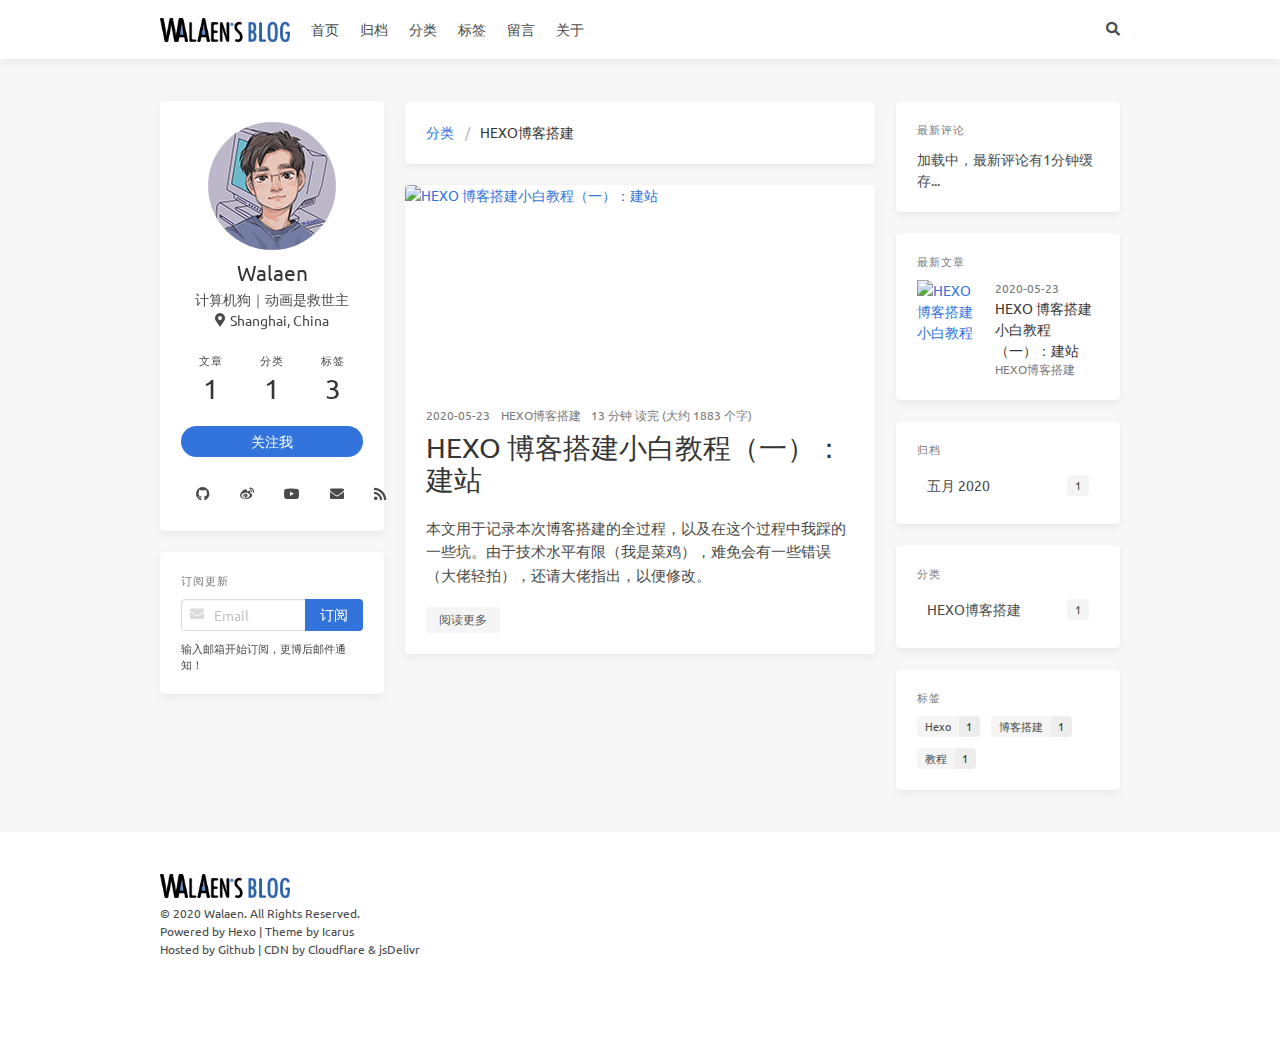
==== categories/HEXO博客搭建/index.html @ 6ec8a06a "update 0523" ====
<!doctype html>
<html lang="zh"><head><meta charset="utf-8"><meta name="generator" content="Hexo 4.2.0"><meta name="viewport" content="width=device-width, initial-scale=1, maximum-scale=1"><meta><title>分类: HEXO博客搭建 - Walaen&#039;s blog</title><meta description="Walaen的个人博客，学习技术，分享生活"><meta property="og:type" content="blog"><meta property="og:title" content="Walaen&#039;s blog"><meta property="og:url" content="https://walaen.com/"><meta property="og:site_name" content="Walaen&#039;s blog"><meta property="og:description" content="Walaen的个人博客，学习技术，分享生活"><meta property="og:locale" content="zh_CN"><meta property="og:image" content="https://walaen.com/img/og_image.png"><meta property="article:author" content="Walaen"><meta property="article:tag" content="walaen"><meta property="article:tag" content="machine-learning"><meta property="article:tag" content="机器学习"><meta property="twitter:card" content="summary"><meta property="twitter:image" content="/img/og_image.png"><script type="application/ld+json">{"@context":"https://schema.org","@type":"BlogPosting","mainEntityOfPage":{"@type":"WebPage","@id":"https://walaen.com"},"headline":"Walaen's blog","image":["https://walaen.com/img/og_image.png"],"author":{"@type":"Person","name":"Walaen"},"description":"Walaen的个人博客，学习技术，分享生活"}</script><link rel="icon" href="/img/favicon.svg"><link rel="stylesheet" href="https://cdnjs.loli.net/ajax/libs/font-awesome/5.12.0/css/all.min.css"><link rel="stylesheet" href="https://cdn.jsdelivr.net/npm/highlight.js@9.12.0/styles/atom-one-dark.css"><link rel="stylesheet" href="https://fonts.loli.net/css2?family=Ubuntu:wght@400;600&amp;family=Source+Code+Pro"><link rel="stylesheet" href="/css/default.css"><style>body>.footer,body>.navbar,body>.section{opacity:0}</style><!--!--><!--!--><link rel="stylesheet" href="https://cdn.jsdelivr.net/npm/lightgallery@1.6.8/dist/css/lightgallery.min.css"><link rel="stylesheet" href="https://cdn.jsdelivr.net/npm/justifiedGallery@3.7.0/dist/css/justifiedGallery.min.css"><!--!--><script src="https://cdn.jsdelivr.net/npm/pace-js@1.0.2/pace.min.js"></script></head><body class="is-3-column"><nav class="navbar navbar-main"><div class="container"><div class="navbar-brand justify-content-center"><a class="navbar-item navbar-logo" href="/"><img src="/img/logo.png" alt="Walaen&#039;s blog" height="28"></a></div><div class="navbar-menu"><div class="navbar-start"><a class="navbar-item" href="/">首页</a><a class="navbar-item" href="/archives">归档</a><a class="navbar-item" href="/categories">分类</a><a class="navbar-item" href="/tags">标签</a><a class="navbar-item" href="/message">留言</a><a class="navbar-item" href="/about">关于</a></div><div class="navbar-end"><a class="navbar-item search" title="搜索" href="javascript:;" rel="external nofollow noreferrer"><i class="fas fa-search"></i></a></div></div></div></nav><section class="section"><div class="container"><div class="columns"><div class="column order-2 column-main is-8-tablet is-9-desktop is-6-widescreen"><div class="card"><div class="card-content"><nav class="breadcrumb" aria-label="breadcrumbs"><ul><li><a href="/categories">分类</a></li><li class="is-active"><a href="#" aria-current="page">HEXO博客搭建</a></li></ul></nav></div></div><div class="card"><div class="card-image"><a class="image is-7by3" href="/posts/10365.html"><img class="thumbnail" src="https://cdn.jsdelivr.net/gh/walaen/blog-img/2020/20200520000636.png" alt="HEXO 博客搭建小白教程（一）：建站"></a></div><article class="card-content article" role="article"><div class="article-meta size-small is-uppercase level is-mobile"><div class="level-left"><time class="level-item" dateTime="2020-05-23T05:00:00.000Z" title="2020-05-23T05:00:00.000Z">2020-05-23</time><span class="level-item"><a class="link-muted" href="/categories/HEXO%E5%8D%9A%E5%AE%A2%E6%90%AD%E5%BB%BA/">HEXO博客搭建</a></span><span class="level-item">13 分钟 读完 (大约 1883 个字)</span></div></div><h1 class="title is-3 is-size-4-mobile"><a class="link-muted" href="/posts/10365.html">HEXO 博客搭建小白教程（一）：建站</a></h1><div class="content"><p>本文用于记录本次博客搭建的全过程，以及在这个过程中我踩的一些坑。由于技术水平有限（我是菜鸡），难免会有一些错误（大佬轻拍），还请大佬指出，以便修改。</p></div><a class="article-more button is-small size-small" href="/posts/10365.html#more">阅读更多</a></article></div></div><div class="column column-left is-4-tablet is-3-desktop is-3-widescreen  order-1 is-sticky"><!--!--><div class="card widget"><div class="card-content"><nav class="level"><div class="level-item has-text-centered flex-shrink-1"><div><figure class="image is-128x128 mx-auto mb-2"><img class="is-rounded" src="/img/avatar.png" alt="Walaen"></figure><p class="title is-size-4 is-block line-height-inherit">Walaen</p><p class="is-size-6 is-block">计算机狗｜动画是救世主</p><p class="is-size-6 is-flex justify-content-center"><i class="fas fa-map-marker-alt mr-1"></i><span>Shanghai, China</span></p></div></div></nav><nav class="level is-mobile"><div class="level-item has-text-centered is-marginless"><div><p class="heading">文章</p><a href="/archives"><p class="title">1</p></a></div></div><div class="level-item has-text-centered is-marginless"><div><p class="heading">分类</p><a href="/categories"><p class="title">1</p></a></div></div><div class="level-item has-text-centered is-marginless"><div><p class="heading">标签</p><a href="/tags"><p class="title">3</p></a></div></div></nav><div class="level"><a class="level-item button is-primary is-rounded" href="https://github.com/walaen" target="_blank" rel="noopener external nofollow noreferrer">关注我</a></div><div class="level is-mobile"><a class="level-item button is-transparent is-marginless" target="_blank" rel="noopener external nofollow noreferrer" title="Github" href="https://github.com/walaen"><i class="fab fa-github"></i></a><a class="level-item button is-transparent is-marginless" target="_blank" rel="noopener external nofollow noreferrer" title="Weibo" href="https://weibo.com/u/7431775168"><i class="fab fa-weibo"></i></a><a class="level-item button is-transparent is-marginless" target="_blank" rel="noopener external nofollow noreferrer" title="Bilibili" href="https://space.bilibili.com/14828141"><i class="fab fa-youtube"></i></a><a class="level-item button is-transparent is-marginless" target="_blank" rel="noopener" title="Email" href="mailto:admin@walaen.com"><i class="fa fa-envelope"></i></a><a class="level-item button is-transparent is-marginless" target="_blank" rel="noopener" title="RSS" href="/atom.xml"><i class="fas fa-rss"></i></a></div></div></div><div class="card widget"><div class="card-content"><div class="menu"><h3 class="menu-label">订阅更新</h3><form action="https://feedburner.google.com/fb/a/mailverify" method="post" target="popupwindow" onsubmit="window.open(&#039;https://feedburner.google.com/fb/a/mailverify?uri=WalaensBlog&#039;,&#039;popupwindow&#039;,&#039;scrollbars=yes,width=550,height=520&#039;);return true"><input type="hidden" value="WalaensBlog" name="uri"><input type="hidden" name="loc" value="en_US"><div class="field has-addons"><div class="control has-icons-left is-expanded"><input class="input" name="email" type="email" placeholder="Email"><span class="icon is-small is-left"><i class="fas fa-envelope"></i></span></div><div class="control"><input class="button is-primary" type="submit" value="订阅"></div></div><p class="help">输入邮箱开始订阅，更博后邮件通知！</p></form></div></div></div><div class="column-right-shadow is-hidden-widescreen"></div></div><div class="column column-right is-4-tablet is-3-desktop is-3-widescreen is-hidden-touch is-hidden-desktop-only order-3"><div class="card widget"><div class="card-content"><h3 class="menu-label">最新评论</h3><span class="body_hot_comment">加载中，最新评论有1分钟缓存...</span></div></div><div class="card widget"><div class="card-content"><h3 class="menu-label">最新文章</h3><article class="media"><a class="media-left" href="/posts/10365.html"><p class="image is-64x64"><img class="thumbnail" src="https://cdn.jsdelivr.net/gh/walaen/blog-img/2020/20200520000636.png" alt="HEXO 博客搭建小白教程（一）：建站"></p></a><div class="media-content size-small"><p><time dateTime="2020-05-23T05:00:00.000Z">2020-05-23</time></p><p class="title is-6"><a class="link-muted" href="/posts/10365.html">HEXO 博客搭建小白教程（一）：建站</a></p><p class="is-uppercase"><a class="link-muted" href="/categories/HEXO%E5%8D%9A%E5%AE%A2%E6%90%AD%E5%BB%BA/">HEXO博客搭建</a></p></div></article></div></div><div class="card widget"><div class="card-content"><div class="menu"><h3 class="menu-label">归档</h3><ul class="menu-list"><li><a class="level is-mobile is-marginless" href="/archives/2020/05/"><span class="level-start"><span class="level-item">五月 2020</span></span><span class="level-end"><span class="level-item tag">1</span></span></a></li></ul></div></div></div><div class="card widget"><div class="card-content"><div class="menu"><h3 class="menu-label">分类</h3><ul class="menu-list"><li><a class="level is-mobile is-marginless" href="/categories/HEXO%E5%8D%9A%E5%AE%A2%E6%90%AD%E5%BB%BA/"><span class="level-start"><span class="level-item">HEXO博客搭建</span></span><span class="level-end"><span class="level-item tag">1</span></span></a></li></ul></div></div></div><div class="card widget"><div class="card-content"><div class="menu"><h3 class="menu-label">标签</h3><div class="field is-grouped is-grouped-multiline"><div class="control"><a class="tags has-addons" href="/tags/Hexo/"><span class="tag">Hexo</span><span class="tag is-grey-lightest">1</span></a></div><div class="control"><a class="tags has-addons" href="/tags/%E5%8D%9A%E5%AE%A2%E6%90%AD%E5%BB%BA/"><span class="tag">博客搭建</span><span class="tag is-grey-lightest">1</span></a></div><div class="control"><a class="tags has-addons" href="/tags/%E6%95%99%E7%A8%8B/"><span class="tag">教程</span><span class="tag is-grey-lightest">1</span></a></div></div></div></div></div></div></div></div></section><footer class="footer"><div class="container"><div class="level"><div class="level-start"><a class="footer-logo is-block mb-2" href="/"><img src="/img/logo.png" alt="Walaen&#039;s blog" height="28"></a><p class="size-small"><span>&copy; 2020 Walaen</span>. All Rights Reserved.<br>Powered by Hexo | Theme by Icarus<br>Hosted by Github | CDN by Cloudflare &amp; jsDelivr</p></div><div class="level-end"></div></div></div></footer><script src="https://cdn.jsdelivr.net/npm/jquery@3.3.1/dist/jquery.min.js"></script><script src="https://cdn.jsdelivr.net/npm/moment@2.22.2/min/moment-with-locales.min.js"></script><script>moment.locale("zh-CN");</script><script>var IcarusThemeSettings = {
            site: {
                url: 'https://walaen.com',
                external_link: {"enable":true,"exclude":[]}
            },
            article: {
                highlight: {
                    clipboard: true,
                    fold: 'unfolded'
                }
            }
        };</script><script src="https://cdn.jsdelivr.net/npm/clipboard@2.0.4/dist/clipboard.min.js" defer></script><script src="/js/animation.js"></script><a id="back-to-top" title="回到顶端" href="javascript:;" rel="external nofollow noreferrer"><i class="fas fa-chevron-up"></i></a><script src="/js/back_to_top.js" defer></script><!--!--><script src="https://cdn.jsdelivr.net/npm/lightgallery@1.6.8/dist/js/lightgallery.min.js" defer></script><script src="https://cdn.jsdelivr.net/npm/justifiedGallery@3.7.0/dist/js/jquery.justifiedGallery.min.js" defer></script><script>window.addEventListener("load", () => {
            if (typeof $.fn.lightGallery === 'function') {
                $('.article').lightGallery({ selector: '.gallery-item' });
            }
            if (typeof $.fn.justifiedGallery === 'function') {
                if ($('.justified-gallery > p > .gallery-item').length) {
                    $('.justified-gallery > p > .gallery-item').unwrap();
                }
                $('.justified-gallery').justifiedGallery();
            }
        });</script><!--!--><!--!--><script src="/js/main.js" defer></script><div class="searchbox"><div class="searchbox-container"><div class="searchbox-header"><div class="searchbox-input-container"><input class="searchbox-input" type="text" placeholder="想要查找什么..."></div><a class="searchbox-close" href="javascript:;" rel="external nofollow noreferrer">×</a></div><div class="searchbox-body"></div></div></div><script src="/js/insight.js" defer></script><script>document.addEventListener('DOMContentLoaded', function () {
            loadInsight({"contentUrl":"/content.json"}, {"hint":"想要查找什么...","untitled":"(无标题)","posts":"文章","pages":"页面","categories":"分类","tags":"标签"});
        });</script></body></html>
---- css/default.css ----
@-moz-keyframes spinAround {
  from {
    transform: rotate(0deg);
  }
  to {
    transform: rotate(359deg);
  }
}
@-webkit-keyframes spinAround {
  from {
    transform: rotate(0deg);
  }
  to {
    transform: rotate(359deg);
  }
}
@-o-keyframes spinAround {
  from {
    transform: rotate(0deg);
  }
  to {
    transform: rotate(359deg);
  }
}
@keyframes spinAround {
  from {
    transform: rotate(0deg);
  }
  to {
    transform: rotate(359deg);
  }
}
.is-unselectable,
.breadcrumb,
.modal-close,
.pagination-previous,
.pagination-next,
.pagination-link,
.pagination-ellipsis,
.tabs,
.button,
.delete,
.file {
  -webkit-touch-callout: none;
  -webkit-user-select: none;
  -moz-user-select: none;
  -ms-user-select: none;
  user-select: none;
}
.navbar-link:not(.is-arrowless)::after,
.select:not(.is-multiple):not(.is-loading)::after {
  border: 3px solid transparent;
  border-radius: 2px;
  border-right: 0;
  border-top: 0;
  content: " ";
  display: block;
  height: 0.625em;
  margin-top: -0.4375em;
  pointer-events: none;
  position: absolute;
  top: 50%;
  transform: rotate(-45deg);
  transform-origin: center;
  width: 0.625em;
}
.breadcrumb:not(:last-child),
.level:not(:last-child),
.list:not(:last-child),
.message:not(:last-child),
.pagination:not(:last-child),
.tabs:not(:last-child),
.box:not(:last-child),
.content:not(:last-child),
.notification:not(:last-child),
.progress:not(:last-child),
.table:not(:last-child),
.table-container:not(:last-child),
.title:not(:last-child),
.subtitle:not(:last-child),
.block:not(:last-child),
.highlight:not(:last-child) {
  margin-bottom: 1.5rem;
}
.modal-close,
.delete {
  -moz-appearance: none;
  -webkit-appearance: none;
  background-color: rgba(10,10,10,0.2);
  border: none;
  border-radius: 290486px;
  cursor: pointer;
  pointer-events: auto;
  display: inline-block;
  flex-grow: 0;
  flex-shrink: 0;
  font-size: 0;
  height: 20px;
  max-height: 20px;
  max-width: 20px;
  min-height: 20px;
  min-width: 20px;
  outline: none;
  position: relative;
  vertical-align: top;
  width: 20px;
}
.modal-close::before,
.delete::before,
.modal-close::after,
.delete::after {
  background-color: #fff;
  content: "";
  display: block;
  left: 50%;
  position: absolute;
  top: 50%;
  transform: translateX(-50%) translateY(-50%) rotate(45deg);
  transform-origin: center center;
}
.modal-close::before,
.delete::before {
  height: 2px;
  width: 50%;
}
.modal-close::after,
.delete::after {
  height: 50%;
  width: 2px;
}
.modal-close:hover,
.delete:hover,
.modal-close:focus,
.delete:focus {
  background-color: rgba(10,10,10,0.3);
}
.modal-close:active,
.delete:active {
  background-color: rgba(10,10,10,0.4);
}
.modal-close.is-small,
.delete.is-small {
  height: 16px;
  max-height: 16px;
  max-width: 16px;
  min-height: 16px;
  min-width: 16px;
  width: 16px;
}
.modal-close.is-medium,
.delete.is-medium {
  height: 24px;
  max-height: 24px;
  max-width: 24px;
  min-height: 24px;
  min-width: 24px;
  width: 24px;
}
.modal-close.is-large,
.delete.is-large {
  height: 32px;
  max-height: 32px;
  max-width: 32px;
  min-height: 32px;
  min-width: 32px;
  width: 32px;
}
.button.is-loading::after,
.loader,
.select.is-loading::after,
.control.is-loading::after {
  animation: spinAround 500ms infinite linear;
  border: 2px solid #dbdbdb;
  border-radius: 290486px;
  border-right-color: transparent;
  border-top-color: transparent;
  content: "";
  display: block;
  height: 1em;
  position: relative;
  width: 1em;
}
.is-overlay,
.modal,
.modal-background,
.image.is-square img,
.image.is-1by1 img,
.image.is-5by4 img,
.image.is-4by3 img,
.image.is-3by2 img,
.image.is-5by3 img,
.image.is-16by9 img,
.image.is-2by1 img,
.image.is-3by1 img,
.image.is-4by5 img,
.image.is-3by4 img,
.image.is-2by3 img,
.image.is-3by5 img,
.image.is-9by16 img,
.image.is-1by2 img,
.image.is-1by3 img,
.image.is-square .has-ratio,
.image.is-1by1 .has-ratio,
.image.is-5by4 .has-ratio,
.image.is-4by3 .has-ratio,
.image.is-3by2 .has-ratio,
.image.is-5by3 .has-ratio,
.image.is-16by9 .has-ratio,
.image.is-2by1 .has-ratio,
.image.is-3by1 .has-ratio,
.image.is-4by5 .has-ratio,
.image.is-3by4 .has-ratio,
.image.is-2by3 .has-ratio,
.image.is-3by5 .has-ratio,
.image.is-9by16 .has-ratio,
.image.is-1by2 .has-ratio,
.image.is-1by3 .has-ratio,
.hero-video {
  bottom: 0;
  left: 0;
  position: absolute;
  right: 0;
  top: 0;
}
.pagination-previous,
.pagination-next,
.pagination-link,
.pagination-ellipsis,
.button,
.input,
.textarea,
.select select,
.file-cta,
.file-name {
  -moz-appearance: none;
  -webkit-appearance: none;
  align-items: center;
  border: 1px solid transparent;
  border-radius: 4px;
  box-shadow: none;
  display: inline-flex;
  font-size: 1rem;
  height: 2.25em;
  justify-content: flex-start;
  line-height: 1.5;
  padding-bottom: calc(0.5em - 1px);
  padding-left: calc(0.75em - 1px);
  padding-right: calc(0.75em - 1px);
  padding-top: calc(0.5em - 1px);
  position: relative;
  vertical-align: top;
}
.pagination-previous:focus,
.pagination-next:focus,
.pagination-link:focus,
.pagination-ellipsis:focus,
.button:focus,
.input:focus,
.textarea:focus,
.select select:focus,
.file-cta:focus,
.file-name:focus,
.pagination-previous.is-focused,
.pagination-next.is-focused,
.pagination-link.is-focused,
.pagination-ellipsis.is-focused,
.button.is-focused,
.input.is-focused,
.textarea.is-focused,
.select select.is-focused,
.file-cta.is-focused,
.file-name.is-focused,
.pagination-previous:active,
.pagination-next:active,
.pagination-link:active,
.pagination-ellipsis:active,
.button:active,
.input:active,
.textarea:active,
.select select:active,
.file-cta:active,
.file-name:active,
.pagination-previous.is-active,
.pagination-next.is-active,
.pagination-link.is-active,
.pagination-ellipsis.is-active,
.button.is-active,
.input.is-active,
.textarea.is-active,
.select select.is-active,
.file-cta.is-active,
.file-name.is-active {
  outline: none;
}
.pagination-previous[disabled],
.pagination-next[disabled],
.pagination-link[disabled],
.pagination-ellipsis[disabled],
.button[disabled],
.input[disabled],
.textarea[disabled],
.select select[disabled],
.file-cta[disabled],
.file-name[disabled],
fieldset[disabled] .pagination-previous,
fieldset[disabled] .pagination-next,
fieldset[disabled] .pagination-link,
fieldset[disabled] .pagination-ellipsis,
fieldset[disabled] .button,
fieldset[disabled] .input,
fieldset[disabled] .textarea,
fieldset[disabled] .select select,
fieldset[disabled] .file-cta,
fieldset[disabled] .file-name {
  cursor: not-allowed;
}
/* minireset.css v0.0.6 | MIT License | github.com/jgthms/minireset.css */
html,
body,
p,
ol,
ul,
li,
dl,
dt,
dd,
blockquote,
figure,
fieldset,
legend,
textarea,
pre,
iframe,
hr,
h1,
h2,
h3,
h4,
h5,
h6 {
  margin: 0;
  padding: 0;
}
h1,
h2,
h3,
h4,
h5,
h6 {
  font-size: 100%;
  font-weight: normal;
}
ul {
  list-style: none;
}
button,
input,
select,
textarea {
  margin: 0;
}
html {
  box-sizing: border-box;
}
*,
*::before,
*::after {
  box-sizing: inherit;
}
img,
video {
  height: auto;
  max-width: 100%;
}
iframe {
  border: 0;
}
table {
  border-collapse: collapse;
  border-spacing: 0;
}
td,
th {
  padding: 0;
}
td:not([align]),
th:not([align]) {
  text-align: left;
}
html {
  background-color: #f7f7f7;
  font-size: 14px;
  -moz-osx-font-smoothing: grayscale;
  -webkit-font-smoothing: antialiased;
  min-width: 300px;
  overflow-x: hidden;
  overflow-y: scroll;
  text-rendering: optimizeLegibility;
  text-size-adjust: 100%;
}
article,
aside,
figure,
footer,
header,
hgroup,
section {
  display: block;
}
body,
button,
input,
select,
textarea {
  font-family: Ubuntu, Roboto, 'Open Sans', 'Microsoft YaHei', sans-serif;
}
code,
pre {
  -moz-osx-font-smoothing: auto;
  -webkit-font-smoothing: auto;
  font-family: 'Source Code Pro', monospace, 'Microsoft YaHei';
}
body {
  color: #4a4a4a;
  font-size: 1em;
  font-weight: 400;
  line-height: 1.5;
}
a {
  color: #3273dc;
  cursor: pointer;
  text-decoration: none;
}
a strong {
  color: currentColor;
}
a:hover {
  color: #363636;
}
code {
  background-color: #f5f5f5;
  color: #f14668;
  font-size: 0.875em;
  font-weight: normal;
  padding: 0.25em 0.5em 0.25em;
}
hr {
  background-color: #f5f5f5;
  border: none;
  display: block;
  height: 2px;
  margin: 1.5rem 0;
}
img {
  height: auto;
  max-width: 100%;
}
input[type="checkbox"],
input[type="radio"] {
  vertical-align: baseline;
}
small {
  font-size: 0.875em;
}
span {
  font-style: inherit;
  font-weight: inherit;
}
strong {
  color: #363636;
  font-weight: 700;
}
fieldset {
  border: none;
}
pre {
  -webkit-overflow-scrolling: touch;
  background-color: #f5f5f5;
  color: #4a4a4a;
  font-size: 0.875em;
  overflow-x: auto;
  padding: 1.25rem 1.5rem;
  white-space: pre;
  word-wrap: normal;
}
pre code {
  background-color: transparent;
  color: currentColor;
  font-size: 1em;
  padding: 0;
}
table td,
table th {
  vertical-align: top;
}
table td:not([align]),
table th:not([align]) {
  text-align: left;
}
table th {
  color: #363636;
}
.is-clearfix::after {
  clear: both;
  content: " ";
  display: table;
}
.is-pulled-left {
  float: left !important;
}
.is-pulled-right {
  float: right !important;
}
.is-clipped {
  overflow: hidden !important;
}
.is-size-1 {
  font-size: 3rem !important;
}
.is-size-2 {
  font-size: 2.5rem !important;
}
.is-size-3 {
  font-size: 2rem !important;
}
.is-size-4 {
  font-size: 1.5rem !important;
}
.is-size-5 {
  font-size: 1.25rem !important;
}
.is-size-6 {
  font-size: 1rem !important;
}
.is-size-7 {
  font-size: 0.75rem !important;
}
@media screen and (max-width: 768px) {
  .is-size-1-mobile {
    font-size: 3rem !important;
  }
  .is-size-2-mobile {
    font-size: 2.5rem !important;
  }
  .is-size-3-mobile {
    font-size: 2rem !important;
  }
  .is-size-4-mobile {
    font-size: 1.5rem !important;
  }
  .is-size-5-mobile {
    font-size: 1.25rem !important;
  }
  .is-size-6-mobile {
    font-size: 1rem !important;
  }
  .is-size-7-mobile {
    font-size: 0.75rem !important;
  }
}
@media screen and (min-width: 769px), print {
  .is-size-1-tablet {
    font-size: 3rem !important;
  }
  .is-size-2-tablet {
    font-size: 2.5rem !important;
  }
  .is-size-3-tablet {
    font-size: 2rem !important;
  }
  .is-size-4-tablet {
    font-size: 1.5rem !important;
  }
  .is-size-5-tablet {
    font-size: 1.25rem !important;
  }
  .is-size-6-tablet {
    font-size: 1rem !important;
  }
  .is-size-7-tablet {
    font-size: 0.75rem !important;
  }
}
@media screen and (max-width: 1087px) {
  .is-size-1-touch {
    font-size: 3rem !important;
  }
  .is-size-2-touch {
    font-size: 2.5rem !important;
  }
  .is-size-3-touch {
    font-size: 2rem !important;
  }
  .is-size-4-touch {
    font-size: 1.5rem !important;
  }
  .is-size-5-touch {
    font-size: 1.25rem !important;
  }
  .is-size-6-touch {
    font-size: 1rem !important;
  }
  .is-size-7-touch {
    font-size: 0.75rem !important;
  }
}
@media screen and (min-width: 1088px) {
  .is-size-1-desktop {
    font-size: 3rem !important;
  }
  .is-size-2-desktop {
    font-size: 2.5rem !important;
  }
  .is-size-3-desktop {
    font-size: 2rem !important;
  }
  .is-size-4-desktop {
    font-size: 1.5rem !important;
  }
  .is-size-5-desktop {
    font-size: 1.25rem !important;
  }
  .is-size-6-desktop {
    font-size: 1rem !important;
  }
  .is-size-7-desktop {
    font-size: 0.75rem !important;
  }
}
@media screen and (min-width: 1280px) {
  .is-size-1-widescreen {
    font-size: 3rem !important;
  }
  .is-size-2-widescreen {
    font-size: 2.5rem !important;
  }
  .is-size-3-widescreen {
    font-size: 2rem !important;
  }
  .is-size-4-widescreen {
    font-size: 1.5rem !important;
  }
  .is-size-5-widescreen {
    font-size: 1.25rem !important;
  }
  .is-size-6-widescreen {
    font-size: 1rem !important;
  }
  .is-size-7-widescreen {
    font-size: 0.75rem !important;
  }
}
@media screen and (min-width: 1472px) {
  .is-size-1-fullhd {
    font-size: 3rem !important;
  }
  .is-size-2-fullhd {
    font-size: 2.5rem !important;
  }
  .is-size-3-fullhd {
    font-size: 2rem !important;
  }
  .is-size-4-fullhd {
    font-size: 1.5rem !important;
  }
  .is-size-5-fullhd {
    font-size: 1.25rem !important;
  }
  .is-size-6-fullhd {
    font-size: 1rem !important;
  }
  .is-size-7-fullhd {
    font-size: 0.75rem !important;
  }
}
.has-text-centered {
  text-align: center !important;
}
.has-text-justified {
  text-align: justify !important;
}
.has-text-left {
  text-align: left !important;
}
.has-text-right {
  text-align: right !important;
}
@media screen and (max-width: 768px) {
  .has-text-centered-mobile {
    text-align: center !important;
  }
}
@media screen and (min-width: 769px), print {
  .has-text-centered-tablet {
    text-align: center !important;
  }
}
@media screen and (min-width: 769px) and (max-width: 1087px) {
  .has-text-centered-tablet-only {
    text-align: center !important;
  }
}
@media screen and (max-width: 1087px) {
  .has-text-centered-touch {
    text-align: center !important;
  }
}
@media screen and (min-width: 1088px) {
  .has-text-centered-desktop {
    text-align: center !important;
  }
}
@media screen and (min-width: 1088px) and (max-width: 1279px) {
  .has-text-centered-desktop-only {
    text-align: center !important;
  }
}
@media screen and (min-width: 1280px) {
  .has-text-centered-widescreen {
    text-align: center !important;
  }
}
@media screen and (min-width: 1280px) and (max-width: 1471px) {
  .has-text-centered-widescreen-only {
    text-align: center !important;
  }
}
@media screen and (min-width: 1472px) {
  .has-text-centered-fullhd {
    text-align: center !important;
  }
}
@media screen and (max-width: 768px) {
  .has-text-justified-mobile {
    text-align: justify !important;
  }
}
@media screen and (min-width: 769px), print {
  .has-text-justified-tablet {
    text-align: justify !important;
  }
}
@media screen and (min-width: 769px) and (max-width: 1087px) {
  .has-text-justified-tablet-only {
    text-align: justify !important;
  }
}
@media screen and (max-width: 1087px) {
  .has-text-justified-touch {
    text-align: justify !important;
  }
}
@media screen and (min-width: 1088px) {
  .has-text-justified-desktop {
    text-align: justify !important;
  }
}
@media screen and (min-width: 1088px) and (max-width: 1279px) {
  .has-text-justified-desktop-only {
    text-align: justify !important;
  }
}
@media screen and (min-width: 1280px) {
  .has-text-justified-widescreen {
    text-align: justify !important;
  }
}
@media screen and (min-width: 1280px) and (max-width: 1471px) {
  .has-text-justified-widescreen-only {
    text-align: justify !important;
  }
}
@media screen and (min-width: 1472px) {
  .has-text-justified-fullhd {
    text-align: justify !important;
  }
}
@media screen and (max-width: 768px) {
  .has-text-left-mobile {
    text-align: left !important;
  }
}
@media screen and (min-width: 769px), print {
  .has-text-left-tablet {
    text-align: left !important;
  }
}
@media screen and (min-width: 769px) and (max-width: 1087px) {
  .has-text-left-tablet-only {
    text-align: left !important;
  }
}
@media screen and (max-width: 1087px) {
  .has-text-left-touch {
    text-align: left !important;
  }
}
@media screen and (min-width: 1088px) {
  .has-text-left-desktop {
    text-align: left !important;
  }
}
@media screen and (min-width: 1088px) and (max-width: 1279px) {
  .has-text-left-desktop-only {
    text-align: left !important;
  }
}
@media screen and (min-width: 1280px) {
  .has-text-left-widescreen {
    text-align: left !important;
  }
}
@media screen and (min-width: 1280px) and (max-width: 1471px) {
  .has-text-left-widescreen-only {
    text-align: left !important;
  }
}
@media screen and (min-width: 1472px) {
  .has-text-left-fullhd {
    text-align: left !important;
  }
}
@media screen and (max-width: 768px) {
  .has-text-right-mobile {
    text-align: right !important;
  }
}
@media screen and (min-width: 769px), print {
  .has-text-right-tablet {
    text-align: right !important;
  }
}
@media screen and (min-width: 769px) and (max-width: 1087px) {
  .has-text-right-tablet-only {
    text-align: right !important;
  }
}
@media screen and (max-width: 1087px) {
  .has-text-right-touch {
    text-align: right !important;
  }
}
@media screen and (min-width: 1088px) {
  .has-text-right-desktop {
    text-align: right !important;
  }
}
@media screen and (min-width: 1088px) and (max-width: 1279px) {
  .has-text-right-desktop-only {
    text-align: right !important;
  }
}
@media screen and (min-width: 1280px) {
  .has-text-right-widescreen {
    text-align: right !important;
  }
}
@media screen and (min-width: 1280px) and (max-width: 1471px) {
  .has-text-right-widescreen-only {
    text-align: right !important;
  }
}
@media screen and (min-width: 1472px) {
  .has-text-right-fullhd {
    text-align: right !important;
  }
}
.is-capitalized {
  text-transform: capitalize !important;
}
.is-lowercase {
  text-transform: lowercase !important;
}
.is-uppercase {
  text-transform: uppercase !important;
}
.is-italic {
  font-style: italic !important;
}
.has-text-white {
  color: #fff !important;
}
a.has-text-white:hover,
a.has-text-white:focus {
  color: #e6e6e6 !important;
}
.has-background-white {
  background-color: #fff !important;
}
.has-text-black {
  color: #0a0a0a !important;
}
a.has-text-black:hover,
a.has-text-black:focus {
  color: #000 !important;
}
.has-background-black {
  background-color: #0a0a0a !important;
}
.has-text-light {
  color: #f5f5f5 !important;
}
a.has-text-light:hover,
a.has-text-light:focus {
  color: #dbdbdb !important;
}
.has-background-light {
  background-color: #f5f5f5 !important;
}
.has-text-dark {
  color: #363636 !important;
}
a.has-text-dark:hover,
a.has-text-dark:focus {
  color: #1c1c1c !important;
}
.has-background-dark {
  background-color: #363636 !important;
}
.has-text-primary {
  color: #3273dc !important;
}
a.has-text-primary:hover,
a.has-text-primary:focus {
  color: #205bbc !important;
}
.has-background-primary {
  background-color: #3273dc !important;
}
.has-text-link {
  color: #3273dc !important;
}
a.has-text-link:hover,
a.has-text-link:focus {
  color: #205bbc !important;
}
.has-background-link {
  background-color: #3273dc !important;
}
.has-text-info {
  color: #3298dc !important;
}
a.has-text-info:hover,
a.has-text-info:focus {
  color: #207dbc !important;
}
.has-background-info {
  background-color: #3298dc !important;
}
.has-text-success {
  color: #48c774 !important;
}
a.has-text-success:hover,
a.has-text-success:focus {
  color: #34a85c !important;
}
.has-background-success {
  background-color: #48c774 !important;
}
.has-text-warning {
  color: #ffdd57 !important;
}
a.has-text-warning:hover,
a.has-text-warning:focus {
  color: #ffd324 !important;
}
.has-background-warning {
  background-color: #ffdd57 !important;
}
.has-text-danger {
  color: #f14668 !important;
}
a.has-text-danger:hover,
a.has-text-danger:focus {
  color: #ee1742 !important;
}
.has-background-danger {
  background-color: #f14668 !important;
}
.has-text-grey-lightest {
  color: #ededed !important;
}
a.has-text-grey-lightest:hover,
a.has-text-grey-lightest:focus {
  color: #d4d4d4 !important;
}
.has-background-grey-lightest {
  background-color: #ededed !important;
}
.has-text-black-bis {
  color: #121212 !important;
}
.has-background-black-bis {
  background-color: #121212 !important;
}
.has-text-black-ter {
  color: #242424 !important;
}
.has-background-black-ter {
  background-color: #242424 !important;
}
.has-text-grey-darker {
  color: #363636 !important;
}
.has-background-grey-darker {
  background-color: #363636 !important;
}
.has-text-grey-dark {
  color: #4a4a4a !important;
}
.has-background-grey-dark {
  background-color: #4a4a4a !important;
}
.has-text-grey {
  color: #7a7a7a !important;
}
.has-background-grey {
  background-color: #7a7a7a !important;
}
.has-text-grey-light {
  color: #b5b5b5 !important;
}
.has-background-grey-light {
  background-color: #b5b5b5 !important;
}
.has-text-grey-lighter {
  color: #dbdbdb !important;
}
.has-background-grey-lighter {
  background-color: #dbdbdb !important;
}
.has-text-white-ter {
  color: #f5f5f5 !important;
}
.has-background-white-ter {
  background-color: #f5f5f5 !important;
}
.has-text-white-bis {
  color: #fafafa !important;
}
.has-background-white-bis {
  background-color: #fafafa !important;
}
.has-text-weight-light {
  font-weight: 300 !important;
}
.has-text-weight-normal {
  font-weight: 400 !important;
}
.has-text-weight-medium {
  font-weight: 500 !important;
}
.has-text-weight-semibold {
  font-weight: 600 !important;
}
.has-text-weight-bold {
  font-weight: 700 !important;
}
.is-family-primary {
  font-family: Ubuntu, Roboto, 'Open Sans', 'Microsoft YaHei', sans-serif !important;
}
.is-family-secondary {
  font-family: Ubuntu, Roboto, 'Open Sans', 'Microsoft YaHei', sans-serif !important;
}
.is-family-sans-serif {
  font-family: Ubuntu, Roboto, 'Open Sans', 'Microsoft YaHei', sans-serif !important;
}
.is-family-monospace {
  font-family: monospace !important;
}
.is-family-code {
  font-family: 'Source Code Pro', monospace, 'Microsoft YaHei' !important;
}
.is-block {
  display: block !important;
}
@media screen and (max-width: 768px) {
  .is-block-mobile {
    display: block !important;
  }
}
@media screen and (min-width: 769px), print {
  .is-block-tablet {
    display: block !important;
  }
}
@media screen and (min-width: 769px) and (max-width: 1087px) {
  .is-block-tablet-only {
    display: block !important;
  }
}
@media screen and (max-width: 1087px) {
  .is-block-touch {
    display: block !important;
  }
}
@media screen and (min-width: 1088px) {
  .is-block-desktop {
    display: block !important;
  }
}
@media screen and (min-width: 1088px) and (max-width: 1279px) {
  .is-block-desktop-only {
    display: block !important;
  }
}
@media screen and (min-width: 1280px) {
  .is-block-widescreen {
    display: block !important;
  }
}
@media screen and (min-width: 1280px) and (max-width: 1471px) {
  .is-block-widescreen-only {
    display: block !important;
  }
}
@media screen and (min-width: 1472px) {
  .is-block-fullhd {
    display: block !important;
  }
}
.is-flex {
  display: flex !important;
}
@media screen and (max-width: 768px) {
  .is-flex-mobile {
    display: flex !important;
  }
}
@media screen and (min-width: 769px), print {
  .is-flex-tablet {
    display: flex !important;
  }
}
@media screen and (min-width: 769px) and (max-width: 1087px) {
  .is-flex-tablet-only {
    display: flex !important;
  }
}
@media screen and (max-width: 1087px) {
  .is-flex-touch {
    display: flex !important;
  }
}
@media screen and (min-width: 1088px) {
  .is-flex-desktop {
    display: flex !important;
  }
}
@media screen and (min-width: 1088px) and (max-width: 1279px) {
  .is-flex-desktop-only {
    display: flex !important;
  }
}
@media screen and (min-width: 1280px) {
  .is-flex-widescreen {
    display: flex !important;
  }
}
@media screen and (min-width: 1280px) and (max-width: 1471px) {
  .is-flex-widescreen-only {
    display: flex !important;
  }
}
@media screen and (min-width: 1472px) {
  .is-flex-fullhd {
    display: flex !important;
  }
}
.is-inline {
  display: inline !important;
}
@media screen and (max-width: 768px) {
  .is-inline-mobile {
    display: inline !important;
  }
}
@media screen and (min-width: 769px), print {
  .is-inline-tablet {
    display: inline !important;
  }
}
@media screen and (min-width: 769px) and (max-width: 1087px) {
  .is-inline-tablet-only {
    display: inline !important;
  }
}
@media screen and (max-width: 1087px) {
  .is-inline-touch {
    display: inline !important;
  }
}
@media screen and (min-width: 1088px) {
  .is-inline-desktop {
    display: inline !important;
  }
}
@media screen and (min-width: 1088px) and (max-width: 1279px) {
  .is-inline-desktop-only {
    display: inline !important;
  }
}
@media screen and (min-width: 1280px) {
  .is-inline-widescreen {
    display: inline !important;
  }
}
@media screen and (min-width: 1280px) and (max-width: 1471px) {
  .is-inline-widescreen-only {
    display: inline !important;
  }
}
@media screen and (min-width: 1472px) {
  .is-inline-fullhd {
    display: inline !important;
  }
}
.is-inline-block {
  display: inline-block !important;
}
@media screen and (max-width: 768px) {
  .is-inline-block-mobile {
    display: inline-block !important;
  }
}
@media screen and (min-width: 769px), print {
  .is-inline-block-tablet {
    display: inline-block !important;
  }
}
@media screen and (min-width: 769px) and (max-width: 1087px) {
  .is-inline-block-tablet-only {
    display: inline-block !important;
  }
}
@media screen and (max-width: 1087px) {
  .is-inline-block-touch {
    display: inline-block !important;
  }
}
@media screen and (min-width: 1088px) {
  .is-inline-block-desktop {
    display: inline-block !important;
  }
}
@media screen and (min-width: 1088px) and (max-width: 1279px) {
  .is-inline-block-desktop-only {
    display: inline-block !important;
  }
}
@media screen and (min-width: 1280px) {
  .is-inline-block-widescreen {
    display: inline-block !important;
  }
}
@media screen and (min-width: 1280px) and (max-width: 1471px) {
  .is-inline-block-widescreen-only {
    display: inline-block !important;
  }
}
@media screen and (min-width: 1472px) {
  .is-inline-block-fullhd {
    display: inline-block !important;
  }
}
.is-inline-flex {
  display: inline-flex !important;
}
@media screen and (max-width: 768px) {
  .is-inline-flex-mobile {
    display: inline-flex !important;
  }
}
@media screen and (min-width: 769px), print {
  .is-inline-flex-tablet {
    display: inline-flex !important;
  }
}
@media screen and (min-width: 769px) and (max-width: 1087px) {
  .is-inline-flex-tablet-only {
    display: inline-flex !important;
  }
}
@media screen and (max-width: 1087px) {
  .is-inline-flex-touch {
    display: inline-flex !important;
  }
}
@media screen and (min-width: 1088px) {
  .is-inline-flex-desktop {
    display: inline-flex !important;
  }
}
@media screen and (min-width: 1088px) and (max-width: 1279px) {
  .is-inline-flex-desktop-only {
    display: inline-flex !important;
  }
}
@media screen and (min-width: 1280px) {
  .is-inline-flex-widescreen {
    display: inline-flex !important;
  }
}
@media screen and (min-width: 1280px) and (max-width: 1471px) {
  .is-inline-flex-widescreen-only {
    display: inline-flex !important;
  }
}
@media screen and (min-width: 1472px) {
  .is-inline-flex-fullhd {
    display: inline-flex !important;
  }
}
.is-hidden {
  display: none !important;
}
.is-sr-only {
  border: none !important;
  clip: rect(0, 0, 0, 0) !important;
  height: 0.01em !important;
  overflow: hidden !important;
  padding: 0 !important;
  position: absolute !important;
  white-space: nowrap !important;
  width: 0.01em !important;
}
@media screen and (max-width: 768px) {
  .is-hidden-mobile {
    display: none !important;
  }
}
@media screen and (min-width: 769px), print {
  .is-hidden-tablet {
    display: none !important;
  }
}
@media screen and (min-width: 769px) and (max-width: 1087px) {
  .is-hidden-tablet-only {
    display: none !important;
  }
}
@media screen and (max-width: 1087px) {
  .is-hidden-touch {
    display: none !important;
  }
}
@media screen and (min-width: 1088px) {
  .is-hidden-desktop {
    display: none !important;
  }
}
@media screen and (min-width: 1088px) and (max-width: 1279px) {
  .is-hidden-desktop-only {
    display: none !important;
  }
}
@media screen and (min-width: 1280px) {
  .is-hidden-widescreen {
    display: none !important;
  }
}
@media screen and (min-width: 1280px) and (max-width: 1471px) {
  .is-hidden-widescreen-only {
    display: none !important;
  }
}
@media screen and (min-width: 1472px) {
  .is-hidden-fullhd {
    display: none !important;
  }
}
.is-invisible {
  visibility: hidden !important;
}
@media screen and (max-width: 768px) {
  .is-invisible-mobile {
    visibility: hidden !important;
  }
}
@media screen and (min-width: 769px), print {
  .is-invisible-tablet {
    visibility: hidden !important;
  }
}
@media screen and (min-width: 769px) and (max-width: 1087px) {
  .is-invisible-tablet-only {
    visibility: hidden !important;
  }
}
@media screen and (max-width: 1087px) {
  .is-invisible-touch {
    visibility: hidden !important;
  }
}
@media screen and (min-width: 1088px) {
  .is-invisible-desktop {
    visibility: hidden !important;
  }
}
@media screen and (min-width: 1088px) and (max-width: 1279px) {
  .is-invisible-desktop-only {
    visibility: hidden !important;
  }
}
@media screen and (min-width: 1280px) {
  .is-invisible-widescreen {
    visibility: hidden !important;
  }
}
@media screen and (min-width: 1280px) and (max-width: 1471px) {
  .is-invisible-widescreen-only {
    visibility: hidden !important;
  }
}
@media screen and (min-width: 1472px) {
  .is-invisible-fullhd {
    visibility: hidden !important;
  }
}
.is-marginless {
  margin: 0 !important;
}
.is-paddingless {
  padding: 0 !important;
}
.is-radiusless {
  border-radius: 0 !important;
}
.is-shadowless {
  box-shadow: none !important;
}
.is-relative {
  position: relative !important;
}
.breadcrumb {
  font-size: 1rem;
  white-space: nowrap;
}
.breadcrumb a {
  align-items: center;
  color: #3273dc;
  display: flex;
  justify-content: center;
  padding: 0 0.75em;
}
.breadcrumb a:hover {
  color: #363636;
}
.breadcrumb li {
  align-items: center;
  display: flex;
}
.breadcrumb li:first-child a {
  padding-left: 0;
}
.breadcrumb li.is-active a {
  color: #363636;
  cursor: default;
  pointer-events: none;
}
.breadcrumb li + li::before {
  color: #b5b5b5;
  content: "\0002f";
}
.breadcrumb ul,
.breadcrumb ol {
  align-items: flex-start;
  display: flex;
  flex-wrap: wrap;
  justify-content: flex-start;
}
.breadcrumb .icon:first-child {
  margin-right: 0.5em;
}
.breadcrumb .icon:last-child {
  margin-left: 0.5em;
}
.breadcrumb.is-centered ol,
.breadcrumb.is-centered ul {
  justify-content: center;
}
.breadcrumb.is-right ol,
.breadcrumb.is-right ul {
  justify-content: flex-end;
}
.breadcrumb.is-small {
  font-size: 0.75rem;
}
.breadcrumb.is-medium {
  font-size: 1.25rem;
}
.breadcrumb.is-large {
  font-size: 1.5rem;
}
.breadcrumb.has-arrow-separator li + li::before {
  content: "\02192";
}
.breadcrumb.has-bullet-separator li + li::before {
  content: "\02022";
}
.breadcrumb.has-dot-separator li + li::before {
  content: "\000b7";
}
.breadcrumb.has-succeeds-separator li + li::before {
  content: "\0227B";
}
.card {
  background-color: #fff;
  box-shadow: 0 4px 10px rgba(0,0,0,0.05), 0 0 1px rgba(0,0,0,0.1);
  color: #4a4a4a;
  max-width: 100%;
  position: relative;
}
.card-header {
  background-color: transparent;
  align-items: stretch;
  box-shadow: 0 0.125em 0.25em rgba(10,10,10,0.1);
  display: flex;
}
.card-header-title {
  align-items: center;
  color: #363636;
  display: flex;
  flex-grow: 1;
  font-weight: 700;
  padding: 0.75rem 1rem;
}
.card-header-title.is-centered {
  justify-content: center;
}
.card-header-icon {
  align-items: center;
  cursor: pointer;
  display: flex;
  justify-content: center;
  padding: 0.75rem 1rem;
}
.card-image {
  display: block;
  position: relative;
}
.card-content {
  background-color: transparent;
  padding: 1.5rem;
}
.card-footer {
  background-color: transparent;
  border-top: 1px solid #ededed;
  align-items: stretch;
  display: flex;
}
.card-footer-item {
  align-items: center;
  display: flex;
  flex-basis: 0;
  flex-grow: 1;
  flex-shrink: 0;
  justify-content: center;
  padding: 0.75rem;
}
.card-footer-item:not(:last-child) {
  border-right: 1px solid #ededed;
}
.card .media:not(:last-child) {
  margin-bottom: 0.75rem;
}
.dropdown {
  display: inline-flex;
  position: relative;
  vertical-align: top;
}
.dropdown.is-active .dropdown-menu,
.dropdown.is-hoverable:hover .dropdown-menu {
  display: block;
}
.dropdown.is-right .dropdown-menu {
  left: auto;
  right: 0;
}
.dropdown.is-up .dropdown-menu {
  bottom: 100%;
  padding-bottom: 4px;
  padding-top: initial;
  top: auto;
}
.dropdown-menu {
  display: none;
  left: 0;
  min-width: 12rem;
  padding-top: 4px;
  position: absolute;
  top: 100%;
  z-index: 20;
}
.dropdown-content {
  background-color: #fff;
  border-radius: 4px;
  box-shadow: 0 0.5em 1em -0.125em rgba(10,10,10,0.1), 0 0px 0 1px rgba(10,10,10,0.02);
  padding-bottom: 0.5rem;
  padding-top: 0.5rem;
}
.dropdown-item {
  color: #4a4a4a;
  display: block;
  font-size: 0.875rem;
  line-height: 1.5;
  padding: 0.375rem 1rem;
  position: relative;
}
a.dropdown-item,
button.dropdown-item {
  padding-right: 3rem;
  text-align: left;
  white-space: nowrap;
  width: 100%;
}
a.dropdown-item:hover,
button.dropdown-item:hover {
  background-color: #f5f5f5;
  color: #0a0a0a;
}
a.dropdown-item.is-active,
button.dropdown-item.is-active {
  background-color: #3273dc;
  color: #fff;
}
.dropdown-divider {
  background-color: #ededed;
  border: none;
  display: block;
  height: 1px;
  margin: 0.5rem 0;
}
.level {
  align-items: center;
  justify-content: space-between;
}
.level code {
  border-radius: 4px;
}
.level img {
  display: inline-block;
  vertical-align: top;
}
.level.is-mobile {
  display: flex;
}
.level.is-mobile .level-left,
.level.is-mobile .level-right {
  display: flex;
}
.level.is-mobile .level-left + .level-right {
  margin-top: 0;
}
.level.is-mobile .level-item:not(:last-child) {
  margin-bottom: 0;
  margin-right: 0.75rem;
}
.level.is-mobile .level-item:not(.is-narrow) {
  flex-grow: 1;
}
@media screen and (min-width: 769px), print {
  .level {
    display: flex;
  }
  .level > .level-item:not(.is-narrow) {
    flex-grow: 1;
  }
}
.level-item {
  align-items: center;
  display: flex;
  flex-basis: auto;
  flex-grow: 0;
  flex-shrink: 0;
  justify-content: center;
}
.level-item .title,
.level-item .subtitle {
  margin-bottom: 0;
}
@media screen and (max-width: 768px) {
  .level-item:not(:last-child) {
    margin-bottom: 0.75rem;
  }
}
.level-left,
.level-right {
  flex-basis: auto;
  flex-grow: 0;
  flex-shrink: 0;
}
.level-left .level-item.is-flexible,
.level-right .level-item.is-flexible {
  flex-grow: 1;
}
@media screen and (min-width: 769px), print {
  .level-left .level-item:not(:last-child),
  .level-right .level-item:not(:last-child) {
    margin-right: 0.75rem;
  }
}
.level-left {
  align-items: center;
  justify-content: flex-start;
}
@media screen and (max-width: 768px) {
  .level-left + .level-right {
    margin-top: 1.5rem;
  }
}
@media screen and (min-width: 769px), print {
  .level-left {
    display: flex;
  }
}
.level-right {
  align-items: center;
  justify-content: flex-end;
}
@media screen and (min-width: 769px), print {
  .level-right {
    display: flex;
  }
}
.list {
  background-color: #fff;
  border-radius: 4px;
  box-shadow: 0 2px 3px rgba(10,10,10,0.1), 0 0 0 1px rgba(10,10,10,0.1);
}
.list-item {
  display: block;
  padding: 0.5em 1em;
}
.list-item:not(a) {
  color: #4a4a4a;
}
.list-item:first-child {
  border-top-left-radius: 4px;
  border-top-right-radius: 4px;
}
.list-item:last-child {
  border-bottom-left-radius: 4px;
  border-bottom-right-radius: 4px;
}
.list-item:not(:last-child) {
  border-bottom: 1px solid #dbdbdb;
}
.list-item.is-active {
  background-color: #3273dc;
  color: #fff;
}
a.list-item {
  background-color: #f5f5f5;
  cursor: pointer;
}
.media {
  align-items: flex-start;
  display: flex;
  text-align: left;
}
.media .content:not(:last-child) {
  margin-bottom: 0.75rem;
}
.media .media {
  border-top: 1px solid rgba(219,219,219,0.5);
  display: flex;
  padding-top: 0.75rem;
}
.media .media .content:not(:last-child),
.media .media .control:not(:last-child) {
  margin-bottom: 0.5rem;
}
.media .media .media {
  padding-top: 0.5rem;
}
.media .media .media + .media {
  margin-top: 0.5rem;
}
.media + .media {
  border-top: 1px solid rgba(219,219,219,0.5);
  margin-top: 1rem;
  padding-top: 1rem;
}
.media.is-large + .media {
  margin-top: 1.5rem;
  padding-top: 1.5rem;
}
.media-left,
.media-right {
  flex-basis: auto;
  flex-grow: 0;
  flex-shrink: 0;
}
.media-left {
  margin-right: 1rem;
}
.media-right {
  margin-left: 1rem;
}
.media-content {
  flex-basis: auto;
  flex-grow: 1;
  flex-shrink: 1;
  text-align: left;
}
@media screen and (max-width: 768px) {
  .media-content {
    overflow-x: auto;
  }
}
.menu {
  font-size: 1rem;
}
.menu.is-small {
  font-size: 0.75rem;
}
.menu.is-medium {
  font-size: 1.25rem;
}
.menu.is-large {
  font-size: 1.5rem;
}
.menu-list {
  line-height: 1.25;
}
.menu-list a {
  border-radius: 2px;
  color: #4a4a4a;
  display: block;
  padding: 0.5em 0.75em;
}
.menu-list a:hover {
  background-color: #f5f5f5;
  color: #363636;
}
.menu-list a.is-active {
  background-color: #3273dc;
  color: #fff;
}
.menu-list li ul {
  border-left: 1px solid #dbdbdb;
  margin: 0.75em;
  padding-left: 0.75em;
}
.menu-label {
  color: #7a7a7a;
  font-size: 0.75em;
  letter-spacing: 0.1em;
  text-transform: uppercase;
}
.menu-label:not(:first-child) {
  margin-top: 1em;
}
.menu-label:not(:last-child) {
  margin-bottom: 1em;
}
.message {
  background-color: #f5f5f5;
  border-radius: 4px;
  font-size: 1rem;
}
.message strong {
  color: currentColor;
}
.message a:not(.button):not(.tag):not(.dropdown-item) {
  color: currentColor;
  text-decoration: underline;
}
.message.is-small {
  font-size: 0.75rem;
}
.message.is-medium {
  font-size: 1.25rem;
}
.message.is-large {
  font-size: 1.5rem;
}
.message.is-white {
  background-color: #fff;
}
.message.is-white .message-header {
  background-color: #fff;
  color: #0a0a0a;
}
.message.is-white .message-body {
  border-color: #fff;
}
.message.is-black {
  background-color: #fafafa;
}
.message.is-black .message-header {
  background-color: #0a0a0a;
  color: #fff;
}
.message.is-black .message-body {
  border-color: #0a0a0a;
}
.message.is-light {
  background-color: #fafafa;
}
.message.is-light .message-header {
  background-color: #f5f5f5;
  color: rgba(0,0,0,0.7);
}
.message.is-light .message-body {
  border-color: #f5f5f5;
}
.message.is-dark {
  background-color: #fafafa;
}
.message.is-dark .message-header {
  background-color: #363636;
  color: #fff;
}
.message.is-dark .message-body {
  border-color: #363636;
}
.message.is-primary {
  background-color: #eef3fc;
}
.message.is-primary .message-header {
  background-color: #3273dc;
  color: #fff;
}
.message.is-primary .message-body {
  border-color: #3273dc;
  color: #2160c4;
}
.message.is-link {
  background-color: #eef3fc;
}
.message.is-link .message-header {
  background-color: #3273dc;
  color: #fff;
}
.message.is-link .message-body {
  border-color: #3273dc;
  color: #2160c4;
}
.message.is-info {
  background-color: #eef6fc;
}
.message.is-info .message-header {
  background-color: #3298dc;
  color: #fff;
}
.message.is-info .message-body {
  border-color: #3298dc;
  color: #1d72aa;
}
.message.is-success {
  background-color: #effaf3;
}
.message.is-success .message-header {
  background-color: #48c774;
  color: #fff;
}
.message.is-success .message-body {
  border-color: #48c774;
  color: #257942;
}
.message.is-warning {
  background-color: #fffbeb;
}
.message.is-warning .message-header {
  background-color: #ffdd57;
  color: rgba(0,0,0,0.7);
}
.message.is-warning .message-body {
  border-color: #ffdd57;
  color: #947600;
}
.message.is-danger {
  background-color: #feecf0;
}
.message.is-danger .message-header {
  background-color: #f14668;
  color: #fff;
}
.message.is-danger .message-body {
  border-color: #f14668;
  color: #cc0f35;
}
.message.is-grey-lightest {
  background-color: #fafafa;
}
.message.is-grey-lightest .message-header {
  background-color: #ededed;
  color: #363636;
}
.message.is-grey-lightest .message-body {
  border-color: #ededed;
}
.message-header {
  align-items: center;
  background-color: #4a4a4a;
  border-radius: 4px 4px 0 0;
  color: #fff;
  display: flex;
  font-weight: 700;
  justify-content: space-between;
  line-height: 1.25;
  padding: 0.75em 1em;
  position: relative;
}
.message-header .delete {
  flex-grow: 0;
  flex-shrink: 0;
  margin-left: 0.75em;
}
.message-header + .message-body {
  border-width: 0;
  border-top-left-radius: 0;
  border-top-right-radius: 0;
}
.message-body {
  border-color: #dbdbdb;
  border-radius: 4px;
  border-style: solid;
  border-width: 0 0 0 4px;
  color: #4a4a4a;
  padding: 1.25em 1.5em;
}
.message-body code,
.message-body pre {
  background-color: #fff;
}
.message-body pre code {
  background-color: transparent;
}
.modal {
  align-items: center;
  display: none;
  flex-direction: column;
  justify-content: center;
  overflow: hidden;
  position: fixed;
  z-index: 40;
}
.modal.is-active {
  display: flex;
}
.modal-background {
  background-color: rgba(10,10,10,0.86);
}
.modal-content,
.modal-card {
  margin: 0 20px;
  max-height: calc(100vh - 160px);
  overflow: auto;
  position: relative;
  width: 100%;
}
@media screen and (min-width: 769px), print {
  .modal-content,
  .modal-card {
    margin: 0 auto;
    max-height: calc(100vh - 40px);
    width: 640px;
  }
}
.modal-close {
  background: none;
  height: 40px;
  position: fixed;
  right: 20px;
  top: 20px;
  width: 40px;
}
.modal-card {
  display: flex;
  flex-direction: column;
  max-height: calc(100vh - 40px);
  overflow: hidden;
  -ms-overflow-y: visible;
}
.modal-card-head,
.modal-card-foot {
  align-items: center;
  background-color: #f5f5f5;
  display: flex;
  flex-shrink: 0;
  justify-content: flex-start;
  padding: 20px;
  position: relative;
}
.modal-card-head {
  border-bottom: 1px solid #dbdbdb;
  border-top-left-radius: 6px;
  border-top-right-radius: 6px;
}
.modal-card-title {
  color: #363636;
  flex-grow: 1;
  flex-shrink: 0;
  font-size: 1.5rem;
  line-height: 1;
}
.modal-card-foot {
  border-bottom-left-radius: 6px;
  border-bottom-right-radius: 6px;
  border-top: 1px solid #dbdbdb;
}
.modal-card-foot .button:not(:last-child) {
  margin-right: 0.5em;
}
.modal-card-body {
  -webkit-overflow-scrolling: touch;
  background-color: #fff;
  flex-grow: 1;
  flex-shrink: 1;
  overflow: auto;
  padding: 20px;
}
.navbar {
  background-color: #fff;
  min-height: 3.25rem;
  position: relative;
  z-index: 30;
}
.navbar.is-white {
  background-color: #fff;
  color: #0a0a0a;
}
.navbar.is-white .navbar-brand > .navbar-item,
.navbar.is-white .navbar-brand .navbar-link {
  color: #0a0a0a;
}
.navbar.is-white .navbar-brand > a.navbar-item:focus,
.navbar.is-white .navbar-brand .navbar-link:focus,
.navbar.is-white .navbar-brand > a.navbar-item:hover,
.navbar.is-white .navbar-brand .navbar-link:hover,
.navbar.is-white .navbar-brand > a.navbar-item.is-active,
.navbar.is-white .navbar-brand .navbar-link.is-active {
  background-color: #f2f2f2;
  color: #0a0a0a;
}
.navbar.is-white .navbar-brand .navbar-link::after {
  border-color: #0a0a0a;
}
.navbar.is-white .navbar-burger {
  color: #0a0a0a;
}
@media screen and (min-width: 1088px) {
  .navbar.is-white .navbar-start > .navbar-item,
  .navbar.is-white .navbar-end > .navbar-item,
  .navbar.is-white .navbar-start .navbar-link,
  .navbar.is-white .navbar-end .navbar-link {
    color: #0a0a0a;
  }
  .navbar.is-white .navbar-start > a.navbar-item:focus,
  .navbar.is-white .navbar-end > a.navbar-item:focus,
  .navbar.is-white .navbar-start .navbar-link:focus,
  .navbar.is-white .navbar-end .navbar-link:focus,
  .navbar.is-white .navbar-start > a.navbar-item:hover,
  .navbar.is-white .navbar-end > a.navbar-item:hover,
  .navbar.is-white .navbar-start .navbar-link:hover,
  .navbar.is-white .navbar-end .navbar-link:hover,
  .navbar.is-white .navbar-start > a.navbar-item.is-active,
  .navbar.is-white .navbar-end > a.navbar-item.is-active,
  .navbar.is-white .navbar-start .navbar-link.is-active,
  .navbar.is-white .navbar-end .navbar-link.is-active {
    background-color: #f2f2f2;
    color: #0a0a0a;
  }
  .navbar.is-white .navbar-start .navbar-link::after,
  .navbar.is-white .navbar-end .navbar-link::after {
    border-color: #0a0a0a;
  }
  .navbar.is-white .navbar-item.has-dropdown:focus .navbar-link,
  .navbar.is-white .navbar-item.has-dropdown:hover .navbar-link,
  .navbar.is-white .navbar-item.has-dropdown.is-active .navbar-link {
    background-color: #f2f2f2;
    color: #0a0a0a;
  }
  .navbar.is-white .navbar-dropdown a.navbar-item.is-active {
    background-color: #fff;
    color: #0a0a0a;
  }
}
.navbar.is-black {
  background-color: #0a0a0a;
  color: #fff;
}
.navbar.is-black .navbar-brand > .navbar-item,
.navbar.is-black .navbar-brand .navbar-link {
  color: #fff;
}
.navbar.is-black .navbar-brand > a.navbar-item:focus,
.navbar.is-black .navbar-brand .navbar-link:focus,
.navbar.is-black .navbar-brand > a.navbar-item:hover,
.navbar.is-black .navbar-brand .navbar-link:hover,
.navbar.is-black .navbar-brand > a.navbar-item.is-active,
.navbar.is-black .navbar-brand .navbar-link.is-active {
  background-color: #000;
  color: #fff;
}
.navbar.is-black .navbar-brand .navbar-link::after {
  border-color: #fff;
}
.navbar.is-black .navbar-burger {
  color: #fff;
}
@media screen and (min-width: 1088px) {
  .navbar.is-black .navbar-start > .navbar-item,
  .navbar.is-black .navbar-end > .navbar-item,
  .navbar.is-black .navbar-start .navbar-link,
  .navbar.is-black .navbar-end .navbar-link {
    color: #fff;
  }
  .navbar.is-black .navbar-start > a.navbar-item:focus,
  .navbar.is-black .navbar-end > a.navbar-item:focus,
  .navbar.is-black .navbar-start .navbar-link:focus,
  .navbar.is-black .navbar-end .navbar-link:focus,
  .navbar.is-black .navbar-start > a.navbar-item:hover,
  .navbar.is-black .navbar-end > a.navbar-item:hover,
  .navbar.is-black .navbar-start .navbar-link:hover,
  .navbar.is-black .navbar-end .navbar-link:hover,
  .navbar.is-black .navbar-start > a.navbar-item.is-active,
  .navbar.is-black .navbar-end > a.navbar-item.is-active,
  .navbar.is-black .navbar-start .navbar-link.is-active,
  .navbar.is-black .navbar-end .navbar-link.is-active {
    background-color: #000;
    color: #fff;
  }
  .navbar.is-black .navbar-start .navbar-link::after,
  .navbar.is-black .navbar-end .navbar-link::after {
    border-color: #fff;
  }
  .navbar.is-black .navbar-item.has-dropdown:focus .navbar-link,
  .navbar.is-black .navbar-item.has-dropdown:hover .navbar-link,
  .navbar.is-black .navbar-item.has-dropdown.is-active .navbar-link {
    background-color: #000;
    color: #fff;
  }
  .navbar.is-black .navbar-dropdown a.navbar-item.is-active {
    background-color: #0a0a0a;
    color: #fff;
  }
}
.navbar.is-light {
  background-color: #f5f5f5;
  color: rgba(0,0,0,0.7);
}
.navbar.is-light .navbar-brand > .navbar-item,
.navbar.is-light .navbar-brand .navbar-link {
  color: rgba(0,0,0,0.7);
}
.navbar.is-light .navbar-brand > a.navbar-item:focus,
.navbar.is-light .navbar-brand .navbar-link:focus,
.navbar.is-light .navbar-brand > a.navbar-item:hover,
.navbar.is-light .navbar-brand .navbar-link:hover,
.navbar.is-light .navbar-brand > a.navbar-item.is-active,
.navbar.is-light .navbar-brand .navbar-link.is-active {
  background-color: #e8e8e8;
  color: rgba(0,0,0,0.7);
}
.navbar.is-light .navbar-brand .navbar-link::after {
  border-color: rgba(0,0,0,0.7);
}
.navbar.is-light .navbar-burger {
  color: rgba(0,0,0,0.7);
}
@media screen and (min-width: 1088px) {
  .navbar.is-light .navbar-start > .navbar-item,
  .navbar.is-light .navbar-end > .navbar-item,
  .navbar.is-light .navbar-start .navbar-link,
  .navbar.is-light .navbar-end .navbar-link {
    color: rgba(0,0,0,0.7);
  }
  .navbar.is-light .navbar-start > a.navbar-item:focus,
  .navbar.is-light .navbar-end > a.navbar-item:focus,
  .navbar.is-light .navbar-start .navbar-link:focus,
  .navbar.is-light .navbar-end .navbar-link:focus,
  .navbar.is-light .navbar-start > a.navbar-item:hover,
  .navbar.is-light .navbar-end > a.navbar-item:hover,
  .navbar.is-light .navbar-start .navbar-link:hover,
  .navbar.is-light .navbar-end .navbar-link:hover,
  .navbar.is-light .navbar-start > a.navbar-item.is-active,
  .navbar.is-light .navbar-end > a.navbar-item.is-active,
  .navbar.is-light .navbar-start .navbar-link.is-active,
  .navbar.is-light .navbar-end .navbar-link.is-active {
    background-color: #e8e8e8;
    color: rgba(0,0,0,0.7);
  }
  .navbar.is-light .navbar-start .navbar-link::after,
  .navbar.is-light .navbar-end .navbar-link::after {
    border-color: rgba(0,0,0,0.7);
  }
  .navbar.is-light .navbar-item.has-dropdown:focus .navbar-link,
  .navbar.is-light .navbar-item.has-dropdown:hover .navbar-link,
  .navbar.is-light .navbar-item.has-dropdown.is-active .navbar-link {
    background-color: #e8e8e8;
    color: rgba(0,0,0,0.7);
  }
  .navbar.is-light .navbar-dropdown a.navbar-item.is-active {
    background-color: #f5f5f5;
    color: rgba(0,0,0,0.7);
  }
}
.navbar.is-dark {
  background-color: #363636;
  color: #fff;
}
.navbar.is-dark .navbar-brand > .navbar-item,
.navbar.is-dark .navbar-brand .navbar-link {
  color: #fff;
}
.navbar.is-dark .navbar-brand > a.navbar-item:focus,
.navbar.is-dark .navbar-brand .navbar-link:focus,
.navbar.is-dark .navbar-brand > a.navbar-item:hover,
.navbar.is-dark .navbar-brand .navbar-link:hover,
.navbar.is-dark .navbar-brand > a.navbar-item.is-active,
.navbar.is-dark .navbar-brand .navbar-link.is-active {
  background-color: #292929;
  color: #fff;
}
.navbar.is-dark .navbar-brand .navbar-link::after {
  border-color: #fff;
}
.navbar.is-dark .navbar-burger {
  color: #fff;
}
@media screen and (min-width: 1088px) {
  .navbar.is-dark .navbar-start > .navbar-item,
  .navbar.is-dark .navbar-end > .navbar-item,
  .navbar.is-dark .navbar-start .navbar-link,
  .navbar.is-dark .navbar-end .navbar-link {
    color: #fff;
  }
  .navbar.is-dark .navbar-start > a.navbar-item:focus,
  .navbar.is-dark .navbar-end > a.navbar-item:focus,
  .navbar.is-dark .navbar-start .navbar-link:focus,
  .navbar.is-dark .navbar-end .navbar-link:focus,
  .navbar.is-dark .navbar-start > a.navbar-item:hover,
  .navbar.is-dark .navbar-end > a.navbar-item:hover,
  .navbar.is-dark .navbar-start .navbar-link:hover,
  .navbar.is-dark .navbar-end .navbar-link:hover,
  .navbar.is-dark .navbar-start > a.navbar-item.is-active,
  .navbar.is-dark .navbar-end > a.navbar-item.is-active,
  .navbar.is-dark .navbar-start .navbar-link.is-active,
  .navbar.is-dark .navbar-end .navbar-link.is-active {
    background-color: #292929;
    color: #fff;
  }
  .navbar.is-dark .navbar-start .navbar-link::after,
  .navbar.is-dark .navbar-end .navbar-link::after {
    border-color: #fff;
  }
  .navbar.is-dark .navbar-item.has-dropdown:focus .navbar-link,
  .navbar.is-dark .navbar-item.has-dropdown:hover .navbar-link,
  .navbar.is-dark .navbar-item.has-dropdown.is-active .navbar-link {
    background-color: #292929;
    color: #fff;
  }
  .navbar.is-dark .navbar-dropdown a.navbar-item.is-active {
    background-color: #363636;
    color: #fff;
  }
}
.navbar.is-primary {
  background-color: #3273dc;
  color: #fff;
}
.navbar.is-primary .navbar-brand > .navbar-item,
.navbar.is-primary .navbar-brand .navbar-link {
  color: #fff;
}
.navbar.is-primary .navbar-brand > a.navbar-item:focus,
.navbar.is-primary .navbar-brand .navbar-link:focus,
.navbar.is-primary .navbar-brand > a.navbar-item:hover,
.navbar.is-primary .navbar-brand .navbar-link:hover,
.navbar.is-primary .navbar-brand > a.navbar-item.is-active,
.navbar.is-primary .navbar-brand .navbar-link.is-active {
  background-color: #2366d1;
  color: #fff;
}
.navbar.is-primary .navbar-brand .navbar-link::after {
  border-color: #fff;
}
.navbar.is-primary .navbar-burger {
  color: #fff;
}
@media screen and (min-width: 1088px) {
  .navbar.is-primary .navbar-start > .navbar-item,
  .navbar.is-primary .navbar-end > .navbar-item,
  .navbar.is-primary .navbar-start .navbar-link,
  .navbar.is-primary .navbar-end .navbar-link {
    color: #fff;
  }
  .navbar.is-primary .navbar-start > a.navbar-item:focus,
  .navbar.is-primary .navbar-end > a.navbar-item:focus,
  .navbar.is-primary .navbar-start .navbar-link:focus,
  .navbar.is-primary .navbar-end .navbar-link:focus,
  .navbar.is-primary .navbar-start > a.navbar-item:hover,
  .navbar.is-primary .navbar-end > a.navbar-item:hover,
  .navbar.is-primary .navbar-start .navbar-link:hover,
  .navbar.is-primary .navbar-end .navbar-link:hover,
  .navbar.is-primary .navbar-start > a.navbar-item.is-active,
  .navbar.is-primary .navbar-end > a.navbar-item.is-active,
  .navbar.is-primary .navbar-start .navbar-link.is-active,
  .navbar.is-primary .navbar-end .navbar-link.is-active {
    background-color: #2366d1;
    color: #fff;
  }
  .navbar.is-primary .navbar-start .navbar-link::after,
  .navbar.is-primary .navbar-end .navbar-link::after {
    border-color: #fff;
  }
  .navbar.is-primary .navbar-item.has-dropdown:focus .navbar-link,
  .navbar.is-primary .navbar-item.has-dropdown:hover .navbar-link,
  .navbar.is-primary .navbar-item.has-dropdown.is-active .navbar-link {
    background-color: #2366d1;
    color: #fff;
  }
  .navbar.is-primary .navbar-dropdown a.navbar-item.is-active {
    background-color: #3273dc;
    color: #fff;
  }
}
.navbar.is-link {
  background-color: #3273dc;
  color: #fff;
}
.navbar.is-link .navbar-brand > .navbar-item,
.navbar.is-link .navbar-brand .navbar-link {
  color: #fff;
}
.navbar.is-link .navbar-brand > a.navbar-item:focus,
.navbar.is-link .navbar-brand .navbar-link:focus,
.navbar.is-link .navbar-brand > a.navbar-item:hover,
.navbar.is-link .navbar-brand .navbar-link:hover,
.navbar.is-link .navbar-brand > a.navbar-item.is-active,
.navbar.is-link .navbar-brand .navbar-link.is-active {
  background-color: #2366d1;
  color: #fff;
}
.navbar.is-link .navbar-brand .navbar-link::after {
  border-color: #fff;
}
.navbar.is-link .navbar-burger {
  color: #fff;
}
@media screen and (min-width: 1088px) {
  .navbar.is-link .navbar-start > .navbar-item,
  .navbar.is-link .navbar-end > .navbar-item,
  .navbar.is-link .navbar-start .navbar-link,
  .navbar.is-link .navbar-end .navbar-link {
    color: #fff;
  }
  .navbar.is-link .navbar-start > a.navbar-item:focus,
  .navbar.is-link .navbar-end > a.navbar-item:focus,
  .navbar.is-link .navbar-start .navbar-link:focus,
  .navbar.is-link .navbar-end .navbar-link:focus,
  .navbar.is-link .navbar-start > a.navbar-item:hover,
  .navbar.is-link .navbar-end > a.navbar-item:hover,
  .navbar.is-link .navbar-start .navbar-link:hover,
  .navbar.is-link .navbar-end .navbar-link:hover,
  .navbar.is-link .navbar-start > a.navbar-item.is-active,
  .navbar.is-link .navbar-end > a.navbar-item.is-active,
  .navbar.is-link .navbar-start .navbar-link.is-active,
  .navbar.is-link .navbar-end .navbar-link.is-active {
    background-color: #2366d1;
    color: #fff;
  }
  .navbar.is-link .navbar-start .navbar-link::after,
  .navbar.is-link .navbar-end .navbar-link::after {
    border-color: #fff;
  }
  .navbar.is-link .navbar-item.has-dropdown:focus .navbar-link,
  .navbar.is-link .navbar-item.has-dropdown:hover .navbar-link,
  .navbar.is-link .navbar-item.has-dropdown.is-active .navbar-link {
    background-color: #2366d1;
    color: #fff;
  }
  .navbar.is-link .navbar-dropdown a.navbar-item.is-active {
    background-color: #3273dc;
    color: #fff;
  }
}
.navbar.is-info {
  background-color: #3298dc;
  color: #fff;
}
.navbar.is-info .navbar-brand > .navbar-item,
.navbar.is-info .navbar-brand .navbar-link {
  color: #fff;
}
.navbar.is-info .navbar-brand > a.navbar-item:focus,
.navbar.is-info .navbar-brand .navbar-link:focus,
.navbar.is-info .navbar-brand > a.navbar-item:hover,
.navbar.is-info .navbar-brand .navbar-link:hover,
.navbar.is-info .navbar-brand > a.navbar-item.is-active,
.navbar.is-info .navbar-brand .navbar-link.is-active {
  background-color: #238cd1;
  color: #fff;
}
.navbar.is-info .navbar-brand .navbar-link::after {
  border-color: #fff;
}
.navbar.is-info .navbar-burger {
  color: #fff;
}
@media screen and (min-width: 1088px) {
  .navbar.is-info .navbar-start > .navbar-item,
  .navbar.is-info .navbar-end > .navbar-item,
  .navbar.is-info .navbar-start .navbar-link,
  .navbar.is-info .navbar-end .navbar-link {
    color: #fff;
  }
  .navbar.is-info .navbar-start > a.navbar-item:focus,
  .navbar.is-info .navbar-end > a.navbar-item:focus,
  .navbar.is-info .navbar-start .navbar-link:focus,
  .navbar.is-info .navbar-end .navbar-link:focus,
  .navbar.is-info .navbar-start > a.navbar-item:hover,
  .navbar.is-info .navbar-end > a.navbar-item:hover,
  .navbar.is-info .navbar-start .navbar-link:hover,
  .navbar.is-info .navbar-end .navbar-link:hover,
  .navbar.is-info .navbar-start > a.navbar-item.is-active,
  .navbar.is-info .navbar-end > a.navbar-item.is-active,
  .navbar.is-info .navbar-start .navbar-link.is-active,
  .navbar.is-info .navbar-end .navbar-link.is-active {
    background-color: #238cd1;
    color: #fff;
  }
  .navbar.is-info .navbar-start .navbar-link::after,
  .navbar.is-info .navbar-end .navbar-link::after {
    border-color: #fff;
  }
  .navbar.is-info .navbar-item.has-dropdown:focus .navbar-link,
  .navbar.is-info .navbar-item.has-dropdown:hover .navbar-link,
  .navbar.is-info .navbar-item.has-dropdown.is-active .navbar-link {
    background-color: #238cd1;
    color: #fff;
  }
  .navbar.is-info .navbar-dropdown a.navbar-item.is-active {
    background-color: #3298dc;
    color: #fff;
  }
}
.navbar.is-success {
  background-color: #48c774;
  color: #fff;
}
.navbar.is-success .navbar-brand > .navbar-item,
.navbar.is-success .navbar-brand .navbar-link {
  color: #fff;
}
.navbar.is-success .navbar-brand > a.navbar-item:focus,
.navbar.is-success .navbar-brand .navbar-link:focus,
.navbar.is-success .navbar-brand > a.navbar-item:hover,
.navbar.is-success .navbar-brand .navbar-link:hover,
.navbar.is-success .navbar-brand > a.navbar-item.is-active,
.navbar.is-success .navbar-brand .navbar-link.is-active {
  background-color: #3abb67;
  color: #fff;
}
.navbar.is-success .navbar-brand .navbar-link::after {
  border-color: #fff;
}
.navbar.is-success .navbar-burger {
  color: #fff;
}
@media screen and (min-width: 1088px) {
  .navbar.is-success .navbar-start > .navbar-item,
  .navbar.is-success .navbar-end > .navbar-item,
  .navbar.is-success .navbar-start .navbar-link,
  .navbar.is-success .navbar-end .navbar-link {
    color: #fff;
  }
  .navbar.is-success .navbar-start > a.navbar-item:focus,
  .navbar.is-success .navbar-end > a.navbar-item:focus,
  .navbar.is-success .navbar-start .navbar-link:focus,
  .navbar.is-success .navbar-end .navbar-link:focus,
  .navbar.is-success .navbar-start > a.navbar-item:hover,
  .navbar.is-success .navbar-end > a.navbar-item:hover,
  .navbar.is-success .navbar-start .navbar-link:hover,
  .navbar.is-success .navbar-end .navbar-link:hover,
  .navbar.is-success .navbar-start > a.navbar-item.is-active,
  .navbar.is-success .navbar-end > a.navbar-item.is-active,
  .navbar.is-success .navbar-start .navbar-link.is-active,
  .navbar.is-success .navbar-end .navbar-link.is-active {
    background-color: #3abb67;
    color: #fff;
  }
  .navbar.is-success .navbar-start .navbar-link::after,
  .navbar.is-success .navbar-end .navbar-link::after {
    border-color: #fff;
  }
  .navbar.is-success .navbar-item.has-dropdown:focus .navbar-link,
  .navbar.is-success .navbar-item.has-dropdown:hover .navbar-link,
  .navbar.is-success .navbar-item.has-dropdown.is-active .navbar-link {
    background-color: #3abb67;
    color: #fff;
  }
  .navbar.is-success .navbar-dropdown a.navbar-item.is-active {
    background-color: #48c774;
    color: #fff;
  }
}
.navbar.is-warning {
  background-color: #ffdd57;
  color: rgba(0,0,0,0.7);
}
.navbar.is-warning .navbar-brand > .navbar-item,
.navbar.is-warning .navbar-brand .navbar-link {
  color: rgba(0,0,0,0.7);
}
.navbar.is-warning .navbar-brand > a.navbar-item:focus,
.navbar.is-warning .navbar-brand .navbar-link:focus,
.navbar.is-warning .navbar-brand > a.navbar-item:hover,
.navbar.is-warning .navbar-brand .navbar-link:hover,
.navbar.is-warning .navbar-brand > a.navbar-item.is-active,
.navbar.is-warning .navbar-brand .navbar-link.is-active {
  background-color: #ffd83d;
  color: rgba(0,0,0,0.7);
}
.navbar.is-warning .navbar-brand .navbar-link::after {
  border-color: rgba(0,0,0,0.7);
}
.navbar.is-warning .navbar-burger {
  color: rgba(0,0,0,0.7);
}
@media screen and (min-width: 1088px) {
  .navbar.is-warning .navbar-start > .navbar-item,
  .navbar.is-warning .navbar-end > .navbar-item,
  .navbar.is-warning .navbar-start .navbar-link,
  .navbar.is-warning .navbar-end .navbar-link {
    color: rgba(0,0,0,0.7);
  }
  .navbar.is-warning .navbar-start > a.navbar-item:focus,
  .navbar.is-warning .navbar-end > a.navbar-item:focus,
  .navbar.is-warning .navbar-start .navbar-link:focus,
  .navbar.is-warning .navbar-end .navbar-link:focus,
  .navbar.is-warning .navbar-start > a.navbar-item:hover,
  .navbar.is-warning .navbar-end > a.navbar-item:hover,
  .navbar.is-warning .navbar-start .navbar-link:hover,
  .navbar.is-warning .navbar-end .navbar-link:hover,
  .navbar.is-warning .navbar-start > a.navbar-item.is-active,
  .navbar.is-warning .navbar-end > a.navbar-item.is-active,
  .navbar.is-warning .navbar-start .navbar-link.is-active,
  .navbar.is-warning .navbar-end .navbar-link.is-active {
    background-color: #ffd83d;
    color: rgba(0,0,0,0.7);
  }
  .navbar.is-warning .navbar-start .navbar-link::after,
  .navbar.is-warning .navbar-end .navbar-link::after {
    border-color: rgba(0,0,0,0.7);
  }
  .navbar.is-warning .navbar-item.has-dropdown:focus .navbar-link,
  .navbar.is-warning .navbar-item.has-dropdown:hover .navbar-link,
  .navbar.is-warning .navbar-item.has-dropdown.is-active .navbar-link {
    background-color: #ffd83d;
    color: rgba(0,0,0,0.7);
  }
  .navbar.is-warning .navbar-dropdown a.navbar-item.is-active {
    background-color: #ffdd57;
    color: rgba(0,0,0,0.7);
  }
}
.navbar.is-danger {
  background-color: #f14668;
  color: #fff;
}
.navbar.is-danger .navbar-brand > .navbar-item,
.navbar.is-danger .navbar-brand .navbar-link {
  color: #fff;
}
.navbar.is-danger .navbar-brand > a.navbar-item:focus,
.navbar.is-danger .navbar-brand .navbar-link:focus,
.navbar.is-danger .navbar-brand > a.navbar-item:hover,
.navbar.is-danger .navbar-brand .navbar-link:hover,
.navbar.is-danger .navbar-brand > a.navbar-item.is-active,
.navbar.is-danger .navbar-brand .navbar-link.is-active {
  background-color: #ef2e55;
  color: #fff;
}
.navbar.is-danger .navbar-brand .navbar-link::after {
  border-color: #fff;
}
.navbar.is-danger .navbar-burger {
  color: #fff;
}
@media screen and (min-width: 1088px) {
  .navbar.is-danger .navbar-start > .navbar-item,
  .navbar.is-danger .navbar-end > .navbar-item,
  .navbar.is-danger .navbar-start .navbar-link,
  .navbar.is-danger .navbar-end .navbar-link {
    color: #fff;
  }
  .navbar.is-danger .navbar-start > a.navbar-item:focus,
  .navbar.is-danger .navbar-end > a.navbar-item:focus,
  .navbar.is-danger .navbar-start .navbar-link:focus,
  .navbar.is-danger .navbar-end .navbar-link:focus,
  .navbar.is-danger .navbar-start > a.navbar-item:hover,
  .navbar.is-danger .navbar-end > a.navbar-item:hover,
  .navbar.is-danger .navbar-start .navbar-link:hover,
  .navbar.is-danger .navbar-end .navbar-link:hover,
  .navbar.is-danger .navbar-start > a.navbar-item.is-active,
  .navbar.is-danger .navbar-end > a.navbar-item.is-active,
  .navbar.is-danger .navbar-start .navbar-link.is-active,
  .navbar.is-danger .navbar-end .navbar-link.is-active {
    background-color: #ef2e55;
    color: #fff;
  }
  .navbar.is-danger .navbar-start .navbar-link::after,
  .navbar.is-danger .navbar-end .navbar-link::after {
    border-color: #fff;
  }
  .navbar.is-danger .navbar-item.has-dropdown:focus .navbar-link,
  .navbar.is-danger .navbar-item.has-dropdown:hover .navbar-link,
  .navbar.is-danger .navbar-item.has-dropdown.is-active .navbar-link {
    background-color: #ef2e55;
    color: #fff;
  }
  .navbar.is-danger .navbar-dropdown a.navbar-item.is-active {
    background-color: #f14668;
    color: #fff;
  }
}
.navbar.is-grey-lightest {
  background-color: #ededed;
  color: #363636;
}
.navbar.is-grey-lightest .navbar-brand > .navbar-item,
.navbar.is-grey-lightest .navbar-brand .navbar-link {
  color: #363636;
}
.navbar.is-grey-lightest .navbar-brand > a.navbar-item:focus,
.navbar.is-grey-lightest .navbar-brand .navbar-link:focus,
.navbar.is-grey-lightest .navbar-brand > a.navbar-item:hover,
.navbar.is-grey-lightest .navbar-brand .navbar-link:hover,
.navbar.is-grey-lightest .navbar-brand > a.navbar-item.is-active,
.navbar.is-grey-lightest .navbar-brand .navbar-link.is-active {
  background-color: #e0e0e0;
  color: #363636;
}
.navbar.is-grey-lightest .navbar-brand .navbar-link::after {
  border-color: #363636;
}
.navbar.is-grey-lightest .navbar-burger {
  color: #363636;
}
@media screen and (min-width: 1088px) {
  .navbar.is-grey-lightest .navbar-start > .navbar-item,
  .navbar.is-grey-lightest .navbar-end > .navbar-item,
  .navbar.is-grey-lightest .navbar-start .navbar-link,
  .navbar.is-grey-lightest .navbar-end .navbar-link {
    color: #363636;
  }
  .navbar.is-grey-lightest .navbar-start > a.navbar-item:focus,
  .navbar.is-grey-lightest .navbar-end > a.navbar-item:focus,
  .navbar.is-grey-lightest .navbar-start .navbar-link:focus,
  .navbar.is-grey-lightest .navbar-end .navbar-link:focus,
  .navbar.is-grey-lightest .navbar-start > a.navbar-item:hover,
  .navbar.is-grey-lightest .navbar-end > a.navbar-item:hover,
  .navbar.is-grey-lightest .navbar-start .navbar-link:hover,
  .navbar.is-grey-lightest .navbar-end .navbar-link:hover,
  .navbar.is-grey-lightest .navbar-start > a.navbar-item.is-active,
  .navbar.is-grey-lightest .navbar-end > a.navbar-item.is-active,
  .navbar.is-grey-lightest .navbar-start .navbar-link.is-active,
  .navbar.is-grey-lightest .navbar-end .navbar-link.is-active {
    background-color: #e0e0e0;
    color: #363636;
  }
  .navbar.is-grey-lightest .navbar-start .navbar-link::after,
  .navbar.is-grey-lightest .navbar-end .navbar-link::after {
    border-color: #363636;
  }
  .navbar.is-grey-lightest .navbar-item.has-dropdown:focus .navbar-link,
  .navbar.is-grey-lightest .navbar-item.has-dropdown:hover .navbar-link,
  .navbar.is-grey-lightest .navbar-item.has-dropdown.is-active .navbar-link {
    background-color: #e0e0e0;
    color: #363636;
  }
  .navbar.is-grey-lightest .navbar-dropdown a.navbar-item.is-active {
    background-color: #ededed;
    color: #363636;
  }
}
.navbar > .container {
  align-items: stretch;
  display: flex;
  min-height: 3.25rem;
  width: 100%;
}
.navbar.has-shadow {
  box-shadow: 0 2px 0 0 #f5f5f5;
}
.navbar.is-fixed-bottom,
.navbar.is-fixed-top {
  left: 0;
  position: fixed;
  right: 0;
  z-index: 30;
}
.navbar.is-fixed-bottom {
  bottom: 0;
}
.navbar.is-fixed-bottom.has-shadow {
  box-shadow: 0 -2px 0 0 #f5f5f5;
}
.navbar.is-fixed-top {
  top: 0;
}
html.has-navbar-fixed-top,
body.has-navbar-fixed-top {
  padding-top: 3.25rem;
}
html.has-navbar-fixed-bottom,
body.has-navbar-fixed-bottom {
  padding-bottom: 3.25rem;
}
.navbar-brand,
.navbar-tabs {
  align-items: stretch;
  display: flex;
  flex-shrink: 0;
  min-height: 3.25rem;
}
.navbar-brand a.navbar-item:focus,
.navbar-brand a.navbar-item:hover {
  background-color: transparent;
}
.navbar-tabs {
  -webkit-overflow-scrolling: touch;
  max-width: 100vw;
  overflow-x: auto;
  overflow-y: hidden;
}
.navbar-burger {
  color: #4a4a4a;
  cursor: pointer;
  display: block;
  height: 3.25rem;
  position: relative;
  width: 3.25rem;
  margin-left: auto;
}
.navbar-burger span {
  background-color: currentColor;
  display: block;
  height: 1px;
  left: calc(50% - 8px);
  position: absolute;
  transform-origin: center;
  transition-duration: 86ms;
  transition-property: background-color, opacity, transform;
  transition-timing-function: ease-out;
  width: 16px;
}
.navbar-burger span:nth-child(1) {
  top: calc(50% - 6px);
}
.navbar-burger span:nth-child(2) {
  top: calc(50% - 1px);
}
.navbar-burger span:nth-child(3) {
  top: calc(50% + 4px);
}
.navbar-burger:hover {
  background-color: rgba(0,0,0,0.05);
}
.navbar-burger.is-active span:nth-child(1) {
  transform: translateY(5px) rotate(45deg);
}
.navbar-burger.is-active span:nth-child(2) {
  opacity: 0;
}
.navbar-burger.is-active span:nth-child(3) {
  transform: translateY(-5px) rotate(-45deg);
}
.navbar-menu {
  display: none;
}
.navbar-item,
.navbar-link {
  color: #4a4a4a;
  display: block;
  line-height: 1.5;
  padding: 0.5rem 0.75rem;
  position: relative;
}
.navbar-item .icon:only-child,
.navbar-link .icon:only-child {
  margin-left: -0.25rem;
  margin-right: -0.25rem;
}
a.navbar-item,
.navbar-link {
  cursor: pointer;
}
a.navbar-item:focus,
.navbar-link:focus,
a.navbar-item:focus-within,
.navbar-link:focus-within,
a.navbar-item:hover,
.navbar-link:hover,
a.navbar-item.is-active,
.navbar-link.is-active {
  background-color: #fafafa;
  color: #3273dc;
}
.navbar-item {
  display: block;
  flex-grow: 0;
  flex-shrink: 0;
}
.navbar-item img {
  max-height: 1.75rem;
}
.navbar-item.has-dropdown {
  padding: 0;
}
.navbar-item.is-expanded {
  flex-grow: 1;
  flex-shrink: 1;
}
.navbar-item.is-tab {
  border-bottom: 1px solid transparent;
  min-height: 3.25rem;
  padding-bottom: calc(0.5rem - 1px);
}
.navbar-item.is-tab:focus,
.navbar-item.is-tab:hover {
  background-color: transparent;
  border-bottom-color: #3273dc;
}
.navbar-item.is-tab.is-active {
  background-color: transparent;
  border-bottom-color: #3273dc;
  border-bottom-style: solid;
  border-bottom-width: 3px;
  color: #3273dc;
  padding-bottom: calc(0.5rem - 3px);
}
.navbar-content {
  flex-grow: 1;
  flex-shrink: 1;
}
.navbar-link:not(.is-arrowless) {
  padding-right: 2.5em;
}
.navbar-link:not(.is-arrowless)::after {
  border-color: #3273dc;
  margin-top: -0.375em;
  right: 1.125em;
}
.navbar-dropdown {
  font-size: 0.875rem;
  padding-bottom: 0.5rem;
  padding-top: 0.5rem;
}
.navbar-dropdown .navbar-item {
  padding-left: 1.5rem;
  padding-right: 1.5rem;
}
.navbar-divider {
  background-color: #f5f5f5;
  border: none;
  display: none;
  height: 2px;
  margin: 0.5rem 0;
}
@media screen and (max-width: 1087px) {
  .navbar > .container {
    display: block;
  }
  .navbar-brand .navbar-item,
  .navbar-tabs .navbar-item {
    align-items: center;
    display: flex;
  }
  .navbar-link::after {
    display: none;
  }
  .navbar-menu {
    background-color: #fff;
    box-shadow: 0 8px 16px rgba(10,10,10,0.1);
    padding: 0.5rem 0;
  }
  .navbar-menu.is-active {
    display: block;
  }
  .navbar.is-fixed-bottom-touch,
  .navbar.is-fixed-top-touch {
    left: 0;
    position: fixed;
    right: 0;
    z-index: 30;
  }
  .navbar.is-fixed-bottom-touch {
    bottom: 0;
  }
  .navbar.is-fixed-bottom-touch.has-shadow {
    box-shadow: 0 -2px 3px rgba(10,10,10,0.1);
  }
  .navbar.is-fixed-top-touch {
    top: 0;
  }
  .navbar.is-fixed-top .navbar-menu,
  .navbar.is-fixed-top-touch .navbar-menu {
    -webkit-overflow-scrolling: touch;
    max-height: calc(100vh - 3.25rem);
    overflow: auto;
  }
  html.has-navbar-fixed-top-touch,
  body.has-navbar-fixed-top-touch {
    padding-top: 3.25rem;
  }
  html.has-navbar-fixed-bottom-touch,
  body.has-navbar-fixed-bottom-touch {
    padding-bottom: 3.25rem;
  }
}
@media screen and (min-width: 1088px) {
  .navbar,
  .navbar-menu,
  .navbar-start,
  .navbar-end {
    align-items: stretch;
    display: flex;
  }
  .navbar {
    min-height: 3.25rem;
  }
  .navbar.is-spaced {
    padding: 1rem 2rem;
  }
  .navbar.is-spaced .navbar-start,
  .navbar.is-spaced .navbar-end {
    align-items: center;
  }
  .navbar.is-spaced a.navbar-item,
  .navbar.is-spaced .navbar-link {
    border-radius: 4px;
  }
  .navbar.is-transparent a.navbar-item:focus,
  .navbar.is-transparent .navbar-link:focus,
  .navbar.is-transparent a.navbar-item:hover,
  .navbar.is-transparent .navbar-link:hover,
  .navbar.is-transparent a.navbar-item.is-active,
  .navbar.is-transparent .navbar-link.is-active {
    background-color: transparent !important;
  }
  .navbar.is-transparent .navbar-item.has-dropdown.is-active .navbar-link,
  .navbar.is-transparent .navbar-item.has-dropdown.is-hoverable:focus .navbar-link,
  .navbar.is-transparent .navbar-item.has-dropdown.is-hoverable:focus-within .navbar-link,
  .navbar.is-transparent .navbar-item.has-dropdown.is-hoverable:hover .navbar-link {
    background-color: transparent !important;
  }
  .navbar.is-transparent .navbar-dropdown a.navbar-item:focus,
  .navbar.is-transparent .navbar-dropdown a.navbar-item:hover {
    background-color: #f5f5f5;
    color: #0a0a0a;
  }
  .navbar.is-transparent .navbar-dropdown a.navbar-item.is-active {
    background-color: #f5f5f5;
    color: #3273dc;
  }
  .navbar-burger {
    display: none;
  }
  .navbar-item,
  .navbar-link {
    align-items: center;
    display: flex;
  }
  .navbar-item {
    display: flex;
  }
  .navbar-item.has-dropdown {
    align-items: stretch;
  }
  .navbar-item.has-dropdown-up .navbar-link::after {
    transform: rotate(135deg) translate(0.25em, -0.25em);
  }
  .navbar-item.has-dropdown-up .navbar-dropdown {
    border-bottom: 2px solid #dbdbdb;
    border-radius: 6px 6px 0 0;
    border-top: none;
    bottom: 100%;
    box-shadow: 0 -8px 8px rgba(10,10,10,0.1);
    top: auto;
  }
  .navbar-item.is-active .navbar-dropdown,
  .navbar-item.is-hoverable:focus .navbar-dropdown,
  .navbar-item.is-hoverable:focus-within .navbar-dropdown,
  .navbar-item.is-hoverable:hover .navbar-dropdown {
    display: block;
  }
  .navbar.is-spaced .navbar-item.is-active .navbar-dropdown,
  .navbar.is-spaced .navbar-item.is-hoverable:focus .navbar-dropdown,
  .navbar.is-spaced .navbar-item.is-hoverable:focus-within .navbar-dropdown,
  .navbar.is-spaced .navbar-item.is-hoverable:hover .navbar-dropdown,
  .navbar-item.is-active .navbar-dropdown.is-boxed,
  .navbar-item.is-hoverable:focus .navbar-dropdown.is-boxed,
  .navbar-item.is-hoverable:focus-within .navbar-dropdown.is-boxed,
  .navbar-item.is-hoverable:hover .navbar-dropdown.is-boxed {
    opacity: 1;
    pointer-events: auto;
    transform: translateY(0);
  }
  .navbar-menu {
    flex-grow: 1;
    flex-shrink: 0;
  }
  .navbar-start {
    justify-content: flex-start;
    margin-right: auto;
  }
  .navbar-end {
    justify-content: flex-end;
    margin-left: auto;
  }
  .navbar-dropdown {
    background-color: #fff;
    border-bottom-left-radius: 6px;
    border-bottom-right-radius: 6px;
    border-top: 2px solid #dbdbdb;
    box-shadow: 0 8px 8px rgba(10,10,10,0.1);
    display: none;
    font-size: 0.875rem;
    left: 0;
    min-width: 100%;
    position: absolute;
    top: 100%;
    z-index: 20;
  }
  .navbar-dropdown .navbar-item {
    padding: 0.375rem 1rem;
    white-space: nowrap;
  }
  .navbar-dropdown a.navbar-item {
    padding-right: 3rem;
  }
  .navbar-dropdown a.navbar-item:focus,
  .navbar-dropdown a.navbar-item:hover {
    background-color: #f5f5f5;
    color: #0a0a0a;
  }
  .navbar-dropdown a.navbar-item.is-active {
    background-color: #f5f5f5;
    color: #3273dc;
  }
  .navbar.is-spaced .navbar-dropdown,
  .navbar-dropdown.is-boxed {
    border-radius: 6px;
    border-top: none;
    box-shadow: 0 8px 8px rgba(10,10,10,0.1), 0 0 0 1px rgba(10,10,10,0.1);
    display: block;
    opacity: 0;
    pointer-events: none;
    top: calc(100% + -4px);
    transform: translateY(-5px);
    transition-duration: 86ms;
    transition-property: opacity, transform;
  }
  .navbar-dropdown.is-right {
    left: auto;
    right: 0;
  }
  .navbar-divider {
    display: block;
  }
  .navbar > .container .navbar-brand,
  .container > .navbar .navbar-brand {
    margin-left: -0.75rem;
  }
  .navbar > .container .navbar-menu,
  .container > .navbar .navbar-menu {
    margin-right: -0.75rem;
  }
  .navbar.is-fixed-bottom-desktop,
  .navbar.is-fixed-top-desktop {
    left: 0;
    position: fixed;
    right: 0;
    z-index: 30;
  }
  .navbar.is-fixed-bottom-desktop {
    bottom: 0;
  }
  .navbar.is-fixed-bottom-desktop.has-shadow {
    box-shadow: 0 -2px 3px rgba(10,10,10,0.1);
  }
  .navbar.is-fixed-top-desktop {
    top: 0;
  }
  html.has-navbar-fixed-top-desktop,
  body.has-navbar-fixed-top-desktop {
    padding-top: 3.25rem;
  }
  html.has-navbar-fixed-bottom-desktop,
  body.has-navbar-fixed-bottom-desktop {
    padding-bottom: 3.25rem;
  }
  html.has-spaced-navbar-fixed-top,
  body.has-spaced-navbar-fixed-top {
    padding-top: 5.25rem;
  }
  html.has-spaced-navbar-fixed-bottom,
  body.has-spaced-navbar-fixed-bottom {
    padding-bottom: 5.25rem;
  }
  a.navbar-item.is-active,
  .navbar-link.is-active {
    color: #3273dc;
  }
  a.navbar-item.is-active:not(:focus):not(:hover),
  .navbar-link.is-active:not(:focus):not(:hover) {
    background-color: transparent;
  }
  .navbar-item.has-dropdown:focus .navbar-link,
  .navbar-item.has-dropdown:hover .navbar-link,
  .navbar-item.has-dropdown.is-active .navbar-link {
    background-color: #fafafa;
  }
}
.hero.is-fullheight-with-navbar {
  min-height: calc(100vh - 3.25rem);
}
.pagination {
  font-size: 1rem;
  margin: -0.25rem;
}
.pagination.is-small {
  font-size: 0.75rem;
}
.pagination.is-medium {
  font-size: 1.25rem;
}
.pagination.is-large {
  font-size: 1.5rem;
}
.pagination.is-rounded .pagination-previous,
.pagination.is-rounded .pagination-next {
  padding-left: 1em;
  padding-right: 1em;
  border-radius: 290486px;
}
.pagination.is-rounded .pagination-link {
  border-radius: 290486px;
}
.pagination,
.pagination-list {
  align-items: center;
  display: flex;
  justify-content: center;
  text-align: center;
}
.pagination-previous,
.pagination-next,
.pagination-link,
.pagination-ellipsis {
  font-size: 1em;
  justify-content: center;
  margin: 0.25rem;
  padding-left: 0.5em;
  padding-right: 0.5em;
  text-align: center;
}
.pagination-previous,
.pagination-next,
.pagination-link {
  border-color: #dbdbdb;
  color: #363636;
  min-width: 2.25em;
}
.pagination-previous:hover,
.pagination-next:hover,
.pagination-link:hover {
  border-color: #b5b5b5;
  color: #363636;
}
.pagination-previous:focus,
.pagination-next:focus,
.pagination-link:focus {
  border-color: #3273dc;
}
.pagination-previous:active,
.pagination-next:active,
.pagination-link:active {
  box-shadow: inset 0 1px 2px rgba(10,10,10,0.2);
}
.pagination-previous[disabled],
.pagination-next[disabled],
.pagination-link[disabled] {
  background-color: #dbdbdb;
  border-color: #dbdbdb;
  box-shadow: none;
  color: #7a7a7a;
  opacity: 0.5;
}
.pagination-previous,
.pagination-next {
  padding-left: 0.75em;
  padding-right: 0.75em;
  white-space: nowrap;
}
.pagination-link.is-current {
  background-color: #3273dc;
  border-color: #3273dc;
  color: #fff;
}
.pagination-ellipsis {
  color: #b5b5b5;
  pointer-events: none;
}
.pagination-list {
  flex-wrap: wrap;
}
@media screen and (max-width: 768px) {
  .pagination {
    flex-wrap: wrap;
  }
  .pagination-previous,
  .pagination-next {
    flex-grow: 1;
    flex-shrink: 1;
  }
  .pagination-list li {
    flex-grow: 1;
    flex-shrink: 1;
  }
}
@media screen and (min-width: 769px), print {
  .pagination-list {
    flex-grow: 1;
    flex-shrink: 1;
    justify-content: flex-start;
    order: 1;
  }
  .pagination-previous {
    order: 2;
  }
  .pagination-next {
    order: 3;
  }
  .pagination {
    justify-content: space-between;
  }
  .pagination.is-centered .pagination-previous {
    order: 1;
  }
  .pagination.is-centered .pagination-list {
    justify-content: center;
    order: 2;
  }
  .pagination.is-centered .pagination-next {
    order: 3;
  }
  .pagination.is-right .pagination-previous {
    order: 1;
  }
  .pagination.is-right .pagination-next {
    order: 2;
  }
  .pagination.is-right .pagination-list {
    justify-content: flex-end;
    order: 3;
  }
}
.panel {
  border-radius: 6px;
  box-shadow: 0 0.5em 1em -0.125em rgba(10,10,10,0.1), 0 0px 0 1px rgba(10,10,10,0.02);
  font-size: 1rem;
}
.panel:not(:last-child) {
  margin-bottom: 1.5rem;
}
.panel.is-white .panel-heading {
  background-color: #fff;
  color: #0a0a0a;
}
.panel.is-white .panel-tabs a.is-active {
  border-bottom-color: #fff;
}
.panel.is-white .panel-block.is-active .panel-icon {
  color: #fff;
}
.panel.is-black .panel-heading {
  background-color: #0a0a0a;
  color: #fff;
}
.panel.is-black .panel-tabs a.is-active {
  border-bottom-color: #0a0a0a;
}
.panel.is-black .panel-block.is-active .panel-icon {
  color: #0a0a0a;
}
.panel.is-light .panel-heading {
  background-color: #f5f5f5;
  color: rgba(0,0,0,0.7);
}
.panel.is-light .panel-tabs a.is-active {
  border-bottom-color: #f5f5f5;
}
.panel.is-light .panel-block.is-active .panel-icon {
  color: #f5f5f5;
}
.panel.is-dark .panel-heading {
  background-color: #363636;
  color: #fff;
}
.panel.is-dark .panel-tabs a.is-active {
  border-bottom-color: #363636;
}
.panel.is-dark .panel-block.is-active .panel-icon {
  color: #363636;
}
.panel.is-primary .panel-heading {
  background-color: #3273dc;
  color: #fff;
}
.panel.is-primary .panel-tabs a.is-active {
  border-bottom-color: #3273dc;
}
.panel.is-primary .panel-block.is-active .panel-icon {
  color: #3273dc;
}
.panel.is-link .panel-heading {
  background-color: #3273dc;
  color: #fff;
}
.panel.is-link .panel-tabs a.is-active {
  border-bottom-color: #3273dc;
}
.panel.is-link .panel-block.is-active .panel-icon {
  color: #3273dc;
}
.panel.is-info .panel-heading {
  background-color: #3298dc;
  color: #fff;
}
.panel.is-info .panel-tabs a.is-active {
  border-bottom-color: #3298dc;
}
.panel.is-info .panel-block.is-active .panel-icon {
  color: #3298dc;
}
.panel.is-success .panel-heading {
  background-color: #48c774;
  color: #fff;
}
.panel.is-success .panel-tabs a.is-active {
  border-bottom-color: #48c774;
}
.panel.is-success .panel-block.is-active .panel-icon {
  color: #48c774;
}
.panel.is-warning .panel-heading {
  background-color: #ffdd57;
  color: rgba(0,0,0,0.7);
}
.panel.is-warning .panel-tabs a.is-active {
  border-bottom-color: #ffdd57;
}
.panel.is-warning .panel-block.is-active .panel-icon {
  color: #ffdd57;
}
.panel.is-danger .panel-heading {
  background-color: #f14668;
  color: #fff;
}
.panel.is-danger .panel-tabs a.is-active {
  border-bottom-color: #f14668;
}
.panel.is-danger .panel-block.is-active .panel-icon {
  color: #f14668;
}
.panel.is-grey-lightest .panel-heading {
  background-color: #ededed;
  color: #363636;
}
.panel.is-grey-lightest .panel-tabs a.is-active {
  border-bottom-color: #ededed;
}
.panel.is-grey-lightest .panel-block.is-active .panel-icon {
  color: #ededed;
}
.panel-tabs:not(:last-child),
.panel-block:not(:last-child) {
  border-bottom: 1px solid #ededed;
}
.panel-heading {
  background-color: #ededed;
  border-radius: 6px 6px 0 0;
  color: #363636;
  font-size: 1.25em;
  font-weight: 700;
  line-height: 1.25;
  padding: 0.75em 1em;
}
.panel-tabs {
  align-items: flex-end;
  display: flex;
  font-size: 0.875em;
  justify-content: center;
}
.panel-tabs a {
  border-bottom: 1px solid #dbdbdb;
  margin-bottom: -1px;
  padding: 0.5em;
}
.panel-tabs a.is-active {
  border-bottom-color: #4a4a4a;
  color: #363636;
}
.panel-list a {
  color: #4a4a4a;
}
.panel-list a:hover {
  color: #3273dc;
}
.panel-block {
  align-items: center;
  color: #363636;
  display: flex;
  justify-content: flex-start;
  padding: 0.5em 0.75em;
}
.panel-block input[type="checkbox"] {
  margin-right: 0.75em;
}
.panel-block > .control {
  flex-grow: 1;
  flex-shrink: 1;
  width: 100%;
}
.panel-block.is-wrapped {
  flex-wrap: wrap;
}
.panel-block.is-active {
  border-left-color: #3273dc;
  color: #363636;
}
.panel-block.is-active .panel-icon {
  color: #3273dc;
}
.panel-block:last-child {
  border-bottom-left-radius: 6px;
  border-bottom-right-radius: 6px;
}
a.panel-block,
label.panel-block {
  cursor: pointer;
}
a.panel-block:hover,
label.panel-block:hover {
  background-color: #f5f5f5;
}
.panel-icon {
  display: inline-block;
  font-size: 14px;
  height: 1em;
  line-height: 1em;
  text-align: center;
  vertical-align: top;
  width: 1em;
  color: #7a7a7a;
  margin-right: 0.75em;
}
.panel-icon .fa {
  font-size: inherit;
  line-height: inherit;
}
.tabs {
  -webkit-overflow-scrolling: touch;
  align-items: stretch;
  display: flex;
  font-size: 1rem;
  justify-content: space-between;
  overflow: hidden;
  overflow-x: auto;
  white-space: nowrap;
}
.tabs a {
  align-items: center;
  border-bottom-color: #dbdbdb;
  border-bottom-style: solid;
  border-bottom-width: 1px;
  color: #4a4a4a;
  display: flex;
  justify-content: center;
  margin-bottom: -1px;
  padding: 0.5em 1em;
  vertical-align: top;
}
.tabs a:hover {
  border-bottom-color: #363636;
  color: #363636;
}
.tabs li {
  display: block;
}
.tabs li.is-active a {
  border-bottom-color: #3273dc;
  color: #3273dc;
}
.tabs ul {
  align-items: center;
  border-bottom-color: #dbdbdb;
  border-bottom-style: solid;
  border-bottom-width: 1px;
  display: flex;
  flex-grow: 1;
  flex-shrink: 0;
  justify-content: flex-start;
}
.tabs ul.is-left {
  padding-right: 0.75em;
}
.tabs ul.is-center {
  flex: none;
  justify-content: center;
  padding-left: 0.75em;
  padding-right: 0.75em;
}
.tabs ul.is-right {
  justify-content: flex-end;
  padding-left: 0.75em;
}
.tabs .icon:first-child {
  margin-right: 0.5em;
}
.tabs .icon:last-child {
  margin-left: 0.5em;
}
.tabs.is-centered ul {
  justify-content: center;
}
.tabs.is-right ul {
  justify-content: flex-end;
}
.tabs.is-boxed a {
  border: 1px solid transparent;
  border-radius: 4px 4px 0 0;
}
.tabs.is-boxed a:hover {
  background-color: #f5f5f5;
  border-bottom-color: #dbdbdb;
}
.tabs.is-boxed li.is-active a {
  background-color: #fff;
  border-color: #dbdbdb;
  border-bottom-color: transparent !important;
}
.tabs.is-fullwidth li {
  flex-grow: 1;
  flex-shrink: 0;
}
.tabs.is-toggle a {
  border-color: #dbdbdb;
  border-style: solid;
  border-width: 1px;
  margin-bottom: 0;
  position: relative;
}
.tabs.is-toggle a:hover {
  background-color: #f5f5f5;
  border-color: #b5b5b5;
  z-index: 2;
}
.tabs.is-toggle li + li {
  margin-left: -1px;
}
.tabs.is-toggle li:first-child a {
  border-radius: 4px 0 0 4px;
}
.tabs.is-toggle li:last-child a {
  border-radius: 0 4px 4px 0;
}
.tabs.is-toggle li.is-active a {
  background-color: #3273dc;
  border-color: #3273dc;
  color: #fff;
  z-index: 1;
}
.tabs.is-toggle ul {
  border-bottom: none;
}
.tabs.is-toggle.is-toggle-rounded li:first-child a {
  border-bottom-left-radius: 290486px;
  border-top-left-radius: 290486px;
  padding-left: 1.25em;
}
.tabs.is-toggle.is-toggle-rounded li:last-child a {
  border-bottom-right-radius: 290486px;
  border-top-right-radius: 290486px;
  padding-right: 1.25em;
}
.tabs.is-small {
  font-size: 0.75rem;
}
.tabs.is-medium {
  font-size: 1.25rem;
}
.tabs.is-large {
  font-size: 1.5rem;
}
.box {
  background-color: #fff;
  border-radius: 6px;
  box-shadow: 0 0.5em 1em -0.125em rgba(10,10,10,0.1), 0 0px 0 1px rgba(10,10,10,0.02);
  color: #4a4a4a;
  display: block;
  padding: 1.25rem;
}
a.box:hover,
a.box:focus {
  box-shadow: 0 0.5em 1em -0.125em rgba(10,10,10,0.1), 0 0 0 1px #3273dc;
}
a.box:active {
  box-shadow: inset 0 1px 2px rgba(10,10,10,0.2), 0 0 0 1px #3273dc;
}
.button {
  background-color: #fff;
  border-color: #dbdbdb;
  border-width: 1px;
  color: #363636;
  cursor: pointer;
  justify-content: center;
  padding-bottom: calc(0.375em - 1px);
  padding-left: 1em;
  padding-right: 1em;
  padding-top: calc(0.375em - 1px);
  text-align: center;
  white-space: nowrap;
}
.button strong {
  color: inherit;
}
.button .icon,
.button .icon.is-small,
.button .icon.is-medium,
.button .icon.is-large {
  height: 1.5em;
  width: 1.5em;
}
.button .icon:first-child:not(:last-child) {
  margin-left: calc(-0.5em - 1px);
  margin-right: 0.25em;
}
.button .icon:last-child:not(:first-child) {
  margin-left: 0.25em;
  margin-right: calc(-0.5em - 1px);
}
.button .icon:first-child:last-child {
  margin-left: calc(-0.5em - 1px);
  margin-right: calc(-0.5em - 1px);
}
.button:hover,
.button.is-hovered {
  border-color: #b5b5b5;
  color: #363636;
}
.button:focus,
.button.is-focused {
  border-color: #3273dc;
  color: #363636;
}
.button:focus:not(:active),
.button.is-focused:not(:active) {
  box-shadow: 0 0 0 0.125em rgba(50,115,220,0.25);
}
.button:active,
.button.is-active {
  border-color: #4a4a4a;
  color: #363636;
}
.button.is-text {
  background-color: transparent;
  border-color: transparent;
  color: #4a4a4a;
  text-decoration: underline;
}
.button.is-text:hover,
.button.is-text.is-hovered,
.button.is-text:focus,
.button.is-text.is-focused {
  background-color: #f5f5f5;
  color: #363636;
}
.button.is-text:active,
.button.is-text.is-active {
  background-color: #e8e8e8;
  color: #363636;
}
.button.is-text[disabled],
fieldset[disabled] .button.is-text {
  background-color: transparent;
  border-color: transparent;
  box-shadow: none;
}
.button.is-white {
  background-color: #fff;
  border-color: transparent;
  color: #0a0a0a;
}
.button.is-white:hover,
.button.is-white.is-hovered {
  background-color: #f9f9f9;
  border-color: transparent;
  color: #0a0a0a;
}
.button.is-white:focus,
.button.is-white.is-focused {
  border-color: transparent;
  color: #0a0a0a;
}
.button.is-white:focus:not(:active),
.button.is-white.is-focused:not(:active) {
  box-shadow: 0 0 0 0.125em rgba(255,255,255,0.25);
}
.button.is-white:active,
.button.is-white.is-active {
  background-color: #f2f2f2;
  border-color: transparent;
  color: #0a0a0a;
}
.button.is-white[disabled],
fieldset[disabled] .button.is-white {
  background-color: #fff;
  border-color: transparent;
  box-shadow: none;
}
.button.is-white.is-inverted {
  background-color: #0a0a0a;
  color: #fff;
}
.button.is-white.is-inverted:hover,
.button.is-white.is-inverted.is-hovered {
  background-color: #000;
}
.button.is-white.is-inverted[disabled],
fieldset[disabled] .button.is-white.is-inverted {
  background-color: #0a0a0a;
  border-color: transparent;
  box-shadow: none;
  color: #fff;
}
.button.is-white.is-loading::after {
  border-color: transparent transparent #0a0a0a #0a0a0a !important;
}
.button.is-white.is-outlined {
  background-color: transparent;
  border-color: #fff;
  color: #fff;
}
.button.is-white.is-outlined:hover,
.button.is-white.is-outlined.is-hovered,
.button.is-white.is-outlined:focus,
.button.is-white.is-outlined.is-focused {
  background-color: #fff;
  border-color: #fff;
  color: #0a0a0a;
}
.button.is-white.is-outlined.is-loading::after {
  border-color: transparent transparent #fff #fff !important;
}
.button.is-white.is-outlined.is-loading:hover::after,
.button.is-white.is-outlined.is-loading.is-hovered::after,
.button.is-white.is-outlined.is-loading:focus::after,
.button.is-white.is-outlined.is-loading.is-focused::after {
  border-color: transparent transparent #0a0a0a #0a0a0a !important;
}
.button.is-white.is-outlined[disabled],
fieldset[disabled] .button.is-white.is-outlined {
  background-color: transparent;
  border-color: #fff;
  box-shadow: none;
  color: #fff;
}
.button.is-white.is-inverted.is-outlined {
  background-color: transparent;
  border-color: #0a0a0a;
  color: #0a0a0a;
}
.button.is-white.is-inverted.is-outlined:hover,
.button.is-white.is-inverted.is-outlined.is-hovered,
.button.is-white.is-inverted.is-outlined:focus,
.button.is-white.is-inverted.is-outlined.is-focused {
  background-color: #0a0a0a;
  color: #fff;
}
.button.is-white.is-inverted.is-outlined.is-loading:hover::after,
.button.is-white.is-inverted.is-outlined.is-loading.is-hovered::after,
.button.is-white.is-inverted.is-outlined.is-loading:focus::after,
.button.is-white.is-inverted.is-outlined.is-loading.is-focused::after {
  border-color: transparent transparent #fff #fff !important;
}
.button.is-white.is-inverted.is-outlined[disabled],
fieldset[disabled] .button.is-white.is-inverted.is-outlined {
  background-color: transparent;
  border-color: #0a0a0a;
  box-shadow: none;
  color: #0a0a0a;
}
.button.is-black {
  background-color: #0a0a0a;
  border-color: transparent;
  color: #fff;
}
.button.is-black:hover,
.button.is-black.is-hovered {
  background-color: #040404;
  border-color: transparent;
  color: #fff;
}
.button.is-black:focus,
.button.is-black.is-focused {
  border-color: transparent;
  color: #fff;
}
.button.is-black:focus:not(:active),
.button.is-black.is-focused:not(:active) {
  box-shadow: 0 0 0 0.125em rgba(10,10,10,0.25);
}
.button.is-black:active,
.button.is-black.is-active {
  background-color: #000;
  border-color: transparent;
  color: #fff;
}
.button.is-black[disabled],
fieldset[disabled] .button.is-black {
  background-color: #0a0a0a;
  border-color: transparent;
  box-shadow: none;
}
.button.is-black.is-inverted {
  background-color: #fff;
  color: #0a0a0a;
}
.button.is-black.is-inverted:hover,
.button.is-black.is-inverted.is-hovered {
  background-color: #f2f2f2;
}
.button.is-black.is-inverted[disabled],
fieldset[disabled] .button.is-black.is-inverted {
  background-color: #fff;
  border-color: transparent;
  box-shadow: none;
  color: #0a0a0a;
}
.button.is-black.is-loading::after {
  border-color: transparent transparent #fff #fff !important;
}
.button.is-black.is-outlined {
  background-color: transparent;
  border-color: #0a0a0a;
  color: #0a0a0a;
}
.button.is-black.is-outlined:hover,
.button.is-black.is-outlined.is-hovered,
.button.is-black.is-outlined:focus,
.button.is-black.is-outlined.is-focused {
  background-color: #0a0a0a;
  border-color: #0a0a0a;
  color: #fff;
}
.button.is-black.is-outlined.is-loading::after {
  border-color: transparent transparent #0a0a0a #0a0a0a !important;
}
.button.is-black.is-outlined.is-loading:hover::after,
.button.is-black.is-outlined.is-loading.is-hovered::after,
.button.is-black.is-outlined.is-loading:focus::after,
.button.is-black.is-outlined.is-loading.is-focused::after {
  border-color: transparent transparent #fff #fff !important;
}
.button.is-black.is-outlined[disabled],
fieldset[disabled] .button.is-black.is-outlined {
  background-color: transparent;
  border-color: #0a0a0a;
  box-shadow: none;
  color: #0a0a0a;
}
.button.is-black.is-inverted.is-outlined {
  background-color: transparent;
  border-color: #fff;
  color: #fff;
}
.button.is-black.is-inverted.is-outlined:hover,
.button.is-black.is-inverted.is-outlined.is-hovered,
.button.is-black.is-inverted.is-outlined:focus,
.button.is-black.is-inverted.is-outlined.is-focused {
  background-color: #fff;
  color: #0a0a0a;
}
.button.is-black.is-inverted.is-outlined.is-loading:hover::after,
.button.is-black.is-inverted.is-outlined.is-loading.is-hovered::after,
.button.is-black.is-inverted.is-outlined.is-loading:focus::after,
.button.is-black.is-inverted.is-outlined.is-loading.is-focused::after {
  border-color: transparent transparent #0a0a0a #0a0a0a !important;
}
.button.is-black.is-inverted.is-outlined[disabled],
fieldset[disabled] .button.is-black.is-inverted.is-outlined {
  background-color: transparent;
  border-color: #fff;
  box-shadow: none;
  color: #fff;
}
.button.is-light,
article.article .article-more {
  background-color: #f5f5f5;
  border-color: transparent;
  color: rgba(0,0,0,0.7);
}
.button.is-light:hover,
article.article .article-more:hover,
.button.is-light.is-hovered,
article.article .article-more.is-hovered {
  background-color: #eee;
  border-color: transparent;
  color: rgba(0,0,0,0.7);
}
.button.is-light:focus,
article.article .article-more:focus,
.button.is-light.is-focused,
article.article .article-more.is-focused {
  border-color: transparent;
  color: rgba(0,0,0,0.7);
}
.button.is-light:focus:not(:active),
article.article .article-more:focus:not(:active),
.button.is-light.is-focused:not(:active),
article.article .article-more.is-focused:not(:active) {
  box-shadow: 0 0 0 0.125em rgba(245,245,245,0.25);
}
.button.is-light:active,
article.article .article-more:active,
.button.is-light.is-active,
article.article .article-more.is-active {
  background-color: #e8e8e8;
  border-color: transparent;
  color: rgba(0,0,0,0.7);
}
.button.is-light[disabled],
article.article .article-more[disabled],
fieldset[disabled] .button.is-light,
fieldset[disabled] article.article .article-more {
  background-color: #f5f5f5;
  border-color: transparent;
  box-shadow: none;
}
.button.is-light.is-inverted,
article.article .article-more.is-inverted {
  background-color: rgba(0,0,0,0.7);
  color: #f5f5f5;
}
.button.is-light.is-inverted:hover,
article.article .article-more.is-inverted:hover,
.button.is-light.is-inverted.is-hovered,
article.article .article-more.is-inverted.is-hovered {
  background-color: rgba(0,0,0,0.7);
}
.button.is-light.is-inverted[disabled],
article.article .article-more.is-inverted[disabled],
fieldset[disabled] .button.is-light.is-inverted,
fieldset[disabled] article.article .article-more.is-inverted {
  background-color: rgba(0,0,0,0.7);
  border-color: transparent;
  box-shadow: none;
  color: #f5f5f5;
}
.button.is-light.is-loading::after,
article.article .article-more.is-loading::after {
  border-color: transparent transparent rgba(0,0,0,0.7) rgba(0,0,0,0.7) !important;
}
.button.is-light.is-outlined,
article.article .article-more.is-outlined {
  background-color: transparent;
  border-color: #f5f5f5;
  color: #f5f5f5;
}
.button.is-light.is-outlined:hover,
article.article .article-more.is-outlined:hover,
.button.is-light.is-outlined.is-hovered,
article.article .article-more.is-outlined.is-hovered,
.button.is-light.is-outlined:focus,
article.article .article-more.is-outlined:focus,
.button.is-light.is-outlined.is-focused,
article.article .article-more.is-outlined.is-focused {
  background-color: #f5f5f5;
  border-color: #f5f5f5;
  color: rgba(0,0,0,0.7);
}
.button.is-light.is-outlined.is-loading::after,
article.article .article-more.is-outlined.is-loading::after {
  border-color: transparent transparent #f5f5f5 #f5f5f5 !important;
}
.button.is-light.is-outlined.is-loading:hover::after,
article.article .article-more.is-outlined.is-loading:hover::after,
.button.is-light.is-outlined.is-loading.is-hovered::after,
article.article .article-more.is-outlined.is-loading.is-hovered::after,
.button.is-light.is-outlined.is-loading:focus::after,
article.article .article-more.is-outlined.is-loading:focus::after,
.button.is-light.is-outlined.is-loading.is-focused::after,
article.article .article-more.is-outlined.is-loading.is-focused::after {
  border-color: transparent transparent rgba(0,0,0,0.7) rgba(0,0,0,0.7) !important;
}
.button.is-light.is-outlined[disabled],
article.article .article-more.is-outlined[disabled],
fieldset[disabled] .button.is-light.is-outlined,
fieldset[disabled] article.article .article-more.is-outlined {
  background-color: transparent;
  border-color: #f5f5f5;
  box-shadow: none;
  color: #f5f5f5;
}
.button.is-light.is-inverted.is-outlined,
article.article .article-more.is-inverted.is-outlined {
  background-color: transparent;
  border-color: rgba(0,0,0,0.7);
  color: rgba(0,0,0,0.7);
}
.button.is-light.is-inverted.is-outlined:hover,
article.article .article-more.is-inverted.is-outlined:hover,
.button.is-light.is-inverted.is-outlined.is-hovered,
article.article .article-more.is-inverted.is-outlined.is-hovered,
.button.is-light.is-inverted.is-outlined:focus,
article.article .article-more.is-inverted.is-outlined:focus,
.button.is-light.is-inverted.is-outlined.is-focused,
article.article .article-more.is-inverted.is-outlined.is-focused {
  background-color: rgba(0,0,0,0.7);
  color: #f5f5f5;
}
.button.is-light.is-inverted.is-outlined.is-loading:hover::after,
article.article .article-more.is-inverted.is-outlined.is-loading:hover::after,
.button.is-light.is-inverted.is-outlined.is-loading.is-hovered::after,
article.article .article-more.is-inverted.is-outlined.is-loading.is-hovered::after,
.button.is-light.is-inverted.is-outlined.is-loading:focus::after,
article.article .article-more.is-inverted.is-outlined.is-loading:focus::after,
.button.is-light.is-inverted.is-outlined.is-loading.is-focused::after,
article.article .article-more.is-inverted.is-outlined.is-loading.is-focused::after {
  border-color: transparent transparent #f5f5f5 #f5f5f5 !important;
}
.button.is-light.is-inverted.is-outlined[disabled],
article.article .article-more.is-inverted.is-outlined[disabled],
fieldset[disabled] .button.is-light.is-inverted.is-outlined,
fieldset[disabled] article.article .article-more.is-inverted.is-outlined {
  background-color: transparent;
  border-color: rgba(0,0,0,0.7);
  box-shadow: none;
  color: rgba(0,0,0,0.7);
}
.button.is-dark {
  background-color: #363636;
  border-color: transparent;
  color: #fff;
}
.button.is-dark:hover,
.button.is-dark.is-hovered {
  background-color: #2f2f2f;
  border-color: transparent;
  color: #fff;
}
.button.is-dark:focus,
.button.is-dark.is-focused {
  border-color: transparent;
  color: #fff;
}
.button.is-dark:focus:not(:active),
.button.is-dark.is-focused:not(:active) {
  box-shadow: 0 0 0 0.125em rgba(54,54,54,0.25);
}
.button.is-dark:active,
.button.is-dark.is-active {
  background-color: #292929;
  border-color: transparent;
  color: #fff;
}
.button.is-dark[disabled],
fieldset[disabled] .button.is-dark {
  background-color: #363636;
  border-color: transparent;
  box-shadow: none;
}
.button.is-dark.is-inverted {
  background-color: #fff;
  color: #363636;
}
.button.is-dark.is-inverted:hover,
.button.is-dark.is-inverted.is-hovered {
  background-color: #f2f2f2;
}
.button.is-dark.is-inverted[disabled],
fieldset[disabled] .button.is-dark.is-inverted {
  background-color: #fff;
  border-color: transparent;
  box-shadow: none;
  color: #363636;
}
.button.is-dark.is-loading::after {
  border-color: transparent transparent #fff #fff !important;
}
.button.is-dark.is-outlined {
  background-color: transparent;
  border-color: #363636;
  color: #363636;
}
.button.is-dark.is-outlined:hover,
.button.is-dark.is-outlined.is-hovered,
.button.is-dark.is-outlined:focus,
.button.is-dark.is-outlined.is-focused {
  background-color: #363636;
  border-color: #363636;
  color: #fff;
}
.button.is-dark.is-outlined.is-loading::after {
  border-color: transparent transparent #363636 #363636 !important;
}
.button.is-dark.is-outlined.is-loading:hover::after,
.button.is-dark.is-outlined.is-loading.is-hovered::after,
.button.is-dark.is-outlined.is-loading:focus::after,
.button.is-dark.is-outlined.is-loading.is-focused::after {
  border-color: transparent transparent #fff #fff !important;
}
.button.is-dark.is-outlined[disabled],
fieldset[disabled] .button.is-dark.is-outlined {
  background-color: transparent;
  border-color: #363636;
  box-shadow: none;
  color: #363636;
}
.button.is-dark.is-inverted.is-outlined {
  background-color: transparent;
  border-color: #fff;
  color: #fff;
}
.button.is-dark.is-inverted.is-outlined:hover,
.button.is-dark.is-inverted.is-outlined.is-hovered,
.button.is-dark.is-inverted.is-outlined:focus,
.button.is-dark.is-inverted.is-outlined.is-focused {
  background-color: #fff;
  color: #363636;
}
.button.is-dark.is-inverted.is-outlined.is-loading:hover::after,
.button.is-dark.is-inverted.is-outlined.is-loading.is-hovered::after,
.button.is-dark.is-inverted.is-outlined.is-loading:focus::after,
.button.is-dark.is-inverted.is-outlined.is-loading.is-focused::after {
  border-color: transparent transparent #363636 #363636 !important;
}
.button.is-dark.is-inverted.is-outlined[disabled],
fieldset[disabled] .button.is-dark.is-inverted.is-outlined {
  background-color: transparent;
  border-color: #fff;
  box-shadow: none;
  color: #fff;
}
.button.is-primary {
  background-color: #3273dc;
  border-color: transparent;
  color: #fff;
}
.button.is-primary:hover,
.button.is-primary.is-hovered {
  background-color: #276cda;
  border-color: transparent;
  color: #fff;
}
.button.is-primary:focus,
.button.is-primary.is-focused {
  border-color: transparent;
  color: #fff;
}
.button.is-primary:focus:not(:active),
.button.is-primary.is-focused:not(:active) {
  box-shadow: 0 0 0 0.125em rgba(50,115,220,0.25);
}
.button.is-primary:active,
.button.is-primary.is-active {
  background-color: #2366d1;
  border-color: transparent;
  color: #fff;
}
.button.is-primary[disabled],
fieldset[disabled] .button.is-primary {
  background-color: #3273dc;
  border-color: transparent;
  box-shadow: none;
}
.button.is-primary.is-inverted {
  background-color: #fff;
  color: #3273dc;
}
.button.is-primary.is-inverted:hover,
.button.is-primary.is-inverted.is-hovered {
  background-color: #f2f2f2;
}
.button.is-primary.is-inverted[disabled],
fieldset[disabled] .button.is-primary.is-inverted {
  background-color: #fff;
  border-color: transparent;
  box-shadow: none;
  color: #3273dc;
}
.button.is-primary.is-loading::after {
  border-color: transparent transparent #fff #fff !important;
}
.button.is-primary.is-outlined {
  background-color: transparent;
  border-color: #3273dc;
  color: #3273dc;
}
.button.is-primary.is-outlined:hover,
.button.is-primary.is-outlined.is-hovered,
.button.is-primary.is-outlined:focus,
.button.is-primary.is-outlined.is-focused {
  background-color: #3273dc;
  border-color: #3273dc;
  color: #fff;
}
.button.is-primary.is-outlined.is-loading::after {
  border-color: transparent transparent #3273dc #3273dc !important;
}
.button.is-primary.is-outlined.is-loading:hover::after,
.button.is-primary.is-outlined.is-loading.is-hovered::after,
.button.is-primary.is-outlined.is-loading:focus::after,
.button.is-primary.is-outlined.is-loading.is-focused::after {
  border-color: transparent transparent #fff #fff !important;
}
.button.is-primary.is-outlined[disabled],
fieldset[disabled] .button.is-primary.is-outlined {
  background-color: transparent;
  border-color: #3273dc;
  box-shadow: none;
  color: #3273dc;
}
.button.is-primary.is-inverted.is-outlined {
  background-color: transparent;
  border-color: #fff;
  color: #fff;
}
.button.is-primary.is-inverted.is-outlined:hover,
.button.is-primary.is-inverted.is-outlined.is-hovered,
.button.is-primary.is-inverted.is-outlined:focus,
.button.is-primary.is-inverted.is-outlined.is-focused {
  background-color: #fff;
  color: #3273dc;
}
.button.is-primary.is-inverted.is-outlined.is-loading:hover::after,
.button.is-primary.is-inverted.is-outlined.is-loading.is-hovered::after,
.button.is-primary.is-inverted.is-outlined.is-loading:focus::after,
.button.is-primary.is-inverted.is-outlined.is-loading.is-focused::after {
  border-color: transparent transparent #3273dc #3273dc !important;
}
.button.is-primary.is-inverted.is-outlined[disabled],
fieldset[disabled] .button.is-primary.is-inverted.is-outlined {
  background-color: transparent;
  border-color: #fff;
  box-shadow: none;
  color: #fff;
}
.button.is-primary.is-light {
  background-color: #eef3fc;
  color: #2160c4;
}
.button.is-primary.is-light:hover,
.button.is-primary.is-light.is-hovered {
  background-color: #e3ecfa;
  border-color: transparent;
  color: #2160c4;
}
.button.is-primary.is-light:active,
.button.is-primary.is-light.is-active {
  background-color: #d8e4f8;
  border-color: transparent;
  color: #2160c4;
}
.button.is-link {
  background-color: #3273dc;
  border-color: transparent;
  color: #fff;
}
.button.is-link:hover,
.button.is-link.is-hovered {
  background-color: #276cda;
  border-color: transparent;
  color: #fff;
}
.button.is-link:focus,
.button.is-link.is-focused {
  border-color: transparent;
  color: #fff;
}
.button.is-link:focus:not(:active),
.button.is-link.is-focused:not(:active) {
  box-shadow: 0 0 0 0.125em rgba(50,115,220,0.25);
}
.button.is-link:active,
.button.is-link.is-active {
  background-color: #2366d1;
  border-color: transparent;
  color: #fff;
}
.button.is-link[disabled],
fieldset[disabled] .button.is-link {
  background-color: #3273dc;
  border-color: transparent;
  box-shadow: none;
}
.button.is-link.is-inverted {
  background-color: #fff;
  color: #3273dc;
}
.button.is-link.is-inverted:hover,
.button.is-link.is-inverted.is-hovered {
  background-color: #f2f2f2;
}
.button.is-link.is-inverted[disabled],
fieldset[disabled] .button.is-link.is-inverted {
  background-color: #fff;
  border-color: transparent;
  box-shadow: none;
  color: #3273dc;
}
.button.is-link.is-loading::after {
  border-color: transparent transparent #fff #fff !important;
}
.button.is-link.is-outlined {
  background-color: transparent;
  border-color: #3273dc;
  color: #3273dc;
}
.button.is-link.is-outlined:hover,
.button.is-link.is-outlined.is-hovered,
.button.is-link.is-outlined:focus,
.button.is-link.is-outlined.is-focused {
  background-color: #3273dc;
  border-color: #3273dc;
  color: #fff;
}
.button.is-link.is-outlined.is-loading::after {
  border-color: transparent transparent #3273dc #3273dc !important;
}
.button.is-link.is-outlined.is-loading:hover::after,
.button.is-link.is-outlined.is-loading.is-hovered::after,
.button.is-link.is-outlined.is-loading:focus::after,
.button.is-link.is-outlined.is-loading.is-focused::after {
  border-color: transparent transparent #fff #fff !important;
}
.button.is-link.is-outlined[disabled],
fieldset[disabled] .button.is-link.is-outlined {
  background-color: transparent;
  border-color: #3273dc;
  box-shadow: none;
  color: #3273dc;
}
.button.is-link.is-inverted.is-outlined {
  background-color: transparent;
  border-color: #fff;
  color: #fff;
}
.button.is-link.is-inverted.is-outlined:hover,
.button.is-link.is-inverted.is-outlined.is-hovered,
.button.is-link.is-inverted.is-outlined:focus,
.button.is-link.is-inverted.is-outlined.is-focused {
  background-color: #fff;
  color: #3273dc;
}
.button.is-link.is-inverted.is-outlined.is-loading:hover::after,
.button.is-link.is-inverted.is-outlined.is-loading.is-hovered::after,
.button.is-link.is-inverted.is-outlined.is-loading:focus::after,
.button.is-link.is-inverted.is-outlined.is-loading.is-focused::after {
  border-color: transparent transparent #3273dc #3273dc !important;
}
.button.is-link.is-inverted.is-outlined[disabled],
fieldset[disabled] .button.is-link.is-inverted.is-outlined {
  background-color: transparent;
  border-color: #fff;
  box-shadow: none;
  color: #fff;
}
.button.is-link.is-light {
  background-color: #eef3fc;
  color: #2160c4;
}
.button.is-link.is-light:hover,
.button.is-link.is-light.is-hovered {
  background-color: #e3ecfa;
  border-color: transparent;
  color: #2160c4;
}
.button.is-link.is-light:active,
.button.is-link.is-light.is-active {
  background-color: #d8e4f8;
  border-color: transparent;
  color: #2160c4;
}
.button.is-info {
  background-color: #3298dc;
  border-color: transparent;
  color: #fff;
}
.button.is-info:hover,
.button.is-info.is-hovered {
  background-color: #2793da;
  border-color: transparent;
  color: #fff;
}
.button.is-info:focus,
.button.is-info.is-focused {
  border-color: transparent;
  color: #fff;
}
.button.is-info:focus:not(:active),
.button.is-info.is-focused:not(:active) {
  box-shadow: 0 0 0 0.125em rgba(50,152,220,0.25);
}
.button.is-info:active,
.button.is-info.is-active {
  background-color: #238cd1;
  border-color: transparent;
  color: #fff;
}
.button.is-info[disabled],
fieldset[disabled] .button.is-info {
  background-color: #3298dc;
  border-color: transparent;
  box-shadow: none;
}
.button.is-info.is-inverted {
  background-color: #fff;
  color: #3298dc;
}
.button.is-info.is-inverted:hover,
.button.is-info.is-inverted.is-hovered {
  background-color: #f2f2f2;
}
.button.is-info.is-inverted[disabled],
fieldset[disabled] .button.is-info.is-inverted {
  background-color: #fff;
  border-color: transparent;
  box-shadow: none;
  color: #3298dc;
}
.button.is-info.is-loading::after {
  border-color: transparent transparent #fff #fff !important;
}
.button.is-info.is-outlined {
  background-color: transparent;
  border-color: #3298dc;
  color: #3298dc;
}
.button.is-info.is-outlined:hover,
.button.is-info.is-outlined.is-hovered,
.button.is-info.is-outlined:focus,
.button.is-info.is-outlined.is-focused {
  background-color: #3298dc;
  border-color: #3298dc;
  color: #fff;
}
.button.is-info.is-outlined.is-loading::after {
  border-color: transparent transparent #3298dc #3298dc !important;
}
.button.is-info.is-outlined.is-loading:hover::after,
.button.is-info.is-outlined.is-loading.is-hovered::after,
.button.is-info.is-outlined.is-loading:focus::after,
.button.is-info.is-outlined.is-loading.is-focused::after {
  border-color: transparent transparent #fff #fff !important;
}
.button.is-info.is-outlined[disabled],
fieldset[disabled] .button.is-info.is-outlined {
  background-color: transparent;
  border-color: #3298dc;
  box-shadow: none;
  color: #3298dc;
}
.button.is-info.is-inverted.is-outlined {
  background-color: transparent;
  border-color: #fff;
  color: #fff;
}
.button.is-info.is-inverted.is-outlined:hover,
.button.is-info.is-inverted.is-outlined.is-hovered,
.button.is-info.is-inverted.is-outlined:focus,
.button.is-info.is-inverted.is-outlined.is-focused {
  background-color: #fff;
  color: #3298dc;
}
.button.is-info.is-inverted.is-outlined.is-loading:hover::after,
.button.is-info.is-inverted.is-outlined.is-loading.is-hovered::after,
.button.is-info.is-inverted.is-outlined.is-loading:focus::after,
.button.is-info.is-inverted.is-outlined.is-loading.is-focused::after {
  border-color: transparent transparent #3298dc #3298dc !important;
}
.button.is-info.is-inverted.is-outlined[disabled],
fieldset[disabled] .button.is-info.is-inverted.is-outlined {
  background-color: transparent;
  border-color: #fff;
  box-shadow: none;
  color: #fff;
}
.button.is-info.is-light {
  background-color: #eef6fc;
  color: #1d72aa;
}
.button.is-info.is-light:hover,
.button.is-info.is-light.is-hovered {
  background-color: #e3f1fa;
  border-color: transparent;
  color: #1d72aa;
}
.button.is-info.is-light:active,
.button.is-info.is-light.is-active {
  background-color: #d8ebf8;
  border-color: transparent;
  color: #1d72aa;
}
.button.is-success {
  background-color: #48c774;
  border-color: transparent;
  color: #fff;
}
.button.is-success:hover,
.button.is-success.is-hovered {
  background-color: #3ec46d;
  border-color: transparent;
  color: #fff;
}
.button.is-success:focus,
.button.is-success.is-focused {
  border-color: transparent;
  color: #fff;
}
.button.is-success:focus:not(:active),
.button.is-success.is-focused:not(:active) {
  box-shadow: 0 0 0 0.125em rgba(72,199,116,0.25);
}
.button.is-success:active,
.button.is-success.is-active {
  background-color: #3abb67;
  border-color: transparent;
  color: #fff;
}
.button.is-success[disabled],
fieldset[disabled] .button.is-success {
  background-color: #48c774;
  border-color: transparent;
  box-shadow: none;
}
.button.is-success.is-inverted {
  background-color: #fff;
  color: #48c774;
}
.button.is-success.is-inverted:hover,
.button.is-success.is-inverted.is-hovered {
  background-color: #f2f2f2;
}
.button.is-success.is-inverted[disabled],
fieldset[disabled] .button.is-success.is-inverted {
  background-color: #fff;
  border-color: transparent;
  box-shadow: none;
  color: #48c774;
}
.button.is-success.is-loading::after {
  border-color: transparent transparent #fff #fff !important;
}
.button.is-success.is-outlined {
  background-color: transparent;
  border-color: #48c774;
  color: #48c774;
}
.button.is-success.is-outlined:hover,
.button.is-success.is-outlined.is-hovered,
.button.is-success.is-outlined:focus,
.button.is-success.is-outlined.is-focused {
  background-color: #48c774;
  border-color: #48c774;
  color: #fff;
}
.button.is-success.is-outlined.is-loading::after {
  border-color: transparent transparent #48c774 #48c774 !important;
}
.button.is-success.is-outlined.is-loading:hover::after,
.button.is-success.is-outlined.is-loading.is-hovered::after,
.button.is-success.is-outlined.is-loading:focus::after,
.button.is-success.is-outlined.is-loading.is-focused::after {
  border-color: transparent transparent #fff #fff !important;
}
.button.is-success.is-outlined[disabled],
fieldset[disabled] .button.is-success.is-outlined {
  background-color: transparent;
  border-color: #48c774;
  box-shadow: none;
  color: #48c774;
}
.button.is-success.is-inverted.is-outlined {
  background-color: transparent;
  border-color: #fff;
  color: #fff;
}
.button.is-success.is-inverted.is-outlined:hover,
.button.is-success.is-inverted.is-outlined.is-hovered,
.button.is-success.is-inverted.is-outlined:focus,
.button.is-success.is-inverted.is-outlined.is-focused {
  background-color: #fff;
  color: #48c774;
}
.button.is-success.is-inverted.is-outlined.is-loading:hover::after,
.button.is-success.is-inverted.is-outlined.is-loading.is-hovered::after,
.button.is-success.is-inverted.is-outlined.is-loading:focus::after,
.button.is-success.is-inverted.is-outlined.is-loading.is-focused::after {
  border-color: transparent transparent #48c774 #48c774 !important;
}
.button.is-success.is-inverted.is-outlined[disabled],
fieldset[disabled] .button.is-success.is-inverted.is-outlined {
  background-color: transparent;
  border-color: #fff;
  box-shadow: none;
  color: #fff;
}
.button.is-success.is-light {
  background-color: #effaf3;
  color: #257942;
}
.button.is-success.is-light:hover,
.button.is-success.is-light.is-hovered {
  background-color: #e6f7ec;
  border-color: transparent;
  color: #257942;
}
.button.is-success.is-light:active,
.button.is-success.is-light.is-active {
  background-color: #dcf4e4;
  border-color: transparent;
  color: #257942;
}
.button.is-warning {
  background-color: #ffdd57;
  border-color: transparent;
  color: rgba(0,0,0,0.7);
}
.button.is-warning:hover,
.button.is-warning.is-hovered {
  background-color: #ffdb4a;
  border-color: transparent;
  color: rgba(0,0,0,0.7);
}
.button.is-warning:focus,
.button.is-warning.is-focused {
  border-color: transparent;
  color: rgba(0,0,0,0.7);
}
.button.is-warning:focus:not(:active),
.button.is-warning.is-focused:not(:active) {
  box-shadow: 0 0 0 0.125em rgba(255,221,87,0.25);
}
.button.is-warning:active,
.button.is-warning.is-active {
  background-color: #ffd83d;
  border-color: transparent;
  color: rgba(0,0,0,0.7);
}
.button.is-warning[disabled],
fieldset[disabled] .button.is-warning {
  background-color: #ffdd57;
  border-color: transparent;
  box-shadow: none;
}
.button.is-warning.is-inverted {
  background-color: rgba(0,0,0,0.7);
  color: #ffdd57;
}
.button.is-warning.is-inverted:hover,
.button.is-warning.is-inverted.is-hovered {
  background-color: rgba(0,0,0,0.7);
}
.button.is-warning.is-inverted[disabled],
fieldset[disabled] .button.is-warning.is-inverted {
  background-color: rgba(0,0,0,0.7);
  border-color: transparent;
  box-shadow: none;
  color: #ffdd57;
}
.button.is-warning.is-loading::after {
  border-color: transparent transparent rgba(0,0,0,0.7) rgba(0,0,0,0.7) !important;
}
.button.is-warning.is-outlined {
  background-color: transparent;
  border-color: #ffdd57;
  color: #ffdd57;
}
.button.is-warning.is-outlined:hover,
.button.is-warning.is-outlined.is-hovered,
.button.is-warning.is-outlined:focus,
.button.is-warning.is-outlined.is-focused {
  background-color: #ffdd57;
  border-color: #ffdd57;
  color: rgba(0,0,0,0.7);
}
.button.is-warning.is-outlined.is-loading::after {
  border-color: transparent transparent #ffdd57 #ffdd57 !important;
}
.button.is-warning.is-outlined.is-loading:hover::after,
.button.is-warning.is-outlined.is-loading.is-hovered::after,
.button.is-warning.is-outlined.is-loading:focus::after,
.button.is-warning.is-outlined.is-loading.is-focused::after {
  border-color: transparent transparent rgba(0,0,0,0.7) rgba(0,0,0,0.7) !important;
}
.button.is-warning.is-outlined[disabled],
fieldset[disabled] .button.is-warning.is-outlined {
  background-color: transparent;
  border-color: #ffdd57;
  box-shadow: none;
  color: #ffdd57;
}
.button.is-warning.is-inverted.is-outlined {
  background-color: transparent;
  border-color: rgba(0,0,0,0.7);
  color: rgba(0,0,0,0.7);
}
.button.is-warning.is-inverted.is-outlined:hover,
.button.is-warning.is-inverted.is-outlined.is-hovered,
.button.is-warning.is-inverted.is-outlined:focus,
.button.is-warning.is-inverted.is-outlined.is-focused {
  background-color: rgba(0,0,0,0.7);
  color: #ffdd57;
}
.button.is-warning.is-inverted.is-outlined.is-loading:hover::after,
.button.is-warning.is-inverted.is-outlined.is-loading.is-hovered::after,
.button.is-warning.is-inverted.is-outlined.is-loading:focus::after,
.button.is-warning.is-inverted.is-outlined.is-loading.is-focused::after {
  border-color: transparent transparent #ffdd57 #ffdd57 !important;
}
.button.is-warning.is-inverted.is-outlined[disabled],
fieldset[disabled] .button.is-warning.is-inverted.is-outlined {
  background-color: transparent;
  border-color: rgba(0,0,0,0.7);
  box-shadow: none;
  color: rgba(0,0,0,0.7);
}
.button.is-warning.is-light {
  background-color: #fffbeb;
  color: #947600;
}
.button.is-warning.is-light:hover,
.button.is-warning.is-light.is-hovered {
  background-color: #fff8de;
  border-color: transparent;
  color: #947600;
}
.button.is-warning.is-light:active,
.button.is-warning.is-light.is-active {
  background-color: #fff6d1;
  border-color: transparent;
  color: #947600;
}
.button.is-danger {
  background-color: #f14668;
  border-color: transparent;
  color: #fff;
}
.button.is-danger:hover,
.button.is-danger.is-hovered {
  background-color: #f03a5f;
  border-color: transparent;
  color: #fff;
}
.button.is-danger:focus,
.button.is-danger.is-focused {
  border-color: transparent;
  color: #fff;
}
.button.is-danger:focus:not(:active),
.button.is-danger.is-focused:not(:active) {
  box-shadow: 0 0 0 0.125em rgba(241,70,104,0.25);
}
.button.is-danger:active,
.button.is-danger.is-active {
  background-color: #ef2e55;
  border-color: transparent;
  color: #fff;
}
.button.is-danger[disabled],
fieldset[disabled] .button.is-danger {
  background-color: #f14668;
  border-color: transparent;
  box-shadow: none;
}
.button.is-danger.is-inverted {
  background-color: #fff;
  color: #f14668;
}
.button.is-danger.is-inverted:hover,
.button.is-danger.is-inverted.is-hovered {
  background-color: #f2f2f2;
}
.button.is-danger.is-inverted[disabled],
fieldset[disabled] .button.is-danger.is-inverted {
  background-color: #fff;
  border-color: transparent;
  box-shadow: none;
  color: #f14668;
}
.button.is-danger.is-loading::after {
  border-color: transparent transparent #fff #fff !important;
}
.button.is-danger.is-outlined {
  background-color: transparent;
  border-color: #f14668;
  color: #f14668;
}
.button.is-danger.is-outlined:hover,
.button.is-danger.is-outlined.is-hovered,
.button.is-danger.is-outlined:focus,
.button.is-danger.is-outlined.is-focused {
  background-color: #f14668;
  border-color: #f14668;
  color: #fff;
}
.button.is-danger.is-outlined.is-loading::after {
  border-color: transparent transparent #f14668 #f14668 !important;
}
.button.is-danger.is-outlined.is-loading:hover::after,
.button.is-danger.is-outlined.is-loading.is-hovered::after,
.button.is-danger.is-outlined.is-loading:focus::after,
.button.is-danger.is-outlined.is-loading.is-focused::after {
  border-color: transparent transparent #fff #fff !important;
}
.button.is-danger.is-outlined[disabled],
fieldset[disabled] .button.is-danger.is-outlined {
  background-color: transparent;
  border-color: #f14668;
  box-shadow: none;
  color: #f14668;
}
.button.is-danger.is-inverted.is-outlined {
  background-color: transparent;
  border-color: #fff;
  color: #fff;
}
.button.is-danger.is-inverted.is-outlined:hover,
.button.is-danger.is-inverted.is-outlined.is-hovered,
.button.is-danger.is-inverted.is-outlined:focus,
.button.is-danger.is-inverted.is-outlined.is-focused {
  background-color: #fff;
  color: #f14668;
}
.button.is-danger.is-inverted.is-outlined.is-loading:hover::after,
.button.is-danger.is-inverted.is-outlined.is-loading.is-hovered::after,
.button.is-danger.is-inverted.is-outlined.is-loading:focus::after,
.button.is-danger.is-inverted.is-outlined.is-loading.is-focused::after {
  border-color: transparent transparent #f14668 #f14668 !important;
}
.button.is-danger.is-inverted.is-outlined[disabled],
fieldset[disabled] .button.is-danger.is-inverted.is-outlined {
  background-color: transparent;
  border-color: #fff;
  box-shadow: none;
  color: #fff;
}
.button.is-danger.is-light {
  background-color: #feecf0;
  color: #cc0f35;
}
.button.is-danger.is-light:hover,
.button.is-danger.is-light.is-hovered {
  background-color: #fde0e6;
  border-color: transparent;
  color: #cc0f35;
}
.button.is-danger.is-light:active,
.button.is-danger.is-light.is-active {
  background-color: #fcd4dc;
  border-color: transparent;
  color: #cc0f35;
}
.button.is-grey-lightest {
  background-color: #ededed;
  border-color: transparent;
  color: #363636;
}
.button.is-grey-lightest:hover,
.button.is-grey-lightest.is-hovered {
  background-color: #e7e7e7;
  border-color: transparent;
  color: #363636;
}
.button.is-grey-lightest:focus,
.button.is-grey-lightest.is-focused {
  border-color: transparent;
  color: #363636;
}
.button.is-grey-lightest:focus:not(:active),
.button.is-grey-lightest.is-focused:not(:active) {
  box-shadow: 0 0 0 0.125em rgba(237,237,237,0.25);
}
.button.is-grey-lightest:active,
.button.is-grey-lightest.is-active {
  background-color: #e0e0e0;
  border-color: transparent;
  color: #363636;
}
.button.is-grey-lightest[disabled],
fieldset[disabled] .button.is-grey-lightest {
  background-color: #ededed;
  border-color: transparent;
  box-shadow: none;
}
.button.is-grey-lightest.is-inverted {
  background-color: #363636;
  color: #ededed;
}
.button.is-grey-lightest.is-inverted:hover,
.button.is-grey-lightest.is-inverted.is-hovered {
  background-color: #292929;
}
.button.is-grey-lightest.is-inverted[disabled],
fieldset[disabled] .button.is-grey-lightest.is-inverted {
  background-color: #363636;
  border-color: transparent;
  box-shadow: none;
  color: #ededed;
}
.button.is-grey-lightest.is-loading::after {
  border-color: transparent transparent #363636 #363636 !important;
}
.button.is-grey-lightest.is-outlined {
  background-color: transparent;
  border-color: #ededed;
  color: #ededed;
}
.button.is-grey-lightest.is-outlined:hover,
.button.is-grey-lightest.is-outlined.is-hovered,
.button.is-grey-lightest.is-outlined:focus,
.button.is-grey-lightest.is-outlined.is-focused {
  background-color: #ededed;
  border-color: #ededed;
  color: #363636;
}
.button.is-grey-lightest.is-outlined.is-loading::after {
  border-color: transparent transparent #ededed #ededed !important;
}
.button.is-grey-lightest.is-outlined.is-loading:hover::after,
.button.is-grey-lightest.is-outlined.is-loading.is-hovered::after,
.button.is-grey-lightest.is-outlined.is-loading:focus::after,
.button.is-grey-lightest.is-outlined.is-loading.is-focused::after {
  border-color: transparent transparent #363636 #363636 !important;
}
.button.is-grey-lightest.is-outlined[disabled],
fieldset[disabled] .button.is-grey-lightest.is-outlined {
  background-color: transparent;
  border-color: #ededed;
  box-shadow: none;
  color: #ededed;
}
.button.is-grey-lightest.is-inverted.is-outlined {
  background-color: transparent;
  border-color: #363636;
  color: #363636;
}
.button.is-grey-lightest.is-inverted.is-outlined:hover,
.button.is-grey-lightest.is-inverted.is-outlined.is-hovered,
.button.is-grey-lightest.is-inverted.is-outlined:focus,
.button.is-grey-lightest.is-inverted.is-outlined.is-focused {
  background-color: #363636;
  color: #ededed;
}
.button.is-grey-lightest.is-inverted.is-outlined.is-loading:hover::after,
.button.is-grey-lightest.is-inverted.is-outlined.is-loading.is-hovered::after,
.button.is-grey-lightest.is-inverted.is-outlined.is-loading:focus::after,
.button.is-grey-lightest.is-inverted.is-outlined.is-loading.is-focused::after {
  border-color: transparent transparent #ededed #ededed !important;
}
.button.is-grey-lightest.is-inverted.is-outlined[disabled],
fieldset[disabled] .button.is-grey-lightest.is-inverted.is-outlined {
  background-color: transparent;
  border-color: #363636;
  box-shadow: none;
  color: #363636;
}
.button.is-small {
  border-radius: 2px;
  font-size: 0.75rem;
}
.button.is-normal {
  font-size: 1rem;
}
.button.is-medium {
  font-size: 1.25rem;
}
.button.is-large {
  font-size: 1.5rem;
}
.button[disabled],
fieldset[disabled] .button {
  background-color: #fff;
  border-color: #dbdbdb;
  box-shadow: none;
  opacity: 0.5;
}
.button.is-fullwidth {
  display: flex;
  width: 100%;
}
.button.is-loading {
  color: transparent !important;
  pointer-events: none;
}
.button.is-loading::after {
  position: absolute;
  left: calc(50% - (1em / 2));
  top: calc(50% - (1em / 2));
  position: absolute !important;
}
.button.is-static {
  background-color: #f5f5f5;
  border-color: #dbdbdb;
  color: #7a7a7a;
  box-shadow: none;
  pointer-events: none;
}
.button.is-rounded {
  border-radius: 290486px;
  padding-left: calc(1em + 0.25em);
  padding-right: calc(1em + 0.25em);
}
.buttons {
  align-items: center;
  display: flex;
  flex-wrap: wrap;
  justify-content: flex-start;
}
.buttons .button {
  margin-bottom: 0.5rem;
}
.buttons .button:not(:last-child):not(.is-fullwidth) {
  margin-right: 0.5rem;
}
.buttons:last-child {
  margin-bottom: -0.5rem;
}
.buttons:not(:last-child) {
  margin-bottom: 1rem;
}
.buttons.are-small .button:not(.is-normal):not(.is-medium):not(.is-large) {
  border-radius: 2px;
  font-size: 0.75rem;
}
.buttons.are-medium .button:not(.is-small):not(.is-normal):not(.is-large) {
  font-size: 1.25rem;
}
.buttons.are-large .button:not(.is-small):not(.is-normal):not(.is-medium) {
  font-size: 1.5rem;
}
.buttons.has-addons .button:not(:first-child) {
  border-bottom-left-radius: 0;
  border-top-left-radius: 0;
}
.buttons.has-addons .button:not(:last-child) {
  border-bottom-right-radius: 0;
  border-top-right-radius: 0;
  margin-right: -1px;
}
.buttons.has-addons .button:last-child {
  margin-right: 0;
}
.buttons.has-addons .button:hover,
.buttons.has-addons .button.is-hovered {
  z-index: 2;
}
.buttons.has-addons .button:focus,
.buttons.has-addons .button.is-focused,
.buttons.has-addons .button:active,
.buttons.has-addons .button.is-active,
.buttons.has-addons .button.is-selected {
  z-index: 3;
}
.buttons.has-addons .button:focus:hover,
.buttons.has-addons .button.is-focused:hover,
.buttons.has-addons .button:active:hover,
.buttons.has-addons .button.is-active:hover,
.buttons.has-addons .button.is-selected:hover {
  z-index: 4;
}
.buttons.has-addons .button.is-expanded {
  flex-grow: 1;
  flex-shrink: 1;
}
.buttons.is-centered {
  justify-content: center;
}
.buttons.is-centered:not(.has-addons) .button:not(.is-fullwidth) {
  margin-left: 0.25rem;
  margin-right: 0.25rem;
}
.buttons.is-right {
  justify-content: flex-end;
}
.buttons.is-right:not(.has-addons) .button:not(.is-fullwidth) {
  margin-left: 0.25rem;
  margin-right: 0.25rem;
}
.container {
  flex-grow: 1;
  margin: 0 auto;
  position: relative;
  width: auto;
}
.container.is-fluid {
  max-width: none;
  padding-left: 64px;
  padding-right: 64px;
  width: 100%;
}
@media screen and (min-width: 1088px) {
  .container {
    max-width: 960px;
  }
}
@media screen and (max-width: 1279px) {
  .container.is-widescreen {
    max-width: 1152px;
  }
}
@media screen and (max-width: 1471px) {
  .container.is-fullhd {
    max-width: 1344px;
  }
}
@media screen and (min-width: 1280px) {
  .container {
    max-width: 1152px;
  }
}
@media screen and (min-width: 1472px) {
  .container {
    max-width: 1344px;
  }
}
.content li + li {
  margin-top: 0.25em;
}
.content p:not(:last-child),
.content dl:not(:last-child),
.content ol:not(:last-child),
.content ul:not(:last-child),
.content blockquote:not(:last-child),
.content pre:not(:last-child),
.content table:not(:last-child) {
  margin-bottom: 1em;
}
.content h1,
.content h2,
.content h3,
.content h4,
.content h5,
.content h6 {
  color: #363636;
  font-weight: 400;
  line-height: 1.125;
}
.content h1 {
  font-size: 2em;
  margin-bottom: 0.5em;
}
.content h1:not(:first-child) {
  margin-top: 1em;
}
.content h2 {
  font-size: 1.75em;
  margin-bottom: 0.5714em;
}
.content h2:not(:first-child) {
  margin-top: 1.1428em;
}
.content h3 {
  font-size: 1.5em;
  margin-bottom: 0.6666em;
}
.content h3:not(:first-child) {
  margin-top: 1.3333em;
}
.content h4 {
  font-size: 1.25em;
  margin-bottom: 0.8em;
}
.content h5 {
  font-size: 1.125em;
  margin-bottom: 0.8888em;
}
.content h6 {
  font-size: 1em;
  margin-bottom: 1em;
}
.content blockquote {
  background-color: #f5f5f5;
  border-left: 5px solid #dbdbdb;
  padding: 1.25em 1.5em;
}
.content ol {
  list-style-position: outside;
  margin-left: 2em;
  margin-top: 1em;
}
.content ol:not([type]) {
  list-style-type: decimal;
}
.content ol:not([type]).is-lower-alpha {
  list-style-type: lower-alpha;
}
.content ol:not([type]).is-lower-roman {
  list-style-type: lower-roman;
}
.content ol:not([type]).is-upper-alpha {
  list-style-type: upper-alpha;
}
.content ol:not([type]).is-upper-roman {
  list-style-type: upper-roman;
}
.content ul {
  list-style: disc outside;
  margin-left: 2em;
  margin-top: 1em;
}
.content ul ul {
  list-style-type: circle;
  margin-top: 0.5em;
}
.content ul ul ul {
  list-style-type: square;
}
.content dd {
  margin-left: 2em;
}
.content figure {
  margin-left: 2em;
  margin-right: 2em;
  text-align: center;
}
.content figure:not(:first-child) {
  margin-top: 2em;
}
.content figure:not(:last-child) {
  margin-bottom: 2em;
}
.content figure img {
  display: inline-block;
}
.content figure figcaption {
  font-style: italic;
}
.content pre {
  -webkit-overflow-scrolling: touch;
  overflow-x: auto;
  padding: 1.25em 1.5em;
  white-space: pre;
  word-wrap: normal;
}
.content sup,
.content sub {
  font-size: 75%;
}
.content table {
  width: 100%;
}
.content table td,
.content table th {
  border: 1px solid #dbdbdb;
  border-width: 0 0 1px;
  padding: 0.5em 0.75em;
  vertical-align: top;
}
.content table th {
  color: #363636;
}
.content table th:not([align]) {
  text-align: left;
}
.content table thead td,
.content table thead th {
  border-width: 0 0 2px;
  color: #363636;
}
.content table tfoot td,
.content table tfoot th {
  border-width: 2px 0 0;
  color: #363636;
}
.content table tbody tr:last-child td,
.content table tbody tr:last-child th {
  border-bottom-width: 0;
}
.content .tabs li + li {
  margin-top: 0;
}
.content.is-small {
  font-size: 0.75rem;
}
.content.is-medium {
  font-size: 1.25rem;
}
.content.is-large {
  font-size: 1.5rem;
}
.icon {
  align-items: center;
  display: inline-flex;
  justify-content: center;
  height: 1.5rem;
  width: 1.5rem;
}
.icon.is-small {
  height: 1rem;
  width: 1rem;
}
.icon.is-medium {
  height: 2rem;
  width: 2rem;
}
.icon.is-large {
  height: 3rem;
  width: 3rem;
}
.image {
  display: block;
  position: relative;
}
.image img {
  display: block;
  height: auto;
  width: 100%;
}
.image img.is-rounded {
  border-radius: 290486px;
}
.image.is-fullwidth {
  width: 100%;
}
.image.is-square img,
.image.is-1by1 img,
.image.is-5by4 img,
.image.is-4by3 img,
.image.is-3by2 img,
.image.is-5by3 img,
.image.is-16by9 img,
.image.is-2by1 img,
.image.is-3by1 img,
.image.is-4by5 img,
.image.is-3by4 img,
.image.is-2by3 img,
.image.is-3by5 img,
.image.is-9by16 img,
.image.is-1by2 img,
.image.is-1by3 img,
.image.is-square .has-ratio,
.image.is-1by1 .has-ratio,
.image.is-5by4 .has-ratio,
.image.is-4by3 .has-ratio,
.image.is-3by2 .has-ratio,
.image.is-5by3 .has-ratio,
.image.is-16by9 .has-ratio,
.image.is-2by1 .has-ratio,
.image.is-3by1 .has-ratio,
.image.is-4by5 .has-ratio,
.image.is-3by4 .has-ratio,
.image.is-2by3 .has-ratio,
.image.is-3by5 .has-ratio,
.image.is-9by16 .has-ratio,
.image.is-1by2 .has-ratio,
.image.is-1by3 .has-ratio {
  height: 100%;
  width: 100%;
}
.image.is-square,
.image.is-1by1 {
  padding-top: 100%;
}
.image.is-5by4 {
  padding-top: 80%;
}
.image.is-4by3 {
  padding-top: 75%;
}
.image.is-3by2 {
  padding-top: 66.6666%;
}
.image.is-5by3 {
  padding-top: 60%;
}
.image.is-16by9 {
  padding-top: 56.25%;
}
.image.is-2by1 {
  padding-top: 50%;
}
.image.is-3by1 {
  padding-top: 33.3333%;
}
.image.is-4by5 {
  padding-top: 125%;
}
.image.is-3by4 {
  padding-top: 133.3333%;
}
.image.is-2by3 {
  padding-top: 150%;
}
.image.is-3by5 {
  padding-top: 166.6666%;
}
.image.is-9by16 {
  padding-top: 177.7777%;
}
.image.is-1by2 {
  padding-top: 200%;
}
.image.is-1by3 {
  padding-top: 300%;
}
.image.is-16x16 {
  height: 16px;
  width: 16px;
}
.image.is-24x24 {
  height: 24px;
  width: 24px;
}
.image.is-32x32 {
  height: 32px;
  width: 32px;
}
.image.is-48x48 {
  height: 48px;
  width: 48px;
}
.image.is-64x64 {
  height: 64px;
  width: 64px;
}
.image.is-96x96 {
  height: 96px;
  width: 96px;
}
.image.is-128x128 {
  height: 128px;
  width: 128px;
}
.notification {
  background-color: #f5f5f5;
  border-radius: 4px;
  padding: 1.25rem 2.5rem 1.25rem 1.5rem;
  position: relative;
}
.notification a:not(.button):not(.dropdown-item) {
  color: currentColor;
  text-decoration: underline;
}
.notification strong {
  color: currentColor;
}
.notification code,
.notification pre {
  background: #fff;
}
.notification pre code {
  background: transparent;
}
.notification > .delete {
  position: absolute;
  right: 0.5rem;
  top: 0.5rem;
}
.notification .title,
.notification .subtitle,
.notification .content {
  color: currentColor;
}
.notification.is-white {
  background-color: #fff;
  color: #0a0a0a;
}
.notification.is-black {
  background-color: #0a0a0a;
  color: #fff;
}
.notification.is-light {
  background-color: #f5f5f5;
  color: rgba(0,0,0,0.7);
}
.notification.is-dark {
  background-color: #363636;
  color: #fff;
}
.notification.is-primary {
  background-color: #3273dc;
  color: #fff;
}
.notification.is-link {
  background-color: #3273dc;
  color: #fff;
}
.notification.is-info {
  background-color: #3298dc;
  color: #fff;
}
.notification.is-success {
  background-color: #48c774;
  color: #fff;
}
.notification.is-warning {
  background-color: #ffdd57;
  color: rgba(0,0,0,0.7);
}
.notification.is-danger {
  background-color: #f14668;
  color: #fff;
}
.notification.is-grey-lightest {
  background-color: #ededed;
  color: #363636;
}
.progress {
  -moz-appearance: none;
  -webkit-appearance: none;
  border: none;
  border-radius: 290486px;
  display: block;
  height: 1rem;
  overflow: hidden;
  padding: 0;
  width: 100%;
}
.progress::-webkit-progress-bar {
  background-color: #ededed;
}
.progress::-webkit-progress-value {
  background-color: #4a4a4a;
}
.progress::-moz-progress-bar {
  background-color: #4a4a4a;
}
.progress::-ms-fill {
  background-color: #4a4a4a;
  border: none;
}
.progress.is-white::-webkit-progress-value {
  background-color: #fff;
}
.progress.is-white::-moz-progress-bar {
  background-color: #fff;
}
.progress.is-white::-ms-fill {
  background-color: #fff;
}
.progress.is-white:indeterminate {
  background-image: linear-gradient(to right, #fff 30%, #ededed 30%);
}
.progress.is-black::-webkit-progress-value {
  background-color: #0a0a0a;
}
.progress.is-black::-moz-progress-bar {
  background-color: #0a0a0a;
}
.progress.is-black::-ms-fill {
  background-color: #0a0a0a;
}
.progress.is-black:indeterminate {
  background-image: linear-gradient(to right, #0a0a0a 30%, #ededed 30%);
}
.progress.is-light::-webkit-progress-value {
  background-color: #f5f5f5;
}
.progress.is-light::-moz-progress-bar {
  background-color: #f5f5f5;
}
.progress.is-light::-ms-fill {
  background-color: #f5f5f5;
}
.progress.is-light:indeterminate {
  background-image: linear-gradient(to right, #f5f5f5 30%, #ededed 30%);
}
.progress.is-dark::-webkit-progress-value {
  background-color: #363636;
}
.progress.is-dark::-moz-progress-bar {
  background-color: #363636;
}
.progress.is-dark::-ms-fill {
  background-color: #363636;
}
.progress.is-dark:indeterminate {
  background-image: linear-gradient(to right, #363636 30%, #ededed 30%);
}
.progress.is-primary::-webkit-progress-value {
  background-color: #3273dc;
}
.progress.is-primary::-moz-progress-bar {
  background-color: #3273dc;
}
.progress.is-primary::-ms-fill {
  background-color: #3273dc;
}
.progress.is-primary:indeterminate {
  background-image: linear-gradient(to right, #3273dc 30%, #ededed 30%);
}
.progress.is-link::-webkit-progress-value {
  background-color: #3273dc;
}
.progress.is-link::-moz-progress-bar {
  background-color: #3273dc;
}
.progress.is-link::-ms-fill {
  background-color: #3273dc;
}
.progress.is-link:indeterminate {
  background-image: linear-gradient(to right, #3273dc 30%, #ededed 30%);
}
.progress.is-info::-webkit-progress-value {
  background-color: #3298dc;
}
.progress.is-info::-moz-progress-bar {
  background-color: #3298dc;
}
.progress.is-info::-ms-fill {
  background-color: #3298dc;
}
.progress.is-info:indeterminate {
  background-image: linear-gradient(to right, #3298dc 30%, #ededed 30%);
}
.progress.is-success::-webkit-progress-value {
  background-color: #48c774;
}
.progress.is-success::-moz-progress-bar {
  background-color: #48c774;
}
.progress.is-success::-ms-fill {
  background-color: #48c774;
}
.progress.is-success:indeterminate {
  background-image: linear-gradient(to right, #48c774 30%, #ededed 30%);
}
.progress.is-warning::-webkit-progress-value {
  background-color: #ffdd57;
}
.progress.is-warning::-moz-progress-bar {
  background-color: #ffdd57;
}
.progress.is-warning::-ms-fill {
  background-color: #ffdd57;
}
.progress.is-warning:indeterminate {
  background-image: linear-gradient(to right, #ffdd57 30%, #ededed 30%);
}
.progress.is-danger::-webkit-progress-value {
  background-color: #f14668;
}
.progress.is-danger::-moz-progress-bar {
  background-color: #f14668;
}
.progress.is-danger::-ms-fill {
  background-color: #f14668;
}
.progress.is-danger:indeterminate {
  background-image: linear-gradient(to right, #f14668 30%, #ededed 30%);
}
.progress.is-grey-lightest::-webkit-progress-value {
  background-color: #ededed;
}
.progress.is-grey-lightest::-moz-progress-bar {
  background-color: #ededed;
}
.progress.is-grey-lightest::-ms-fill {
  background-color: #ededed;
}
.progress.is-grey-lightest:indeterminate {
  background-image: linear-gradient(to right, #ededed 30%, #ededed 30%);
}
.progress:indeterminate {
  animation-duration: 1.5s;
  animation-iteration-count: infinite;
  animation-name: moveIndeterminate;
  animation-timing-function: linear;
  background-color: #ededed;
  background-image: linear-gradient(to right, #4a4a4a 30%, #ededed 30%);
  background-position: top left;
  background-repeat: no-repeat;
  background-size: 150% 150%;
}
.progress:indeterminate::-webkit-progress-bar {
  background-color: transparent;
}
.progress:indeterminate::-moz-progress-bar {
  background-color: transparent;
}
.progress.is-small {
  height: 0.75rem;
}
.progress.is-medium {
  height: 1.25rem;
}
.progress.is-large {
  height: 1.5rem;
}
@-moz-keyframes moveIndeterminate {
  from {
    background-position: 200% 0;
  }
  to {
    background-position: -200% 0;
  }
}
@-webkit-keyframes moveIndeterminate {
  from {
    background-position: 200% 0;
  }
  to {
    background-position: -200% 0;
  }
}
@-o-keyframes moveIndeterminate {
  from {
    background-position: 200% 0;
  }
  to {
    background-position: -200% 0;
  }
}
@keyframes moveIndeterminate {
  from {
    background-position: 200% 0;
  }
  to {
    background-position: -200% 0;
  }
}
.table {
  background-color: #fff;
  color: #363636;
}
.table td,
.table th {
  border: 1px solid #dbdbdb;
  border-width: 0 0 1px;
  padding: 0.5em 0.75em;
  vertical-align: top;
}
.table td.is-white,
.table th.is-white {
  background-color: #fff;
  border-color: #fff;
  color: #0a0a0a;
}
.table td.is-black,
.table th.is-black {
  background-color: #0a0a0a;
  border-color: #0a0a0a;
  color: #fff;
}
.table td.is-light,
.table th.is-light {
  background-color: #f5f5f5;
  border-color: #f5f5f5;
  color: rgba(0,0,0,0.7);
}
.table td.is-dark,
.table th.is-dark {
  background-color: #363636;
  border-color: #363636;
  color: #fff;
}
.table td.is-primary,
.table th.is-primary {
  background-color: #3273dc;
  border-color: #3273dc;
  color: #fff;
}
.table td.is-link,
.table th.is-link {
  background-color: #3273dc;
  border-color: #3273dc;
  color: #fff;
}
.table td.is-info,
.table th.is-info {
  background-color: #3298dc;
  border-color: #3298dc;
  color: #fff;
}
.table td.is-success,
.table th.is-success {
  background-color: #48c774;
  border-color: #48c774;
  color: #fff;
}
.table td.is-warning,
.table th.is-warning {
  background-color: #ffdd57;
  border-color: #ffdd57;
  color: rgba(0,0,0,0.7);
}
.table td.is-danger,
.table th.is-danger {
  background-color: #f14668;
  border-color: #f14668;
  color: #fff;
}
.table td.is-grey-lightest,
.table th.is-grey-lightest {
  background-color: #ededed;
  border-color: #ededed;
  color: #363636;
}
.table td.is-narrow,
.table th.is-narrow {
  white-space: nowrap;
  width: 1%;
}
.table td.is-selected,
.table th.is-selected {
  background-color: #3273dc;
  color: #fff;
}
.table td.is-selected a,
.table th.is-selected a,
.table td.is-selected strong,
.table th.is-selected strong {
  color: currentColor;
}
.table th {
  color: #363636;
}
.table th:not([align]) {
  text-align: left;
}
.table tr.is-selected {
  background-color: #3273dc;
  color: #fff;
}
.table tr.is-selected a,
.table tr.is-selected strong {
  color: currentColor;
}
.table tr.is-selected td,
.table tr.is-selected th {
  border-color: #fff;
  color: currentColor;
}
.table thead {
  background-color: transparent;
}
.table thead td,
.table thead th {
  border-width: 0 0 2px;
  color: #363636;
}
.table tfoot {
  background-color: transparent;
}
.table tfoot td,
.table tfoot th {
  border-width: 2px 0 0;
  color: #363636;
}
.table tbody {
  background-color: transparent;
}
.table tbody tr:last-child td,
.table tbody tr:last-child th {
  border-bottom-width: 0;
}
.table.is-bordered td,
.table.is-bordered th {
  border-width: 1px;
}
.table.is-bordered tr:last-child td,
.table.is-bordered tr:last-child th {
  border-bottom-width: 1px;
}
.table.is-fullwidth {
  width: 100%;
}
.table.is-hoverable tbody tr:not(.is-selected):hover {
  background-color: #fafafa;
}
.table.is-hoverable.is-striped tbody tr:not(.is-selected):hover {
  background-color: #fafafa;
}
.table.is-hoverable.is-striped tbody tr:not(.is-selected):hover:nth-child(even) {
  background-color: #f5f5f5;
}
.table.is-narrow td,
.table.is-narrow th {
  padding: 0.25em 0.5em;
}
.table.is-striped tbody tr:not(.is-selected):nth-child(even) {
  background-color: #fafafa;
}
.table-container {
  -webkit-overflow-scrolling: touch;
  overflow: auto;
  overflow-y: hidden;
  max-width: 100%;
}
.tags {
  align-items: center;
  display: flex;
  flex-wrap: wrap;
  justify-content: flex-start;
}
.tags .tag {
  margin-bottom: 0.5rem;
}
.tags .tag:not(:last-child) {
  margin-right: 0.5rem;
}
.tags:last-child {
  margin-bottom: -0.5rem;
}
.tags:not(:last-child) {
  margin-bottom: 1rem;
}
.tags.are-medium .tag:not(.is-normal):not(.is-large) {
  font-size: 1rem;
}
.tags.are-large .tag:not(.is-normal):not(.is-medium) {
  font-size: 1.25rem;
}
.tags.is-centered {
  justify-content: center;
}
.tags.is-centered .tag {
  margin-right: 0.25rem;
  margin-left: 0.25rem;
}
.tags.is-right {
  justify-content: flex-end;
}
.tags.is-right .tag:not(:first-child) {
  margin-left: 0.5rem;
}
.tags.is-right .tag:not(:last-child) {
  margin-right: 0;
}
.tags.has-addons .tag {
  margin-right: 0;
}
.tags.has-addons .tag:not(:first-child) {
  margin-left: 0;
  border-bottom-left-radius: 0;
  border-top-left-radius: 0;
}
.tags.has-addons .tag:not(:last-child) {
  border-bottom-right-radius: 0;
  border-top-right-radius: 0;
}
.tag:not(body) {
  align-items: center;
  background-color: #f5f5f5;
  border-radius: 4px;
  color: #4a4a4a;
  display: inline-flex;
  font-size: 0.75rem;
  height: 2em;
  justify-content: center;
  line-height: 1.5;
  padding-left: 0.75em;
  padding-right: 0.75em;
  white-space: nowrap;
}
.tag:not(body) .delete {
  margin-left: 0.25rem;
  margin-right: -0.375rem;
}
.tag:not(body).is-white {
  background-color: #fff;
  color: #0a0a0a;
}
.tag:not(body).is-black {
  background-color: #0a0a0a;
  color: #fff;
}
.tag:not(body).is-light {
  background-color: #f5f5f5;
  color: rgba(0,0,0,0.7);
}
.tag:not(body).is-dark {
  background-color: #363636;
  color: #fff;
}
.tag:not(body).is-primary {
  background-color: #3273dc;
  color: #fff;
}
.tag:not(body).is-primary.is-light {
  background-color: #eef3fc;
  color: #2160c4;
}
.tag:not(body).is-link {
  background-color: #3273dc;
  color: #fff;
}
.tag:not(body).is-link.is-light {
  background-color: #eef3fc;
  color: #2160c4;
}
.tag:not(body).is-info {
  background-color: #3298dc;
  color: #fff;
}
.tag:not(body).is-info.is-light {
  background-color: #eef6fc;
  color: #1d72aa;
}
.tag:not(body).is-success {
  background-color: #48c774;
  color: #fff;
}
.tag:not(body).is-success.is-light {
  background-color: #effaf3;
  color: #257942;
}
.tag:not(body).is-warning {
  background-color: #ffdd57;
  color: rgba(0,0,0,0.7);
}
.tag:not(body).is-warning.is-light {
  background-color: #fffbeb;
  color: #947600;
}
.tag:not(body).is-danger {
  background-color: #f14668;
  color: #fff;
}
.tag:not(body).is-danger.is-light {
  background-color: #feecf0;
  color: #cc0f35;
}
.tag:not(body).is-grey-lightest {
  background-color: #ededed;
  color: #363636;
}
.tag:not(body).is-normal {
  font-size: 0.75rem;
}
.tag:not(body).is-medium {
  font-size: 1rem;
}
.tag:not(body).is-large {
  font-size: 1.25rem;
}
.tag:not(body) .icon:first-child:not(:last-child) {
  margin-left: -0.375em;
  margin-right: 0.1875em;
}
.tag:not(body) .icon:last-child:not(:first-child) {
  margin-left: 0.1875em;
  margin-right: -0.375em;
}
.tag:not(body) .icon:first-child:last-child {
  margin-left: -0.375em;
  margin-right: -0.375em;
}
.tag:not(body).is-delete {
  margin-left: 1px;
  padding: 0;
  position: relative;
  width: 2em;
}
.tag:not(body).is-delete::before,
.tag:not(body).is-delete::after {
  background-color: currentColor;
  content: "";
  display: block;
  left: 50%;
  position: absolute;
  top: 50%;
  transform: translateX(-50%) translateY(-50%) rotate(45deg);
  transform-origin: center center;
}
.tag:not(body).is-delete::before {
  height: 1px;
  width: 50%;
}
.tag:not(body).is-delete::after {
  height: 50%;
  width: 1px;
}
.tag:not(body).is-delete:hover,
.tag:not(body).is-delete:focus {
  background-color: #e8e8e8;
}
.tag:not(body).is-delete:active {
  background-color: #dbdbdb;
}
.tag:not(body).is-rounded {
  border-radius: 290486px;
}
a.tag:hover {
  text-decoration: underline;
}
.title,
.subtitle {
  word-break: break-word;
}
.title em,
.subtitle em,
.title span,
.subtitle span {
  font-weight: inherit;
}
.title sub,
.subtitle sub {
  font-size: 0.75em;
}
.title sup,
.subtitle sup {
  font-size: 0.75em;
}
.title .tag,
.subtitle .tag {
  vertical-align: middle;
}
.title {
  color: #363636;
  font-size: 2rem;
  font-weight: 400;
  line-height: 1.125;
}
.title strong {
  color: inherit;
  font-weight: inherit;
}
.title + .highlight {
  margin-top: -0.75rem;
}
.title:not(.is-spaced) + .subtitle {
  margin-top: -1.25rem;
}
.title.is-1 {
  font-size: 3rem;
}
.title.is-2 {
  font-size: 2.5rem;
}
.title.is-3 {
  font-size: 2rem;
}
.title.is-4 {
  font-size: 1.5rem;
}
.title.is-5 {
  font-size: 1.25rem;
}
.title.is-6 {
  font-size: 1rem;
}
.title.is-7 {
  font-size: 0.75rem;
}
.subtitle {
  color: #4a4a4a;
  font-size: 1.25rem;
  font-weight: 400;
  line-height: 1.25;
}
.subtitle strong {
  color: #363636;
  font-weight: 600;
}
.subtitle:not(.is-spaced) + .title {
  margin-top: -1.25rem;
}
.subtitle.is-1 {
  font-size: 3rem;
}
.subtitle.is-2 {
  font-size: 2.5rem;
}
.subtitle.is-3 {
  font-size: 2rem;
}
.subtitle.is-4 {
  font-size: 1.5rem;
}
.subtitle.is-5 {
  font-size: 1.25rem;
}
.subtitle.is-6 {
  font-size: 1rem;
}
.subtitle.is-7 {
  font-size: 0.75rem;
}
.heading {
  display: block;
  font-size: 11px;
  letter-spacing: 1px;
  margin-bottom: 5px;
  text-transform: uppercase;
}
.highlight {
  font-weight: 400;
  max-width: 100%;
  overflow: hidden;
  padding: 0;
}
.highlight pre {
  overflow: auto;
  max-width: 100%;
}
.number {
  align-items: center;
  background-color: #f5f5f5;
  border-radius: 290486px;
  display: inline-flex;
  font-size: 1.25rem;
  height: 2em;
  justify-content: center;
  margin-right: 1.5rem;
  min-width: 2.5em;
  padding: 0.25rem 0.5rem;
  text-align: center;
  vertical-align: top;
}
.input,
.textarea,
.select select {
  background-color: #fff;
  border-color: #dbdbdb;
  border-radius: 4px;
  color: #363636;
}
.input::-moz-placeholder,
.textarea::-moz-placeholder,
.select select::-moz-placeholder {
  color: rgba(54,54,54,0.3);
}
.input::-webkit-input-placeholder,
.textarea::-webkit-input-placeholder,
.select select::-webkit-input-placeholder {
  color: rgba(54,54,54,0.3);
}
.input:-moz-placeholder,
.textarea:-moz-placeholder,
.select select:-moz-placeholder {
  color: rgba(54,54,54,0.3);
}
.input:-ms-input-placeholder,
.textarea:-ms-input-placeholder,
.select select:-ms-input-placeholder {
  color: rgba(54,54,54,0.3);
}
.input:hover,
.textarea:hover,
.select select:hover,
.input.is-hovered,
.textarea.is-hovered,
.select select.is-hovered {
  border-color: #b5b5b5;
}
.input:focus,
.textarea:focus,
.select select:focus,
.input.is-focused,
.textarea.is-focused,
.select select.is-focused,
.input:active,
.textarea:active,
.select select:active,
.input.is-active,
.textarea.is-active,
.select select.is-active {
  border-color: #3273dc;
  box-shadow: 0 0 0 0.125em rgba(50,115,220,0.25);
}
.input[disabled],
.textarea[disabled],
.select select[disabled],
fieldset[disabled] .input,
fieldset[disabled] .textarea,
fieldset[disabled] .select select {
  background-color: #f5f5f5;
  border-color: #f5f5f5;
  box-shadow: none;
  color: #7a7a7a;
}
.input[disabled]::-moz-placeholder,
.textarea[disabled]::-moz-placeholder,
.select select[disabled]::-moz-placeholder,
fieldset[disabled] .input::-moz-placeholder,
fieldset[disabled] .textarea::-moz-placeholder,
fieldset[disabled] .select select::-moz-placeholder {
  color: rgba(122,122,122,0.3);
}
.input[disabled]::-webkit-input-placeholder,
.textarea[disabled]::-webkit-input-placeholder,
.select select[disabled]::-webkit-input-placeholder,
fieldset[disabled] .input::-webkit-input-placeholder,
fieldset[disabled] .textarea::-webkit-input-placeholder,
fieldset[disabled] .select select::-webkit-input-placeholder {
  color: rgba(122,122,122,0.3);
}
.input[disabled]:-moz-placeholder,
.textarea[disabled]:-moz-placeholder,
.select select[disabled]:-moz-placeholder,
fieldset[disabled] .input:-moz-placeholder,
fieldset[disabled] .textarea:-moz-placeholder,
fieldset[disabled] .select select:-moz-placeholder {
  color: rgba(122,122,122,0.3);
}
.input[disabled]:-ms-input-placeholder,
.textarea[disabled]:-ms-input-placeholder,
.select select[disabled]:-ms-input-placeholder,
fieldset[disabled] .input:-ms-input-placeholder,
fieldset[disabled] .textarea:-ms-input-placeholder,
fieldset[disabled] .select select:-ms-input-placeholder {
  color: rgba(122,122,122,0.3);
}
.input,
.textarea {
  box-shadow: inset 0 0.0625em 0.125em rgba(10,10,10,0.05);
  max-width: 100%;
  width: 100%;
}
.input[readonly],
.textarea[readonly] {
  box-shadow: none;
}
.input.is-white,
.textarea.is-white {
  border-color: #fff;
}
.input.is-white:focus,
.textarea.is-white:focus,
.input.is-white.is-focused,
.textarea.is-white.is-focused,
.input.is-white:active,
.textarea.is-white:active,
.input.is-white.is-active,
.textarea.is-white.is-active {
  box-shadow: 0 0 0 0.125em rgba(255,255,255,0.25);
}
.input.is-black,
.textarea.is-black {
  border-color: #0a0a0a;
}
.input.is-black:focus,
.textarea.is-black:focus,
.input.is-black.is-focused,
.textarea.is-black.is-focused,
.input.is-black:active,
.textarea.is-black:active,
.input.is-black.is-active,
.textarea.is-black.is-active {
  box-shadow: 0 0 0 0.125em rgba(10,10,10,0.25);
}
.input.is-light,
.textarea.is-light {
  border-color: #f5f5f5;
}
.input.is-light:focus,
.textarea.is-light:focus,
.input.is-light.is-focused,
.textarea.is-light.is-focused,
.input.is-light:active,
.textarea.is-light:active,
.input.is-light.is-active,
.textarea.is-light.is-active {
  box-shadow: 0 0 0 0.125em rgba(245,245,245,0.25);
}
.input.is-dark,
.textarea.is-dark {
  border-color: #363636;
}
.input.is-dark:focus,
.textarea.is-dark:focus,
.input.is-dark.is-focused,
.textarea.is-dark.is-focused,
.input.is-dark:active,
.textarea.is-dark:active,
.input.is-dark.is-active,
.textarea.is-dark.is-active {
  box-shadow: 0 0 0 0.125em rgba(54,54,54,0.25);
}
.input.is-primary,
.textarea.is-primary {
  border-color: #3273dc;
}
.input.is-primary:focus,
.textarea.is-primary:focus,
.input.is-primary.is-focused,
.textarea.is-primary.is-focused,
.input.is-primary:active,
.textarea.is-primary:active,
.input.is-primary.is-active,
.textarea.is-primary.is-active {
  box-shadow: 0 0 0 0.125em rgba(50,115,220,0.25);
}
.input.is-link,
.textarea.is-link {
  border-color: #3273dc;
}
.input.is-link:focus,
.textarea.is-link:focus,
.input.is-link.is-focused,
.textarea.is-link.is-focused,
.input.is-link:active,
.textarea.is-link:active,
.input.is-link.is-active,
.textarea.is-link.is-active {
  box-shadow: 0 0 0 0.125em rgba(50,115,220,0.25);
}
.input.is-info,
.textarea.is-info {
  border-color: #3298dc;
}
.input.is-info:focus,
.textarea.is-info:focus,
.input.is-info.is-focused,
.textarea.is-info.is-focused,
.input.is-info:active,
.textarea.is-info:active,
.input.is-info.is-active,
.textarea.is-info.is-active {
  box-shadow: 0 0 0 0.125em rgba(50,152,220,0.25);
}
.input.is-success,
.textarea.is-success {
  border-color: #48c774;
}
.input.is-success:focus,
.textarea.is-success:focus,
.input.is-success.is-focused,
.textarea.is-success.is-focused,
.input.is-success:active,
.textarea.is-success:active,
.input.is-success.is-active,
.textarea.is-success.is-active {
  box-shadow: 0 0 0 0.125em rgba(72,199,116,0.25);
}
.input.is-warning,
.textarea.is-warning {
  border-color: #ffdd57;
}
.input.is-warning:focus,
.textarea.is-warning:focus,
.input.is-warning.is-focused,
.textarea.is-warning.is-focused,
.input.is-warning:active,
.textarea.is-warning:active,
.input.is-warning.is-active,
.textarea.is-warning.is-active {
  box-shadow: 0 0 0 0.125em rgba(255,221,87,0.25);
}
.input.is-danger,
.textarea.is-danger {
  border-color: #f14668;
}
.input.is-danger:focus,
.textarea.is-danger:focus,
.input.is-danger.is-focused,
.textarea.is-danger.is-focused,
.input.is-danger:active,
.textarea.is-danger:active,
.input.is-danger.is-active,
.textarea.is-danger.is-active {
  box-shadow: 0 0 0 0.125em rgba(241,70,104,0.25);
}
.input.is-grey-lightest,
.textarea.is-grey-lightest {
  border-color: #ededed;
}
.input.is-grey-lightest:focus,
.textarea.is-grey-lightest:focus,
.input.is-grey-lightest.is-focused,
.textarea.is-grey-lightest.is-focused,
.input.is-grey-lightest:active,
.textarea.is-grey-lightest:active,
.input.is-grey-lightest.is-active,
.textarea.is-grey-lightest.is-active {
  box-shadow: 0 0 0 0.125em rgba(237,237,237,0.25);
}
.input.is-small,
.textarea.is-small {
  border-radius: 2px;
  font-size: 0.75rem;
}
.input.is-medium,
.textarea.is-medium {
  font-size: 1.25rem;
}
.input.is-large,
.textarea.is-large {
  font-size: 1.5rem;
}
.input.is-fullwidth,
.textarea.is-fullwidth {
  display: block;
  width: 100%;
}
.input.is-inline,
.textarea.is-inline {
  display: inline;
  width: auto;
}
.input.is-rounded {
  border-radius: 290486px;
  padding-left: calc(calc(0.75em - 1px) + 0.375em);
  padding-right: calc(calc(0.75em - 1px) + 0.375em);
}
.input.is-static {
  background-color: transparent;
  border-color: transparent;
  box-shadow: none;
  padding-left: 0;
  padding-right: 0;
}
.textarea {
  display: block;
  max-width: 100%;
  min-width: 100%;
  padding: calc(0.75em - 1px);
  resize: vertical;
}
.textarea:not([rows]) {
  max-height: 40em;
  min-height: 8em;
}
.textarea[rows] {
  height: initial;
}
.textarea.has-fixed-size {
  resize: none;
}
.checkbox,
.radio {
  cursor: pointer;
  display: inline-block;
  line-height: 1.25;
  position: relative;
}
.checkbox input,
.radio input {
  cursor: pointer;
}
.checkbox:hover,
.radio:hover {
  color: #363636;
}
.checkbox[disabled],
.radio[disabled],
fieldset[disabled] .checkbox,
fieldset[disabled] .radio {
  color: #7a7a7a;
  cursor: not-allowed;
}
.radio + .radio {
  margin-left: 0.5em;
}
.select {
  display: inline-block;
  max-width: 100%;
  position: relative;
  vertical-align: top;
}
.select:not(.is-multiple) {
  height: 2.25em;
}
.select:not(.is-multiple):not(.is-loading)::after {
  border-color: #3273dc;
  right: 1.125em;
  z-index: 4;
}
.select.is-rounded select {
  border-radius: 290486px;
  padding-left: 1em;
}
.select select {
  cursor: pointer;
  display: block;
  font-size: 1em;
  max-width: 100%;
  outline: none;
}
.select select::-ms-expand {
  display: none;
}
.select select[disabled]:hover,
fieldset[disabled] .select select:hover {
  border-color: #f5f5f5;
}
.select select:not([multiple]) {
  padding-right: 2.5em;
}
.select select[multiple] {
  height: auto;
  padding: 0;
}
.select select[multiple] option {
  padding: 0.5em 1em;
}
.select:not(.is-multiple):not(.is-loading):hover::after {
  border-color: #363636;
}
.select.is-white:not(:hover)::after {
  border-color: #fff;
}
.select.is-white select {
  border-color: #fff;
}
.select.is-white select:hover,
.select.is-white select.is-hovered {
  border-color: #f2f2f2;
}
.select.is-white select:focus,
.select.is-white select.is-focused,
.select.is-white select:active,
.select.is-white select.is-active {
  box-shadow: 0 0 0 0.125em rgba(255,255,255,0.25);
}
.select.is-black:not(:hover)::after {
  border-color: #0a0a0a;
}
.select.is-black select {
  border-color: #0a0a0a;
}
.select.is-black select:hover,
.select.is-black select.is-hovered {
  border-color: #000;
}
.select.is-black select:focus,
.select.is-black select.is-focused,
.select.is-black select:active,
.select.is-black select.is-active {
  box-shadow: 0 0 0 0.125em rgba(10,10,10,0.25);
}
.select.is-light:not(:hover)::after {
  border-color: #f5f5f5;
}
.select.is-light select {
  border-color: #f5f5f5;
}
.select.is-light select:hover,
.select.is-light select.is-hovered {
  border-color: #e8e8e8;
}
.select.is-light select:focus,
.select.is-light select.is-focused,
.select.is-light select:active,
.select.is-light select.is-active {
  box-shadow: 0 0 0 0.125em rgba(245,245,245,0.25);
}
.select.is-dark:not(:hover)::after {
  border-color: #363636;
}
.select.is-dark select {
  border-color: #363636;
}
.select.is-dark select:hover,
.select.is-dark select.is-hovered {
  border-color: #292929;
}
.select.is-dark select:focus,
.select.is-dark select.is-focused,
.select.is-dark select:active,
.select.is-dark select.is-active {
  box-shadow: 0 0 0 0.125em rgba(54,54,54,0.25);
}
.select.is-primary:not(:hover)::after {
  border-color: #3273dc;
}
.select.is-primary select {
  border-color: #3273dc;
}
.select.is-primary select:hover,
.select.is-primary select.is-hovered {
  border-color: #2366d1;
}
.select.is-primary select:focus,
.select.is-primary select.is-focused,
.select.is-primary select:active,
.select.is-primary select.is-active {
  box-shadow: 0 0 0 0.125em rgba(50,115,220,0.25);
}
.select.is-link:not(:hover)::after {
  border-color: #3273dc;
}
.select.is-link select {
  border-color: #3273dc;
}
.select.is-link select:hover,
.select.is-link select.is-hovered {
  border-color: #2366d1;
}
.select.is-link select:focus,
.select.is-link select.is-focused,
.select.is-link select:active,
.select.is-link select.is-active {
  box-shadow: 0 0 0 0.125em rgba(50,115,220,0.25);
}
.select.is-info:not(:hover)::after {
  border-color: #3298dc;
}
.select.is-info select {
  border-color: #3298dc;
}
.select.is-info select:hover,
.select.is-info select.is-hovered {
  border-color: #238cd1;
}
.select.is-info select:focus,
.select.is-info select.is-focused,
.select.is-info select:active,
.select.is-info select.is-active {
  box-shadow: 0 0 0 0.125em rgba(50,152,220,0.25);
}
.select.is-success:not(:hover)::after {
  border-color: #48c774;
}
.select.is-success select {
  border-color: #48c774;
}
.select.is-success select:hover,
.select.is-success select.is-hovered {
  border-color: #3abb67;
}
.select.is-success select:focus,
.select.is-success select.is-focused,
.select.is-success select:active,
.select.is-success select.is-active {
  box-shadow: 0 0 0 0.125em rgba(72,199,116,0.25);
}
.select.is-warning:not(:hover)::after {
  border-color: #ffdd57;
}
.select.is-warning select {
  border-color: #ffdd57;
}
.select.is-warning select:hover,
.select.is-warning select.is-hovered {
  border-color: #ffd83d;
}
.select.is-warning select:focus,
.select.is-warning select.is-focused,
.select.is-warning select:active,
.select.is-warning select.is-active {
  box-shadow: 0 0 0 0.125em rgba(255,221,87,0.25);
}
.select.is-danger:not(:hover)::after {
  border-color: #f14668;
}
.select.is-danger select {
  border-color: #f14668;
}
.select.is-danger select:hover,
.select.is-danger select.is-hovered {
  border-color: #ef2e55;
}
.select.is-danger select:focus,
.select.is-danger select.is-focused,
.select.is-danger select:active,
.select.is-danger select.is-active {
  box-shadow: 0 0 0 0.125em rgba(241,70,104,0.25);
}
.select.is-grey-lightest:not(:hover)::after {
  border-color: #ededed;
}
.select.is-grey-lightest select {
  border-color: #ededed;
}
.select.is-grey-lightest select:hover,
.select.is-grey-lightest select.is-hovered {
  border-color: #e0e0e0;
}
.select.is-grey-lightest select:focus,
.select.is-grey-lightest select.is-focused,
.select.is-grey-lightest select:active,
.select.is-grey-lightest select.is-active {
  box-shadow: 0 0 0 0.125em rgba(237,237,237,0.25);
}
.select.is-small {
  border-radius: 2px;
  font-size: 0.75rem;
}
.select.is-medium {
  font-size: 1.25rem;
}
.select.is-large {
  font-size: 1.5rem;
}
.select.is-disabled::after {
  border-color: #7a7a7a;
}
.select.is-fullwidth {
  width: 100%;
}
.select.is-fullwidth select {
  width: 100%;
}
.select.is-loading::after {
  margin-top: 0;
  position: absolute;
  right: 0.625em;
  top: 0.625em;
  transform: none;
}
.select.is-loading.is-small:after {
  font-size: 0.75rem;
}
.select.is-loading.is-medium:after {
  font-size: 1.25rem;
}
.select.is-loading.is-large:after {
  font-size: 1.5rem;
}
.file {
  align-items: stretch;
  display: flex;
  justify-content: flex-start;
  position: relative;
}
.file.is-white .file-cta {
  background-color: #fff;
  border-color: transparent;
  color: #0a0a0a;
}
.file.is-white:hover .file-cta,
.file.is-white.is-hovered .file-cta {
  background-color: #f9f9f9;
  border-color: transparent;
  color: #0a0a0a;
}
.file.is-white:focus .file-cta,
.file.is-white.is-focused .file-cta {
  border-color: transparent;
  box-shadow: 0 0 0.5em rgba(255,255,255,0.25);
  color: #0a0a0a;
}
.file.is-white:active .file-cta,
.file.is-white.is-active .file-cta {
  background-color: #f2f2f2;
  border-color: transparent;
  color: #0a0a0a;
}
.file.is-black .file-cta {
  background-color: #0a0a0a;
  border-color: transparent;
  color: #fff;
}
.file.is-black:hover .file-cta,
.file.is-black.is-hovered .file-cta {
  background-color: #040404;
  border-color: transparent;
  color: #fff;
}
.file.is-black:focus .file-cta,
.file.is-black.is-focused .file-cta {
  border-color: transparent;
  box-shadow: 0 0 0.5em rgba(10,10,10,0.25);
  color: #fff;
}
.file.is-black:active .file-cta,
.file.is-black.is-active .file-cta {
  background-color: #000;
  border-color: transparent;
  color: #fff;
}
.file.is-light .file-cta {
  background-color: #f5f5f5;
  border-color: transparent;
  color: rgba(0,0,0,0.7);
}
.file.is-light:hover .file-cta,
.file.is-light.is-hovered .file-cta {
  background-color: #eee;
  border-color: transparent;
  color: rgba(0,0,0,0.7);
}
.file.is-light:focus .file-cta,
.file.is-light.is-focused .file-cta {
  border-color: transparent;
  box-shadow: 0 0 0.5em rgba(245,245,245,0.25);
  color: rgba(0,0,0,0.7);
}
.file.is-light:active .file-cta,
.file.is-light.is-active .file-cta {
  background-color: #e8e8e8;
  border-color: transparent;
  color: rgba(0,0,0,0.7);
}
.file.is-dark .file-cta {
  background-color: #363636;
  border-color: transparent;
  color: #fff;
}
.file.is-dark:hover .file-cta,
.file.is-dark.is-hovered .file-cta {
  background-color: #2f2f2f;
  border-color: transparent;
  color: #fff;
}
.file.is-dark:focus .file-cta,
.file.is-dark.is-focused .file-cta {
  border-color: transparent;
  box-shadow: 0 0 0.5em rgba(54,54,54,0.25);
  color: #fff;
}
.file.is-dark:active .file-cta,
.file.is-dark.is-active .file-cta {
  background-color: #292929;
  border-color: transparent;
  color: #fff;
}
.file.is-primary .file-cta {
  background-color: #3273dc;
  border-color: transparent;
  color: #fff;
}
.file.is-primary:hover .file-cta,
.file.is-primary.is-hovered .file-cta {
  background-color: #276cda;
  border-color: transparent;
  color: #fff;
}
.file.is-primary:focus .file-cta,
.file.is-primary.is-focused .file-cta {
  border-color: transparent;
  box-shadow: 0 0 0.5em rgba(50,115,220,0.25);
  color: #fff;
}
.file.is-primary:active .file-cta,
.file.is-primary.is-active .file-cta {
  background-color: #2366d1;
  border-color: transparent;
  color: #fff;
}
.file.is-link .file-cta {
  background-color: #3273dc;
  border-color: transparent;
  color: #fff;
}
.file.is-link:hover .file-cta,
.file.is-link.is-hovered .file-cta {
  background-color: #276cda;
  border-color: transparent;
  color: #fff;
}
.file.is-link:focus .file-cta,
.file.is-link.is-focused .file-cta {
  border-color: transparent;
  box-shadow: 0 0 0.5em rgba(50,115,220,0.25);
  color: #fff;
}
.file.is-link:active .file-cta,
.file.is-link.is-active .file-cta {
  background-color: #2366d1;
  border-color: transparent;
  color: #fff;
}
.file.is-info .file-cta {
  background-color: #3298dc;
  border-color: transparent;
  color: #fff;
}
.file.is-info:hover .file-cta,
.file.is-info.is-hovered .file-cta {
  background-color: #2793da;
  border-color: transparent;
  color: #fff;
}
.file.is-info:focus .file-cta,
.file.is-info.is-focused .file-cta {
  border-color: transparent;
  box-shadow: 0 0 0.5em rgba(50,152,220,0.25);
  color: #fff;
}
.file.is-info:active .file-cta,
.file.is-info.is-active .file-cta {
  background-color: #238cd1;
  border-color: transparent;
  color: #fff;
}
.file.is-success .file-cta {
  background-color: #48c774;
  border-color: transparent;
  color: #fff;
}
.file.is-success:hover .file-cta,
.file.is-success.is-hovered .file-cta {
  background-color: #3ec46d;
  border-color: transparent;
  color: #fff;
}
.file.is-success:focus .file-cta,
.file.is-success.is-focused .file-cta {
  border-color: transparent;
  box-shadow: 0 0 0.5em rgba(72,199,116,0.25);
  color: #fff;
}
.file.is-success:active .file-cta,
.file.is-success.is-active .file-cta {
  background-color: #3abb67;
  border-color: transparent;
  color: #fff;
}
.file.is-warning .file-cta {
  background-color: #ffdd57;
  border-color: transparent;
  color: rgba(0,0,0,0.7);
}
.file.is-warning:hover .file-cta,
.file.is-warning.is-hovered .file-cta {
  background-color: #ffdb4a;
  border-color: transparent;
  color: rgba(0,0,0,0.7);
}
.file.is-warning:focus .file-cta,
.file.is-warning.is-focused .file-cta {
  border-color: transparent;
  box-shadow: 0 0 0.5em rgba(255,221,87,0.25);
  color: rgba(0,0,0,0.7);
}
.file.is-warning:active .file-cta,
.file.is-warning.is-active .file-cta {
  background-color: #ffd83d;
  border-color: transparent;
  color: rgba(0,0,0,0.7);
}
.file.is-danger .file-cta {
  background-color: #f14668;
  border-color: transparent;
  color: #fff;
}
.file.is-danger:hover .file-cta,
.file.is-danger.is-hovered .file-cta {
  background-color: #f03a5f;
  border-color: transparent;
  color: #fff;
}
.file.is-danger:focus .file-cta,
.file.is-danger.is-focused .file-cta {
  border-color: transparent;
  box-shadow: 0 0 0.5em rgba(241,70,104,0.25);
  color: #fff;
}
.file.is-danger:active .file-cta,
.file.is-danger.is-active .file-cta {
  background-color: #ef2e55;
  border-color: transparent;
  color: #fff;
}
.file.is-grey-lightest .file-cta {
  background-color: #ededed;
  border-color: transparent;
  color: #363636;
}
.file.is-grey-lightest:hover .file-cta,
.file.is-grey-lightest.is-hovered .file-cta {
  background-color: #e7e7e7;
  border-color: transparent;
  color: #363636;
}
.file.is-grey-lightest:focus .file-cta,
.file.is-grey-lightest.is-focused .file-cta {
  border-color: transparent;
  box-shadow: 0 0 0.5em rgba(237,237,237,0.25);
  color: #363636;
}
.file.is-grey-lightest:active .file-cta,
.file.is-grey-lightest.is-active .file-cta {
  background-color: #e0e0e0;
  border-color: transparent;
  color: #363636;
}
.file.is-small {
  font-size: 0.75rem;
}
.file.is-medium {
  font-size: 1.25rem;
}
.file.is-medium .file-icon .fa {
  font-size: 21px;
}
.file.is-large {
  font-size: 1.5rem;
}
.file.is-large .file-icon .fa {
  font-size: 28px;
}
.file.has-name .file-cta {
  border-bottom-right-radius: 0;
  border-top-right-radius: 0;
}
.file.has-name .file-name {
  border-bottom-left-radius: 0;
  border-top-left-radius: 0;
}
.file.has-name.is-empty .file-cta {
  border-radius: 4px;
}
.file.has-name.is-empty .file-name {
  display: none;
}
.file.is-boxed .file-label {
  flex-direction: column;
}
.file.is-boxed .file-cta {
  flex-direction: column;
  height: auto;
  padding: 1em 3em;
}
.file.is-boxed .file-name {
  border-width: 0 1px 1px;
}
.file.is-boxed .file-icon {
  height: 1.5em;
  width: 1.5em;
}
.file.is-boxed .file-icon .fa {
  font-size: 21px;
}
.file.is-boxed.is-small .file-icon .fa {
  font-size: 14px;
}
.file.is-boxed.is-medium .file-icon .fa {
  font-size: 28px;
}
.file.is-boxed.is-large .file-icon .fa {
  font-size: 35px;
}
.file.is-boxed.has-name .file-cta {
  border-radius: 4px 4px 0 0;
}
.file.is-boxed.has-name .file-name {
  border-radius: 0 0 4px 4px;
  border-width: 0 1px 1px;
}
.file.is-centered {
  justify-content: center;
}
.file.is-fullwidth .file-label {
  width: 100%;
}
.file.is-fullwidth .file-name {
  flex-grow: 1;
  max-width: none;
}
.file.is-right {
  justify-content: flex-end;
}
.file.is-right .file-cta {
  border-radius: 0 4px 4px 0;
}
.file.is-right .file-name {
  border-radius: 4px 0 0 4px;
  border-width: 1px 0 1px 1px;
  order: -1;
}
.file-label {
  align-items: stretch;
  display: flex;
  cursor: pointer;
  justify-content: flex-start;
  overflow: hidden;
  position: relative;
}
.file-label:hover .file-cta {
  background-color: #eee;
  color: #363636;
}
.file-label:hover .file-name {
  border-color: #d5d5d5;
}
.file-label:active .file-cta {
  background-color: #e8e8e8;
  color: #363636;
}
.file-label:active .file-name {
  border-color: #cfcfcf;
}
.file-input {
  height: 100%;
  left: 0;
  opacity: 0;
  outline: none;
  position: absolute;
  top: 0;
  width: 100%;
}
.file-cta,
.file-name {
  border-color: #dbdbdb;
  border-radius: 4px;
  font-size: 1em;
  padding-left: 1em;
  padding-right: 1em;
  white-space: nowrap;
}
.file-cta {
  background-color: #f5f5f5;
  color: #4a4a4a;
}
.file-name {
  border-color: #dbdbdb;
  border-style: solid;
  border-width: 1px 1px 1px 0;
  display: block;
  max-width: 16em;
  overflow: hidden;
  text-align: left;
  text-overflow: ellipsis;
}
.file-icon {
  align-items: center;
  display: flex;
  height: 1em;
  justify-content: center;
  margin-right: 0.5em;
  width: 1em;
}
.file-icon .fa {
  font-size: 14px;
}
.label {
  color: #363636;
  display: block;
  font-size: 1rem;
  font-weight: 700;
}
.label:not(:last-child) {
  margin-bottom: 0.5em;
}
.label.is-small {
  font-size: 0.75rem;
}
.label.is-medium {
  font-size: 1.25rem;
}
.label.is-large {
  font-size: 1.5rem;
}
.help {
  display: block;
  font-size: 0.75rem;
  margin-top: 0.25rem;
}
.help.is-white {
  color: #fff;
}
.help.is-black {
  color: #0a0a0a;
}
.help.is-light {
  color: #f5f5f5;
}
.help.is-dark {
  color: #363636;
}
.help.is-primary {
  color: #3273dc;
}
.help.is-link {
  color: #3273dc;
}
.help.is-info {
  color: #3298dc;
}
.help.is-success {
  color: #48c774;
}
.help.is-warning {
  color: #ffdd57;
}
.help.is-danger {
  color: #f14668;
}
.help.is-grey-lightest {
  color: #ededed;
}
.field:not(:last-child) {
  margin-bottom: 0.75rem;
}
.field.has-addons {
  display: flex;
  justify-content: flex-start;
}
.field.has-addons .control:not(:last-child) {
  margin-right: -1px;
}
.field.has-addons .control:not(:first-child):not(:last-child) .button,
.field.has-addons .control:not(:first-child):not(:last-child) .input,
.field.has-addons .control:not(:first-child):not(:last-child) .select select {
  border-radius: 0;
}
.field.has-addons .control:first-child:not(:only-child) .button,
.field.has-addons .control:first-child:not(:only-child) .input,
.field.has-addons .control:first-child:not(:only-child) .select select {
  border-bottom-right-radius: 0;
  border-top-right-radius: 0;
}
.field.has-addons .control:last-child:not(:only-child) .button,
.field.has-addons .control:last-child:not(:only-child) .input,
.field.has-addons .control:last-child:not(:only-child) .select select {
  border-bottom-left-radius: 0;
  border-top-left-radius: 0;
}
.field.has-addons .control .button:not([disabled]):hover,
.field.has-addons .control .input:not([disabled]):hover,
.field.has-addons .control .select select:not([disabled]):hover,
.field.has-addons .control .button:not([disabled]).is-hovered,
.field.has-addons .control .input:not([disabled]).is-hovered,
.field.has-addons .control .select select:not([disabled]).is-hovered {
  z-index: 2;
}
.field.has-addons .control .button:not([disabled]):focus,
.field.has-addons .control .input:not([disabled]):focus,
.field.has-addons .control .select select:not([disabled]):focus,
.field.has-addons .control .button:not([disabled]).is-focused,
.field.has-addons .control .input:not([disabled]).is-focused,
.field.has-addons .control .select select:not([disabled]).is-focused,
.field.has-addons .control .button:not([disabled]):active,
.field.has-addons .control .input:not([disabled]):active,
.field.has-addons .control .select select:not([disabled]):active,
.field.has-addons .control .button:not([disabled]).is-active,
.field.has-addons .control .input:not([disabled]).is-active,
.field.has-addons .control .select select:not([disabled]).is-active {
  z-index: 3;
}
.field.has-addons .control .button:not([disabled]):focus:hover,
.field.has-addons .control .input:not([disabled]):focus:hover,
.field.has-addons .control .select select:not([disabled]):focus:hover,
.field.has-addons .control .button:not([disabled]).is-focused:hover,
.field.has-addons .control .input:not([disabled]).is-focused:hover,
.field.has-addons .control .select select:not([disabled]).is-focused:hover,
.field.has-addons .control .button:not([disabled]):active:hover,
.field.has-addons .control .input:not([disabled]):active:hover,
.field.has-addons .control .select select:not([disabled]):active:hover,
.field.has-addons .control .button:not([disabled]).is-active:hover,
.field.has-addons .control .input:not([disabled]).is-active:hover,
.field.has-addons .control .select select:not([disabled]).is-active:hover {
  z-index: 4;
}
.field.has-addons .control.is-expanded {
  flex-grow: 1;
  flex-shrink: 1;
}
.field.has-addons.has-addons-centered {
  justify-content: center;
}
.field.has-addons.has-addons-right {
  justify-content: flex-end;
}
.field.has-addons.has-addons-fullwidth .control {
  flex-grow: 1;
  flex-shrink: 0;
}
.field.is-grouped {
  display: flex;
  justify-content: flex-start;
}
.field.is-grouped > .control {
  flex-shrink: 0;
}
.field.is-grouped > .control:not(:last-child) {
  margin-bottom: 0;
  margin-right: 0.75rem;
}
.field.is-grouped > .control.is-expanded {
  flex-grow: 1;
  flex-shrink: 1;
}
.field.is-grouped.is-grouped-centered {
  justify-content: center;
}
.field.is-grouped.is-grouped-right {
  justify-content: flex-end;
}
.field.is-grouped.is-grouped-multiline {
  flex-wrap: wrap;
}
.field.is-grouped.is-grouped-multiline > .control:last-child,
.field.is-grouped.is-grouped-multiline > .control:not(:last-child) {
  margin-bottom: 0.75rem;
}
.field.is-grouped.is-grouped-multiline:last-child {
  margin-bottom: -0.75rem;
}
.field.is-grouped.is-grouped-multiline:not(:last-child) {
  margin-bottom: 0;
}
@media screen and (min-width: 769px), print {
  .field.is-horizontal {
    display: flex;
  }
}
.field-label .label {
  font-size: inherit;
}
@media screen and (max-width: 768px) {
  .field-label {
    margin-bottom: 0.5rem;
  }
}
@media screen and (min-width: 769px), print {
  .field-label {
    flex-basis: 0;
    flex-grow: 1;
    flex-shrink: 0;
    margin-right: 1.5rem;
    text-align: right;
  }
  .field-label.is-small {
    font-size: 0.75rem;
    padding-top: 0.375em;
  }
  .field-label.is-normal {
    padding-top: 0.375em;
  }
  .field-label.is-medium {
    font-size: 1.25rem;
    padding-top: 0.375em;
  }
  .field-label.is-large {
    font-size: 1.5rem;
    padding-top: 0.375em;
  }
}
.field-body .field .field {
  margin-bottom: 0;
}
@media screen and (min-width: 769px), print {
  .field-body {
    display: flex;
    flex-basis: 0;
    flex-grow: 5;
    flex-shrink: 1;
  }
  .field-body .field {
    margin-bottom: 0;
  }
  .field-body > .field {
    flex-shrink: 1;
  }
  .field-body > .field:not(.is-narrow) {
    flex-grow: 1;
  }
  .field-body > .field:not(:last-child) {
    margin-right: 0.75rem;
  }
}
.control {
  box-sizing: border-box;
  clear: both;
  font-size: 1rem;
  position: relative;
  text-align: left;
}
.control.has-icons-left .input:focus ~ .icon,
.control.has-icons-right .input:focus ~ .icon,
.control.has-icons-left .select:focus ~ .icon,
.control.has-icons-right .select:focus ~ .icon {
  color: #4a4a4a;
}
.control.has-icons-left .input.is-small ~ .icon,
.control.has-icons-right .input.is-small ~ .icon,
.control.has-icons-left .select.is-small ~ .icon,
.control.has-icons-right .select.is-small ~ .icon {
  font-size: 0.75rem;
}
.control.has-icons-left .input.is-medium ~ .icon,
.control.has-icons-right .input.is-medium ~ .icon,
.control.has-icons-left .select.is-medium ~ .icon,
.control.has-icons-right .select.is-medium ~ .icon {
  font-size: 1.25rem;
}
.control.has-icons-left .input.is-large ~ .icon,
.control.has-icons-right .input.is-large ~ .icon,
.control.has-icons-left .select.is-large ~ .icon,
.control.has-icons-right .select.is-large ~ .icon {
  font-size: 1.5rem;
}
.control.has-icons-left .icon,
.control.has-icons-right .icon {
  color: #dbdbdb;
  height: 2.25em;
  pointer-events: none;
  position: absolute;
  top: 0;
  width: 2.25em;
  z-index: 4;
}
.control.has-icons-left .input,
.control.has-icons-left .select select {
  padding-left: 2.25em;
}
.control.has-icons-left .icon.is-left {
  left: 0;
}
.control.has-icons-right .input,
.control.has-icons-right .select select {
  padding-right: 2.25em;
}
.control.has-icons-right .icon.is-right {
  right: 0;
}
.control.is-loading::after {
  position: absolute !important;
  right: 0.625em;
  top: 0.625em;
  z-index: 4;
}
.control.is-loading.is-small:after {
  font-size: 0.75rem;
}
.control.is-loading.is-medium:after {
  font-size: 1.25rem;
}
.control.is-loading.is-large:after {
  font-size: 1.5rem;
}
.column {
  display: block;
  flex-basis: 0;
  flex-grow: 1;
  flex-shrink: 1;
  padding: 0.75rem;
}
.columns.is-mobile > .column.is-narrow {
  flex: none;
}
.columns.is-mobile > .column.is-full {
  flex: none;
  width: 100%;
}
.columns.is-mobile > .column.is-three-quarters {
  flex: none;
  width: 75%;
}
.columns.is-mobile > .column.is-two-thirds {
  flex: none;
  width: 66.6666%;
}
.columns.is-mobile > .column.is-half {
  flex: none;
  width: 50%;
}
.columns.is-mobile > .column.is-one-third {
  flex: none;
  width: 33.3333%;
}
.columns.is-mobile > .column.is-one-quarter {
  flex: none;
  width: 25%;
}
.columns.is-mobile > .column.is-one-fifth {
  flex: none;
  width: 20%;
}
.columns.is-mobile > .column.is-two-fifths {
  flex: none;
  width: 40%;
}
.columns.is-mobile > .column.is-three-fifths {
  flex: none;
  width: 60%;
}
.columns.is-mobile > .column.is-four-fifths {
  flex: none;
  width: 80%;
}
.columns.is-mobile > .column.is-offset-three-quarters {
  margin-left: 75%;
}
.columns.is-mobile > .column.is-offset-two-thirds {
  margin-left: 66.6666%;
}
.columns.is-mobile > .column.is-offset-half {
  margin-left: 50%;
}
.columns.is-mobile > .column.is-offset-one-third {
  margin-left: 33.3333%;
}
.columns.is-mobile > .column.is-offset-one-quarter {
  margin-left: 25%;
}
.columns.is-mobile > .column.is-offset-one-fifth {
  margin-left: 20%;
}
.columns.is-mobile > .column.is-offset-two-fifths {
  margin-left: 40%;
}
.columns.is-mobile > .column.is-offset-three-fifths {
  margin-left: 60%;
}
.columns.is-mobile > .column.is-offset-four-fifths {
  margin-left: 80%;
}
.columns.is-mobile > .column.is-0 {
  flex: none;
  width: 0%;
}
.columns.is-mobile > .column.is-offset-0 {
  margin-left: 0%;
}
.columns.is-mobile > .column.is-1 {
  flex: none;
  width: 8.33333%;
}
.columns.is-mobile > .column.is-offset-1 {
  margin-left: 8.33333%;
}
.columns.is-mobile > .column.is-2 {
  flex: none;
  width: 16.66667%;
}
.columns.is-mobile > .column.is-offset-2 {
  margin-left: 16.66667%;
}
.columns.is-mobile > .column.is-3 {
  flex: none;
  width: 25%;
}
.columns.is-mobile > .column.is-offset-3 {
  margin-left: 25%;
}
.columns.is-mobile > .column.is-4 {
  flex: none;
  width: 33.33333%;
}
.columns.is-mobile > .column.is-offset-4 {
  margin-left: 33.33333%;
}
.columns.is-mobile > .column.is-5 {
  flex: none;
  width: 41.66667%;
}
.columns.is-mobile > .column.is-offset-5 {
  margin-left: 41.66667%;
}
.columns.is-mobile > .column.is-6 {
  flex: none;
  width: 50%;
}
.columns.is-mobile > .column.is-offset-6 {
  margin-left: 50%;
}
.columns.is-mobile > .column.is-7 {
  flex: none;
  width: 58.33333%;
}
.columns.is-mobile > .column.is-offset-7 {
  margin-left: 58.33333%;
}
.columns.is-mobile > .column.is-8 {
  flex: none;
  width: 66.66667%;
}
.columns.is-mobile > .column.is-offset-8 {
  margin-left: 66.66667%;
}
.columns.is-mobile > .column.is-9 {
  flex: none;
  width: 75%;
}
.columns.is-mobile > .column.is-offset-9 {
  margin-left: 75%;
}
.columns.is-mobile > .column.is-10 {
  flex: none;
  width: 83.33333%;
}
.columns.is-mobile > .column.is-offset-10 {
  margin-left: 83.33333%;
}
.columns.is-mobile > .column.is-11 {
  flex: none;
  width: 91.66667%;
}
.columns.is-mobile > .column.is-offset-11 {
  margin-left: 91.66667%;
}
.columns.is-mobile > .column.is-12 {
  flex: none;
  width: 100%;
}
.columns.is-mobile > .column.is-offset-12 {
  margin-left: 100%;
}
@media screen and (max-width: 768px) {
  .column.is-narrow-mobile {
    flex: none;
  }
  .column.is-full-mobile {
    flex: none;
    width: 100%;
  }
  .column.is-three-quarters-mobile {
    flex: none;
    width: 75%;
  }
  .column.is-two-thirds-mobile {
    flex: none;
    width: 66.6666%;
  }
  .column.is-half-mobile {
    flex: none;
    width: 50%;
  }
  .column.is-one-third-mobile {
    flex: none;
    width: 33.3333%;
  }
  .column.is-one-quarter-mobile {
    flex: none;
    width: 25%;
  }
  .column.is-one-fifth-mobile {
    flex: none;
    width: 20%;
  }
  .column.is-two-fifths-mobile {
    flex: none;
    width: 40%;
  }
  .column.is-three-fifths-mobile {
    flex: none;
    width: 60%;
  }
  .column.is-four-fifths-mobile {
    flex: none;
    width: 80%;
  }
  .column.is-offset-three-quarters-mobile {
    margin-left: 75%;
  }
  .column.is-offset-two-thirds-mobile {
    margin-left: 66.6666%;
  }
  .column.is-offset-half-mobile {
    margin-left: 50%;
  }
  .column.is-offset-one-third-mobile {
    margin-left: 33.3333%;
  }
  .column.is-offset-one-quarter-mobile {
    margin-left: 25%;
  }
  .column.is-offset-one-fifth-mobile {
    margin-left: 20%;
  }
  .column.is-offset-two-fifths-mobile {
    margin-left: 40%;
  }
  .column.is-offset-three-fifths-mobile {
    margin-left: 60%;
  }
  .column.is-offset-four-fifths-mobile {
    margin-left: 80%;
  }
  .column.is-0-mobile {
    flex: none;
    width: 0%;
  }
  .column.is-offset-0-mobile {
    margin-left: 0%;
  }
  .column.is-1-mobile {
    flex: none;
    width: 8.33333%;
  }
  .column.is-offset-1-mobile {
    margin-left: 8.33333%;
  }
  .column.is-2-mobile {
    flex: none;
    width: 16.66667%;
  }
  .column.is-offset-2-mobile {
    margin-left: 16.66667%;
  }
  .column.is-3-mobile {
    flex: none;
    width: 25%;
  }
  .column.is-offset-3-mobile {
    margin-left: 25%;
  }
  .column.is-4-mobile {
    flex: none;
    width: 33.33333%;
  }
  .column.is-offset-4-mobile {
    margin-left: 33.33333%;
  }
  .column.is-5-mobile {
    flex: none;
    width: 41.66667%;
  }
  .column.is-offset-5-mobile {
    margin-left: 41.66667%;
  }
  .column.is-6-mobile {
    flex: none;
    width: 50%;
  }
  .column.is-offset-6-mobile {
    margin-left: 50%;
  }
  .column.is-7-mobile {
    flex: none;
    width: 58.33333%;
  }
  .column.is-offset-7-mobile {
    margin-left: 58.33333%;
  }
  .column.is-8-mobile {
    flex: none;
    width: 66.66667%;
  }
  .column.is-offset-8-mobile {
    margin-left: 66.66667%;
  }
  .column.is-9-mobile {
    flex: none;
    width: 75%;
  }
  .column.is-offset-9-mobile {
    margin-left: 75%;
  }
  .column.is-10-mobile {
    flex: none;
    width: 83.33333%;
  }
  .column.is-offset-10-mobile {
    margin-left: 83.33333%;
  }
  .column.is-11-mobile {
    flex: none;
    width: 91.66667%;
  }
  .column.is-offset-11-mobile {
    margin-left: 91.66667%;
  }
  .column.is-12-mobile {
    flex: none;
    width: 100%;
  }
  .column.is-offset-12-mobile {
    margin-left: 100%;
  }
}
@media screen and (min-width: 769px), print {
  .column.is-narrow,
  .column.is-narrow-tablet {
    flex: none;
  }
  .column.is-full,
  .column.is-full-tablet {
    flex: none;
    width: 100%;
  }
  .column.is-three-quarters,
  .column.is-three-quarters-tablet {
    flex: none;
    width: 75%;
  }
  .column.is-two-thirds,
  .column.is-two-thirds-tablet {
    flex: none;
    width: 66.6666%;
  }
  .column.is-half,
  .column.is-half-tablet {
    flex: none;
    width: 50%;
  }
  .column.is-one-third,
  .column.is-one-third-tablet {
    flex: none;
    width: 33.3333%;
  }
  .column.is-one-quarter,
  .column.is-one-quarter-tablet {
    flex: none;
    width: 25%;
  }
  .column.is-one-fifth,
  .column.is-one-fifth-tablet {
    flex: none;
    width: 20%;
  }
  .column.is-two-fifths,
  .column.is-two-fifths-tablet {
    flex: none;
    width: 40%;
  }
  .column.is-three-fifths,
  .column.is-three-fifths-tablet {
    flex: none;
    width: 60%;
  }
  .column.is-four-fifths,
  .column.is-four-fifths-tablet {
    flex: none;
    width: 80%;
  }
  .column.is-offset-three-quarters,
  .column.is-offset-three-quarters-tablet {
    margin-left: 75%;
  }
  .column.is-offset-two-thirds,
  .column.is-offset-two-thirds-tablet {
    margin-left: 66.6666%;
  }
  .column.is-offset-half,
  .column.is-offset-half-tablet {
    margin-left: 50%;
  }
  .column.is-offset-one-third,
  .column.is-offset-one-third-tablet {
    margin-left: 33.3333%;
  }
  .column.is-offset-one-quarter,
  .column.is-offset-one-quarter-tablet {
    margin-left: 25%;
  }
  .column.is-offset-one-fifth,
  .column.is-offset-one-fifth-tablet {
    margin-left: 20%;
  }
  .column.is-offset-two-fifths,
  .column.is-offset-two-fifths-tablet {
    margin-left: 40%;
  }
  .column.is-offset-three-fifths,
  .column.is-offset-three-fifths-tablet {
    margin-left: 60%;
  }
  .column.is-offset-four-fifths,
  .column.is-offset-four-fifths-tablet {
    margin-left: 80%;
  }
  .column.is-0,
  .column.is-0-tablet {
    flex: none;
    width: 0%;
  }
  .column.is-offset-0,
  .column.is-offset-0-tablet {
    margin-left: 0%;
  }
  .column.is-1,
  .column.is-1-tablet {
    flex: none;
    width: 8.33333%;
  }
  .column.is-offset-1,
  .column.is-offset-1-tablet {
    margin-left: 8.33333%;
  }
  .column.is-2,
  .column.is-2-tablet {
    flex: none;
    width: 16.66667%;
  }
  .column.is-offset-2,
  .column.is-offset-2-tablet {
    margin-left: 16.66667%;
  }
  .column.is-3,
  .column.is-3-tablet {
    flex: none;
    width: 25%;
  }
  .column.is-offset-3,
  .column.is-offset-3-tablet {
    margin-left: 25%;
  }
  .column.is-4,
  .column.is-4-tablet {
    flex: none;
    width: 33.33333%;
  }
  .column.is-offset-4,
  .column.is-offset-4-tablet {
    margin-left: 33.33333%;
  }
  .column.is-5,
  .column.is-5-tablet {
    flex: none;
    width: 41.66667%;
  }
  .column.is-offset-5,
  .column.is-offset-5-tablet {
    margin-left: 41.66667%;
  }
  .column.is-6,
  .column.is-6-tablet {
    flex: none;
    width: 50%;
  }
  .column.is-offset-6,
  .column.is-offset-6-tablet {
    margin-left: 50%;
  }
  .column.is-7,
  .column.is-7-tablet {
    flex: none;
    width: 58.33333%;
  }
  .column.is-offset-7,
  .column.is-offset-7-tablet {
    margin-left: 58.33333%;
  }
  .column.is-8,
  .column.is-8-tablet {
    flex: none;
    width: 66.66667%;
  }
  .column.is-offset-8,
  .column.is-offset-8-tablet {
    margin-left: 66.66667%;
  }
  .column.is-9,
  .column.is-9-tablet {
    flex: none;
    width: 75%;
  }
  .column.is-offset-9,
  .column.is-offset-9-tablet {
    margin-left: 75%;
  }
  .column.is-10,
  .column.is-10-tablet {
    flex: none;
    width: 83.33333%;
  }
  .column.is-offset-10,
  .column.is-offset-10-tablet {
    margin-left: 83.33333%;
  }
  .column.is-11,
  .column.is-11-tablet {
    flex: none;
    width: 91.66667%;
  }
  .column.is-offset-11,
  .column.is-offset-11-tablet {
    margin-left: 91.66667%;
  }
  .column.is-12,
  .column.is-12-tablet {
    flex: none;
    width: 100%;
  }
  .column.is-offset-12,
  .column.is-offset-12-tablet {
    margin-left: 100%;
  }
}
@media screen and (max-width: 1087px) {
  .column.is-narrow-touch {
    flex: none;
  }
  .column.is-full-touch {
    flex: none;
    width: 100%;
  }
  .column.is-three-quarters-touch {
    flex: none;
    width: 75%;
  }
  .column.is-two-thirds-touch {
    flex: none;
    width: 66.6666%;
  }
  .column.is-half-touch {
    flex: none;
    width: 50%;
  }
  .column.is-one-third-touch {
    flex: none;
    width: 33.3333%;
  }
  .column.is-one-quarter-touch {
    flex: none;
    width: 25%;
  }
  .column.is-one-fifth-touch {
    flex: none;
    width: 20%;
  }
  .column.is-two-fifths-touch {
    flex: none;
    width: 40%;
  }
  .column.is-three-fifths-touch {
    flex: none;
    width: 60%;
  }
  .column.is-four-fifths-touch {
    flex: none;
    width: 80%;
  }
  .column.is-offset-three-quarters-touch {
    margin-left: 75%;
  }
  .column.is-offset-two-thirds-touch {
    margin-left: 66.6666%;
  }
  .column.is-offset-half-touch {
    margin-left: 50%;
  }
  .column.is-offset-one-third-touch {
    margin-left: 33.3333%;
  }
  .column.is-offset-one-quarter-touch {
    margin-left: 25%;
  }
  .column.is-offset-one-fifth-touch {
    margin-left: 20%;
  }
  .column.is-offset-two-fifths-touch {
    margin-left: 40%;
  }
  .column.is-offset-three-fifths-touch {
    margin-left: 60%;
  }
  .column.is-offset-four-fifths-touch {
    margin-left: 80%;
  }
  .column.is-0-touch {
    flex: none;
    width: 0%;
  }
  .column.is-offset-0-touch {
    margin-left: 0%;
  }
  .column.is-1-touch {
    flex: none;
    width: 8.33333%;
  }
  .column.is-offset-1-touch {
    margin-left: 8.33333%;
  }
  .column.is-2-touch {
    flex: none;
    width: 16.66667%;
  }
  .column.is-offset-2-touch {
    margin-left: 16.66667%;
  }
  .column.is-3-touch {
    flex: none;
    width: 25%;
  }
  .column.is-offset-3-touch {
    margin-left: 25%;
  }
  .column.is-4-touch {
    flex: none;
    width: 33.33333%;
  }
  .column.is-offset-4-touch {
    margin-left: 33.33333%;
  }
  .column.is-5-touch {
    flex: none;
    width: 41.66667%;
  }
  .column.is-offset-5-touch {
    margin-left: 41.66667%;
  }
  .column.is-6-touch {
    flex: none;
    width: 50%;
  }
  .column.is-offset-6-touch {
    margin-left: 50%;
  }
  .column.is-7-touch {
    flex: none;
    width: 58.33333%;
  }
  .column.is-offset-7-touch {
    margin-left: 58.33333%;
  }
  .column.is-8-touch {
    flex: none;
    width: 66.66667%;
  }
  .column.is-offset-8-touch {
    margin-left: 66.66667%;
  }
  .column.is-9-touch {
    flex: none;
    width: 75%;
  }
  .column.is-offset-9-touch {
    margin-left: 75%;
  }
  .column.is-10-touch {
    flex: none;
    width: 83.33333%;
  }
  .column.is-offset-10-touch {
    margin-left: 83.33333%;
  }
  .column.is-11-touch {
    flex: none;
    width: 91.66667%;
  }
  .column.is-offset-11-touch {
    margin-left: 91.66667%;
  }
  .column.is-12-touch {
    flex: none;
    width: 100%;
  }
  .column.is-offset-12-touch {
    margin-left: 100%;
  }
}
@media screen and (min-width: 1088px) {
  .column.is-narrow-desktop {
    flex: none;
  }
  .column.is-full-desktop {
    flex: none;
    width: 100%;
  }
  .column.is-three-quarters-desktop {
    flex: none;
    width: 75%;
  }
  .column.is-two-thirds-desktop {
    flex: none;
    width: 66.6666%;
  }
  .column.is-half-desktop {
    flex: none;
    width: 50%;
  }
  .column.is-one-third-desktop {
    flex: none;
    width: 33.3333%;
  }
  .column.is-one-quarter-desktop {
    flex: none;
    width: 25%;
  }
  .column.is-one-fifth-desktop {
    flex: none;
    width: 20%;
  }
  .column.is-two-fifths-desktop {
    flex: none;
    width: 40%;
  }
  .column.is-three-fifths-desktop {
    flex: none;
    width: 60%;
  }
  .column.is-four-fifths-desktop {
    flex: none;
    width: 80%;
  }
  .column.is-offset-three-quarters-desktop {
    margin-left: 75%;
  }
  .column.is-offset-two-thirds-desktop {
    margin-left: 66.6666%;
  }
  .column.is-offset-half-desktop {
    margin-left: 50%;
  }
  .column.is-offset-one-third-desktop {
    margin-left: 33.3333%;
  }
  .column.is-offset-one-quarter-desktop {
    margin-left: 25%;
  }
  .column.is-offset-one-fifth-desktop {
    margin-left: 20%;
  }
  .column.is-offset-two-fifths-desktop {
    margin-left: 40%;
  }
  .column.is-offset-three-fifths-desktop {
    margin-left: 60%;
  }
  .column.is-offset-four-fifths-desktop {
    margin-left: 80%;
  }
  .column.is-0-desktop {
    flex: none;
    width: 0%;
  }
  .column.is-offset-0-desktop {
    margin-left: 0%;
  }
  .column.is-1-desktop {
    flex: none;
    width: 8.33333%;
  }
  .column.is-offset-1-desktop {
    margin-left: 8.33333%;
  }
  .column.is-2-desktop {
    flex: none;
    width: 16.66667%;
  }
  .column.is-offset-2-desktop {
    margin-left: 16.66667%;
  }
  .column.is-3-desktop {
    flex: none;
    width: 25%;
  }
  .column.is-offset-3-desktop {
    margin-left: 25%;
  }
  .column.is-4-desktop {
    flex: none;
    width: 33.33333%;
  }
  .column.is-offset-4-desktop {
    margin-left: 33.33333%;
  }
  .column.is-5-desktop {
    flex: none;
    width: 41.66667%;
  }
  .column.is-offset-5-desktop {
    margin-left: 41.66667%;
  }
  .column.is-6-desktop {
    flex: none;
    width: 50%;
  }
  .column.is-offset-6-desktop {
    margin-left: 50%;
  }
  .column.is-7-desktop {
    flex: none;
    width: 58.33333%;
  }
  .column.is-offset-7-desktop {
    margin-left: 58.33333%;
  }
  .column.is-8-desktop {
    flex: none;
    width: 66.66667%;
  }
  .column.is-offset-8-desktop {
    margin-left: 66.66667%;
  }
  .column.is-9-desktop {
    flex: none;
    width: 75%;
  }
  .column.is-offset-9-desktop {
    margin-left: 75%;
  }
  .column.is-10-desktop {
    flex: none;
    width: 83.33333%;
  }
  .column.is-offset-10-desktop {
    margin-left: 83.33333%;
  }
  .column.is-11-desktop {
    flex: none;
    width: 91.66667%;
  }
  .column.is-offset-11-desktop {
    margin-left: 91.66667%;
  }
  .column.is-12-desktop {
    flex: none;
    width: 100%;
  }
  .column.is-offset-12-desktop {
    margin-left: 100%;
  }
}
@media screen and (min-width: 1280px) {
  .column.is-narrow-widescreen {
    flex: none;
  }
  .column.is-full-widescreen {
    flex: none;
    width: 100%;
  }
  .column.is-three-quarters-widescreen {
    flex: none;
    width: 75%;
  }
  .column.is-two-thirds-widescreen {
    flex: none;
    width: 66.6666%;
  }
  .column.is-half-widescreen {
    flex: none;
    width: 50%;
  }
  .column.is-one-third-widescreen {
    flex: none;
    width: 33.3333%;
  }
  .column.is-one-quarter-widescreen {
    flex: none;
    width: 25%;
  }
  .column.is-one-fifth-widescreen {
    flex: none;
    width: 20%;
  }
  .column.is-two-fifths-widescreen {
    flex: none;
    width: 40%;
  }
  .column.is-three-fifths-widescreen {
    flex: none;
    width: 60%;
  }
  .column.is-four-fifths-widescreen {
    flex: none;
    width: 80%;
  }
  .column.is-offset-three-quarters-widescreen {
    margin-left: 75%;
  }
  .column.is-offset-two-thirds-widescreen {
    margin-left: 66.6666%;
  }
  .column.is-offset-half-widescreen {
    margin-left: 50%;
  }
  .column.is-offset-one-third-widescreen {
    margin-left: 33.3333%;
  }
  .column.is-offset-one-quarter-widescreen {
    margin-left: 25%;
  }
  .column.is-offset-one-fifth-widescreen {
    margin-left: 20%;
  }
  .column.is-offset-two-fifths-widescreen {
    margin-left: 40%;
  }
  .column.is-offset-three-fifths-widescreen {
    margin-left: 60%;
  }
  .column.is-offset-four-fifths-widescreen {
    margin-left: 80%;
  }
  .column.is-0-widescreen {
    flex: none;
    width: 0%;
  }
  .column.is-offset-0-widescreen {
    margin-left: 0%;
  }
  .column.is-1-widescreen {
    flex: none;
    width: 8.33333%;
  }
  .column.is-offset-1-widescreen {
    margin-left: 8.33333%;
  }
  .column.is-2-widescreen {
    flex: none;
    width: 16.66667%;
  }
  .column.is-offset-2-widescreen {
    margin-left: 16.66667%;
  }
  .column.is-3-widescreen {
    flex: none;
    width: 25%;
  }
  .column.is-offset-3-widescreen {
    margin-left: 25%;
  }
  .column.is-4-widescreen {
    flex: none;
    width: 33.33333%;
  }
  .column.is-offset-4-widescreen {
    margin-left: 33.33333%;
  }
  .column.is-5-widescreen {
    flex: none;
    width: 41.66667%;
  }
  .column.is-offset-5-widescreen {
    margin-left: 41.66667%;
  }
  .column.is-6-widescreen {
    flex: none;
    width: 50%;
  }
  .column.is-offset-6-widescreen {
    margin-left: 50%;
  }
  .column.is-7-widescreen {
    flex: none;
    width: 58.33333%;
  }
  .column.is-offset-7-widescreen {
    margin-left: 58.33333%;
  }
  .column.is-8-widescreen {
    flex: none;
    width: 66.66667%;
  }
  .column.is-offset-8-widescreen {
    margin-left: 66.66667%;
  }
  .column.is-9-widescreen {
    flex: none;
    width: 75%;
  }
  .column.is-offset-9-widescreen {
    margin-left: 75%;
  }
  .column.is-10-widescreen {
    flex: none;
    width: 83.33333%;
  }
  .column.is-offset-10-widescreen {
    margin-left: 83.33333%;
  }
  .column.is-11-widescreen {
    flex: none;
    width: 91.66667%;
  }
  .column.is-offset-11-widescreen {
    margin-left: 91.66667%;
  }
  .column.is-12-widescreen {
    flex: none;
    width: 100%;
  }
  .column.is-offset-12-widescreen {
    margin-left: 100%;
  }
}
@media screen and (min-width: 1472px) {
  .column.is-narrow-fullhd {
    flex: none;
  }
  .column.is-full-fullhd {
    flex: none;
    width: 100%;
  }
  .column.is-three-quarters-fullhd {
    flex: none;
    width: 75%;
  }
  .column.is-two-thirds-fullhd {
    flex: none;
    width: 66.6666%;
  }
  .column.is-half-fullhd {
    flex: none;
    width: 50%;
  }
  .column.is-one-third-fullhd {
    flex: none;
    width: 33.3333%;
  }
  .column.is-one-quarter-fullhd {
    flex: none;
    width: 25%;
  }
  .column.is-one-fifth-fullhd {
    flex: none;
    width: 20%;
  }
  .column.is-two-fifths-fullhd {
    flex: none;
    width: 40%;
  }
  .column.is-three-fifths-fullhd {
    flex: none;
    width: 60%;
  }
  .column.is-four-fifths-fullhd {
    flex: none;
    width: 80%;
  }
  .column.is-offset-three-quarters-fullhd {
    margin-left: 75%;
  }
  .column.is-offset-two-thirds-fullhd {
    margin-left: 66.6666%;
  }
  .column.is-offset-half-fullhd {
    margin-left: 50%;
  }
  .column.is-offset-one-third-fullhd {
    margin-left: 33.3333%;
  }
  .column.is-offset-one-quarter-fullhd {
    margin-left: 25%;
  }
  .column.is-offset-one-fifth-fullhd {
    margin-left: 20%;
  }
  .column.is-offset-two-fifths-fullhd {
    margin-left: 40%;
  }
  .column.is-offset-three-fifths-fullhd {
    margin-left: 60%;
  }
  .column.is-offset-four-fifths-fullhd {
    margin-left: 80%;
  }
  .column.is-0-fullhd {
    flex: none;
    width: 0%;
  }
  .column.is-offset-0-fullhd {
    margin-left: 0%;
  }
  .column.is-1-fullhd {
    flex: none;
    width: 8.33333%;
  }
  .column.is-offset-1-fullhd {
    margin-left: 8.33333%;
  }
  .column.is-2-fullhd {
    flex: none;
    width: 16.66667%;
  }
  .column.is-offset-2-fullhd {
    margin-left: 16.66667%;
  }
  .column.is-3-fullhd {
    flex: none;
    width: 25%;
  }
  .column.is-offset-3-fullhd {
    margin-left: 25%;
  }
  .column.is-4-fullhd {
    flex: none;
    width: 33.33333%;
  }
  .column.is-offset-4-fullhd {
    margin-left: 33.33333%;
  }
  .column.is-5-fullhd {
    flex: none;
    width: 41.66667%;
  }
  .column.is-offset-5-fullhd {
    margin-left: 41.66667%;
  }
  .column.is-6-fullhd {
    flex: none;
    width: 50%;
  }
  .column.is-offset-6-fullhd {
    margin-left: 50%;
  }
  .column.is-7-fullhd {
    flex: none;
    width: 58.33333%;
  }
  .column.is-offset-7-fullhd {
    margin-left: 58.33333%;
  }
  .column.is-8-fullhd {
    flex: none;
    width: 66.66667%;
  }
  .column.is-offset-8-fullhd {
    margin-left: 66.66667%;
  }
  .column.is-9-fullhd {
    flex: none;
    width: 75%;
  }
  .column.is-offset-9-fullhd {
    margin-left: 75%;
  }
  .column.is-10-fullhd {
    flex: none;
    width: 83.33333%;
  }
  .column.is-offset-10-fullhd {
    margin-left: 83.33333%;
  }
  .column.is-11-fullhd {
    flex: none;
    width: 91.66667%;
  }
  .column.is-offset-11-fullhd {
    margin-left: 91.66667%;
  }
  .column.is-12-fullhd {
    flex: none;
    width: 100%;
  }
  .column.is-offset-12-fullhd {
    margin-left: 100%;
  }
}
.columns {
  margin-left: -0.75rem;
  margin-right: -0.75rem;
  margin-top: -0.75rem;
}
.columns:last-child {
  margin-bottom: -0.75rem;
}
.columns:not(:last-child) {
  margin-bottom: calc(1.5rem - 0.75rem);
}
.columns.is-centered {
  justify-content: center;
}
.columns.is-gapless {
  margin-left: 0;
  margin-right: 0;
  margin-top: 0;
}
.columns.is-gapless > .column {
  margin: 0;
  padding: 0 !important;
}
.columns.is-gapless:not(:last-child) {
  margin-bottom: 1.5rem;
}
.columns.is-gapless:last-child {
  margin-bottom: 0;
}
.columns.is-mobile {
  display: flex;
}
.columns.is-multiline {
  flex-wrap: wrap;
}
.columns.is-vcentered {
  align-items: center;
}
@media screen and (min-width: 769px), print {
  .columns:not(.is-desktop) {
    display: flex;
  }
}
@media screen and (min-width: 1088px) {
  .columns.is-desktop {
    display: flex;
  }
}
.columns.is-variable {
  --columnGap: 0.75rem;
  margin-left: calc(-1 * var(--columnGap));
  margin-right: calc(-1 * var(--columnGap));
}
.columns.is-variable .column {
  padding-left: var(--columnGap);
  padding-right: var(--columnGap);
}
.columns.is-variable.is-0 {
  --columnGap: 0rem;
}
@media screen and (max-width: 768px) {
  .columns.is-variable.is-0-mobile {
    --columnGap: 0rem;
  }
}
@media screen and (min-width: 769px), print {
  .columns.is-variable.is-0-tablet {
    --columnGap: 0rem;
  }
}
@media screen and (min-width: 769px) and (max-width: 1087px) {
  .columns.is-variable.is-0-tablet-only {
    --columnGap: 0rem;
  }
}
@media screen and (max-width: 1087px) {
  .columns.is-variable.is-0-touch {
    --columnGap: 0rem;
  }
}
@media screen and (min-width: 1088px) {
  .columns.is-variable.is-0-desktop {
    --columnGap: 0rem;
  }
}
@media screen and (min-width: 1088px) and (max-width: 1279px) {
  .columns.is-variable.is-0-desktop-only {
    --columnGap: 0rem;
  }
}
@media screen and (min-width: 1280px) {
  .columns.is-variable.is-0-widescreen {
    --columnGap: 0rem;
  }
}
@media screen and (min-width: 1280px) and (max-width: 1471px) {
  .columns.is-variable.is-0-widescreen-only {
    --columnGap: 0rem;
  }
}
@media screen and (min-width: 1472px) {
  .columns.is-variable.is-0-fullhd {
    --columnGap: 0rem;
  }
}
.columns.is-variable.is-1 {
  --columnGap: 0.25rem;
}
@media screen and (max-width: 768px) {
  .columns.is-variable.is-1-mobile {
    --columnGap: 0.25rem;
  }
}
@media screen and (min-width: 769px), print {
  .columns.is-variable.is-1-tablet {
    --columnGap: 0.25rem;
  }
}
@media screen and (min-width: 769px) and (max-width: 1087px) {
  .columns.is-variable.is-1-tablet-only {
    --columnGap: 0.25rem;
  }
}
@media screen and (max-width: 1087px) {
  .columns.is-variable.is-1-touch {
    --columnGap: 0.25rem;
  }
}
@media screen and (min-width: 1088px) {
  .columns.is-variable.is-1-desktop {
    --columnGap: 0.25rem;
  }
}
@media screen and (min-width: 1088px) and (max-width: 1279px) {
  .columns.is-variable.is-1-desktop-only {
    --columnGap: 0.25rem;
  }
}
@media screen and (min-width: 1280px) {
  .columns.is-variable.is-1-widescreen {
    --columnGap: 0.25rem;
  }
}
@media screen and (min-width: 1280px) and (max-width: 1471px) {
  .columns.is-variable.is-1-widescreen-only {
    --columnGap: 0.25rem;
  }
}
@media screen and (min-width: 1472px) {
  .columns.is-variable.is-1-fullhd {
    --columnGap: 0.25rem;
  }
}
.columns.is-variable.is-2 {
  --columnGap: 0.5rem;
}
@media screen and (max-width: 768px) {
  .columns.is-variable.is-2-mobile {
    --columnGap: 0.5rem;
  }
}
@media screen and (min-width: 769px), print {
  .columns.is-variable.is-2-tablet {
    --columnGap: 0.5rem;
  }
}
@media screen and (min-width: 769px) and (max-width: 1087px) {
  .columns.is-variable.is-2-tablet-only {
    --columnGap: 0.5rem;
  }
}
@media screen and (max-width: 1087px) {
  .columns.is-variable.is-2-touch {
    --columnGap: 0.5rem;
  }
}
@media screen and (min-width: 1088px) {
  .columns.is-variable.is-2-desktop {
    --columnGap: 0.5rem;
  }
}
@media screen and (min-width: 1088px) and (max-width: 1279px) {
  .columns.is-variable.is-2-desktop-only {
    --columnGap: 0.5rem;
  }
}
@media screen and (min-width: 1280px) {
  .columns.is-variable.is-2-widescreen {
    --columnGap: 0.5rem;
  }
}
@media screen and (min-width: 1280px) and (max-width: 1471px) {
  .columns.is-variable.is-2-widescreen-only {
    --columnGap: 0.5rem;
  }
}
@media screen and (min-width: 1472px) {
  .columns.is-variable.is-2-fullhd {
    --columnGap: 0.5rem;
  }
}
.columns.is-variable.is-3 {
  --columnGap: 0.75rem;
}
@media screen and (max-width: 768px) {
  .columns.is-variable.is-3-mobile {
    --columnGap: 0.75rem;
  }
}
@media screen and (min-width: 769px), print {
  .columns.is-variable.is-3-tablet {
    --columnGap: 0.75rem;
  }
}
@media screen and (min-width: 769px) and (max-width: 1087px) {
  .columns.is-variable.is-3-tablet-only {
    --columnGap: 0.75rem;
  }
}
@media screen and (max-width: 1087px) {
  .columns.is-variable.is-3-touch {
    --columnGap: 0.75rem;
  }
}
@media screen and (min-width: 1088px) {
  .columns.is-variable.is-3-desktop {
    --columnGap: 0.75rem;
  }
}
@media screen and (min-width: 1088px) and (max-width: 1279px) {
  .columns.is-variable.is-3-desktop-only {
    --columnGap: 0.75rem;
  }
}
@media screen and (min-width: 1280px) {
  .columns.is-variable.is-3-widescreen {
    --columnGap: 0.75rem;
  }
}
@media screen and (min-width: 1280px) and (max-width: 1471px) {
  .columns.is-variable.is-3-widescreen-only {
    --columnGap: 0.75rem;
  }
}
@media screen and (min-width: 1472px) {
  .columns.is-variable.is-3-fullhd {
    --columnGap: 0.75rem;
  }
}
.columns.is-variable.is-4 {
  --columnGap: 1rem;
}
@media screen and (max-width: 768px) {
  .columns.is-variable.is-4-mobile {
    --columnGap: 1rem;
  }
}
@media screen and (min-width: 769px), print {
  .columns.is-variable.is-4-tablet {
    --columnGap: 1rem;
  }
}
@media screen and (min-width: 769px) and (max-width: 1087px) {
  .columns.is-variable.is-4-tablet-only {
    --columnGap: 1rem;
  }
}
@media screen and (max-width: 1087px) {
  .columns.is-variable.is-4-touch {
    --columnGap: 1rem;
  }
}
@media screen and (min-width: 1088px) {
  .columns.is-variable.is-4-desktop {
    --columnGap: 1rem;
  }
}
@media screen and (min-width: 1088px) and (max-width: 1279px) {
  .columns.is-variable.is-4-desktop-only {
    --columnGap: 1rem;
  }
}
@media screen and (min-width: 1280px) {
  .columns.is-variable.is-4-widescreen {
    --columnGap: 1rem;
  }
}
@media screen and (min-width: 1280px) and (max-width: 1471px) {
  .columns.is-variable.is-4-widescreen-only {
    --columnGap: 1rem;
  }
}
@media screen and (min-width: 1472px) {
  .columns.is-variable.is-4-fullhd {
    --columnGap: 1rem;
  }
}
.columns.is-variable.is-5 {
  --columnGap: 1.25rem;
}
@media screen and (max-width: 768px) {
  .columns.is-variable.is-5-mobile {
    --columnGap: 1.25rem;
  }
}
@media screen and (min-width: 769px), print {
  .columns.is-variable.is-5-tablet {
    --columnGap: 1.25rem;
  }
}
@media screen and (min-width: 769px) and (max-width: 1087px) {
  .columns.is-variable.is-5-tablet-only {
    --columnGap: 1.25rem;
  }
}
@media screen and (max-width: 1087px) {
  .columns.is-variable.is-5-touch {
    --columnGap: 1.25rem;
  }
}
@media screen and (min-width: 1088px) {
  .columns.is-variable.is-5-desktop {
    --columnGap: 1.25rem;
  }
}
@media screen and (min-width: 1088px) and (max-width: 1279px) {
  .columns.is-variable.is-5-desktop-only {
    --columnGap: 1.25rem;
  }
}
@media screen and (min-width: 1280px) {
  .columns.is-variable.is-5-widescreen {
    --columnGap: 1.25rem;
  }
}
@media screen and (min-width: 1280px) and (max-width: 1471px) {
  .columns.is-variable.is-5-widescreen-only {
    --columnGap: 1.25rem;
  }
}
@media screen and (min-width: 1472px) {
  .columns.is-variable.is-5-fullhd {
    --columnGap: 1.25rem;
  }
}
.columns.is-variable.is-6 {
  --columnGap: 1.5rem;
}
@media screen and (max-width: 768px) {
  .columns.is-variable.is-6-mobile {
    --columnGap: 1.5rem;
  }
}
@media screen and (min-width: 769px), print {
  .columns.is-variable.is-6-tablet {
    --columnGap: 1.5rem;
  }
}
@media screen and (min-width: 769px) and (max-width: 1087px) {
  .columns.is-variable.is-6-tablet-only {
    --columnGap: 1.5rem;
  }
}
@media screen and (max-width: 1087px) {
  .columns.is-variable.is-6-touch {
    --columnGap: 1.5rem;
  }
}
@media screen and (min-width: 1088px) {
  .columns.is-variable.is-6-desktop {
    --columnGap: 1.5rem;
  }
}
@media screen and (min-width: 1088px) and (max-width: 1279px) {
  .columns.is-variable.is-6-desktop-only {
    --columnGap: 1.5rem;
  }
}
@media screen and (min-width: 1280px) {
  .columns.is-variable.is-6-widescreen {
    --columnGap: 1.5rem;
  }
}
@media screen and (min-width: 1280px) and (max-width: 1471px) {
  .columns.is-variable.is-6-widescreen-only {
    --columnGap: 1.5rem;
  }
}
@media screen and (min-width: 1472px) {
  .columns.is-variable.is-6-fullhd {
    --columnGap: 1.5rem;
  }
}
.columns.is-variable.is-7 {
  --columnGap: 1.75rem;
}
@media screen and (max-width: 768px) {
  .columns.is-variable.is-7-mobile {
    --columnGap: 1.75rem;
  }
}
@media screen and (min-width: 769px), print {
  .columns.is-variable.is-7-tablet {
    --columnGap: 1.75rem;
  }
}
@media screen and (min-width: 769px) and (max-width: 1087px) {
  .columns.is-variable.is-7-tablet-only {
    --columnGap: 1.75rem;
  }
}
@media screen and (max-width: 1087px) {
  .columns.is-variable.is-7-touch {
    --columnGap: 1.75rem;
  }
}
@media screen and (min-width: 1088px) {
  .columns.is-variable.is-7-desktop {
    --columnGap: 1.75rem;
  }
}
@media screen and (min-width: 1088px) and (max-width: 1279px) {
  .columns.is-variable.is-7-desktop-only {
    --columnGap: 1.75rem;
  }
}
@media screen and (min-width: 1280px) {
  .columns.is-variable.is-7-widescreen {
    --columnGap: 1.75rem;
  }
}
@media screen and (min-width: 1280px) and (max-width: 1471px) {
  .columns.is-variable.is-7-widescreen-only {
    --columnGap: 1.75rem;
  }
}
@media screen and (min-width: 1472px) {
  .columns.is-variable.is-7-fullhd {
    --columnGap: 1.75rem;
  }
}
.columns.is-variable.is-8 {
  --columnGap: 2rem;
}
@media screen and (max-width: 768px) {
  .columns.is-variable.is-8-mobile {
    --columnGap: 2rem;
  }
}
@media screen and (min-width: 769px), print {
  .columns.is-variable.is-8-tablet {
    --columnGap: 2rem;
  }
}
@media screen and (min-width: 769px) and (max-width: 1087px) {
  .columns.is-variable.is-8-tablet-only {
    --columnGap: 2rem;
  }
}
@media screen and (max-width: 1087px) {
  .columns.is-variable.is-8-touch {
    --columnGap: 2rem;
  }
}
@media screen and (min-width: 1088px) {
  .columns.is-variable.is-8-desktop {
    --columnGap: 2rem;
  }
}
@media screen and (min-width: 1088px) and (max-width: 1279px) {
  .columns.is-variable.is-8-desktop-only {
    --columnGap: 2rem;
  }
}
@media screen and (min-width: 1280px) {
  .columns.is-variable.is-8-widescreen {
    --columnGap: 2rem;
  }
}
@media screen and (min-width: 1280px) and (max-width: 1471px) {
  .columns.is-variable.is-8-widescreen-only {
    --columnGap: 2rem;
  }
}
@media screen and (min-width: 1472px) {
  .columns.is-variable.is-8-fullhd {
    --columnGap: 2rem;
  }
}
.tile {
  align-items: stretch;
  display: block;
  flex-basis: 0;
  flex-grow: 1;
  flex-shrink: 1;
  min-height: min-content;
}
.tile.is-ancestor {
  margin-left: -0.75rem;
  margin-right: -0.75rem;
  margin-top: -0.75rem;
}
.tile.is-ancestor:last-child {
  margin-bottom: -0.75rem;
}
.tile.is-ancestor:not(:last-child) {
  margin-bottom: 0.75rem;
}
.tile.is-child {
  margin: 0 !important;
}
.tile.is-parent {
  padding: 0.75rem;
}
.tile.is-vertical {
  flex-direction: column;
}
.tile.is-vertical > .tile.is-child:not(:last-child) {
  margin-bottom: 1.5rem !important;
}
@media screen and (min-width: 769px), print {
  .tile:not(.is-child) {
    display: flex;
  }
  .tile.is-1 {
    flex: none;
    width: 8.33333%;
  }
  .tile.is-2 {
    flex: none;
    width: 16.66667%;
  }
  .tile.is-3 {
    flex: none;
    width: 25%;
  }
  .tile.is-4 {
    flex: none;
    width: 33.33333%;
  }
  .tile.is-5 {
    flex: none;
    width: 41.66667%;
  }
  .tile.is-6 {
    flex: none;
    width: 50%;
  }
  .tile.is-7 {
    flex: none;
    width: 58.33333%;
  }
  .tile.is-8 {
    flex: none;
    width: 66.66667%;
  }
  .tile.is-9 {
    flex: none;
    width: 75%;
  }
  .tile.is-10 {
    flex: none;
    width: 83.33333%;
  }
  .tile.is-11 {
    flex: none;
    width: 91.66667%;
  }
  .tile.is-12 {
    flex: none;
    width: 100%;
  }
}
.hero {
  align-items: stretch;
  display: flex;
  flex-direction: column;
  justify-content: space-between;
}
.hero .navbar {
  background: none;
}
.hero .tabs ul {
  border-bottom: none;
}
.hero.is-white {
  background-color: #fff;
  color: #0a0a0a;
}
.hero.is-white a:not(.button):not(.dropdown-item):not(.tag):not(.pagination-link.is-current),
.hero.is-white strong {
  color: inherit;
}
.hero.is-white .title {
  color: #0a0a0a;
}
.hero.is-white .subtitle {
  color: rgba(10,10,10,0.9);
}
.hero.is-white .subtitle a:not(.button),
.hero.is-white .subtitle strong {
  color: #0a0a0a;
}
@media screen and (max-width: 1087px) {
  .hero.is-white .navbar-menu {
    background-color: #fff;
  }
}
.hero.is-white .navbar-item,
.hero.is-white .navbar-link {
  color: rgba(10,10,10,0.7);
}
.hero.is-white a.navbar-item:hover,
.hero.is-white .navbar-link:hover,
.hero.is-white a.navbar-item.is-active,
.hero.is-white .navbar-link.is-active {
  background-color: #f2f2f2;
  color: #0a0a0a;
}
.hero.is-white .tabs a {
  color: #0a0a0a;
  opacity: 0.9;
}
.hero.is-white .tabs a:hover {
  opacity: 1;
}
.hero.is-white .tabs li.is-active a {
  opacity: 1;
}
.hero.is-white .tabs.is-boxed a,
.hero.is-white .tabs.is-toggle a {
  color: #0a0a0a;
}
.hero.is-white .tabs.is-boxed a:hover,
.hero.is-white .tabs.is-toggle a:hover {
  background-color: rgba(10,10,10,0.1);
}
.hero.is-white .tabs.is-boxed li.is-active a,
.hero.is-white .tabs.is-toggle li.is-active a,
.hero.is-white .tabs.is-boxed li.is-active a:hover,
.hero.is-white .tabs.is-toggle li.is-active a:hover {
  background-color: #0a0a0a;
  border-color: #0a0a0a;
  color: #fff;
}
.hero.is-white.is-bold {
  background-image: linear-gradient(141deg, #e8e3e3 0%, #fff 71%, #fff 100%);
}
@media screen and (max-width: 768px) {
  .hero.is-white.is-bold .navbar-menu {
    background-image: linear-gradient(141deg, #e8e3e3 0%, #fff 71%, #fff 100%);
  }
}
.hero.is-black {
  background-color: #0a0a0a;
  color: #fff;
}
.hero.is-black a:not(.button):not(.dropdown-item):not(.tag):not(.pagination-link.is-current),
.hero.is-black strong {
  color: inherit;
}
.hero.is-black .title {
  color: #fff;
}
.hero.is-black .subtitle {
  color: rgba(255,255,255,0.9);
}
.hero.is-black .subtitle a:not(.button),
.hero.is-black .subtitle strong {
  color: #fff;
}
@media screen and (max-width: 1087px) {
  .hero.is-black .navbar-menu {
    background-color: #0a0a0a;
  }
}
.hero.is-black .navbar-item,
.hero.is-black .navbar-link {
  color: rgba(255,255,255,0.7);
}
.hero.is-black a.navbar-item:hover,
.hero.is-black .navbar-link:hover,
.hero.is-black a.navbar-item.is-active,
.hero.is-black .navbar-link.is-active {
  background-color: #000;
  color: #fff;
}
.hero.is-black .tabs a {
  color: #fff;
  opacity: 0.9;
}
.hero.is-black .tabs a:hover {
  opacity: 1;
}
.hero.is-black .tabs li.is-active a {
  opacity: 1;
}
.hero.is-black .tabs.is-boxed a,
.hero.is-black .tabs.is-toggle a {
  color: #fff;
}
.hero.is-black .tabs.is-boxed a:hover,
.hero.is-black .tabs.is-toggle a:hover {
  background-color: rgba(10,10,10,0.1);
}
.hero.is-black .tabs.is-boxed li.is-active a,
.hero.is-black .tabs.is-toggle li.is-active a,
.hero.is-black .tabs.is-boxed li.is-active a:hover,
.hero.is-black .tabs.is-toggle li.is-active a:hover {
  background-color: #fff;
  border-color: #fff;
  color: #0a0a0a;
}
.hero.is-black.is-bold {
  background-image: linear-gradient(141deg, #000 0%, #0a0a0a 71%, #181616 100%);
}
@media screen and (max-width: 768px) {
  .hero.is-black.is-bold .navbar-menu {
    background-image: linear-gradient(141deg, #000 0%, #0a0a0a 71%, #181616 100%);
  }
}
.hero.is-light {
  background-color: #f5f5f5;
  color: rgba(0,0,0,0.7);
}
.hero.is-light a:not(.button):not(.dropdown-item):not(.tag):not(.pagination-link.is-current),
.hero.is-light strong {
  color: inherit;
}
.hero.is-light .title {
  color: rgba(0,0,0,0.7);
}
.hero.is-light .subtitle {
  color: rgba(0,0,0,0.9);
}
.hero.is-light .subtitle a:not(.button),
.hero.is-light .subtitle strong {
  color: rgba(0,0,0,0.7);
}
@media screen and (max-width: 1087px) {
  .hero.is-light .navbar-menu {
    background-color: #f5f5f5;
  }
}
.hero.is-light .navbar-item,
.hero.is-light .navbar-link {
  color: rgba(0,0,0,0.7);
}
.hero.is-light a.navbar-item:hover,
.hero.is-light .navbar-link:hover,
.hero.is-light a.navbar-item.is-active,
.hero.is-light .navbar-link.is-active {
  background-color: #e8e8e8;
  color: rgba(0,0,0,0.7);
}
.hero.is-light .tabs a {
  color: rgba(0,0,0,0.7);
  opacity: 0.9;
}
.hero.is-light .tabs a:hover {
  opacity: 1;
}
.hero.is-light .tabs li.is-active a {
  opacity: 1;
}
.hero.is-light .tabs.is-boxed a,
.hero.is-light .tabs.is-toggle a {
  color: rgba(0,0,0,0.7);
}
.hero.is-light .tabs.is-boxed a:hover,
.hero.is-light .tabs.is-toggle a:hover {
  background-color: rgba(10,10,10,0.1);
}
.hero.is-light .tabs.is-boxed li.is-active a,
.hero.is-light .tabs.is-toggle li.is-active a,
.hero.is-light .tabs.is-boxed li.is-active a:hover,
.hero.is-light .tabs.is-toggle li.is-active a:hover {
  background-color: rgba(0,0,0,0.7);
  border-color: rgba(0,0,0,0.7);
  color: #f5f5f5;
}
.hero.is-light.is-bold {
  background-image: linear-gradient(141deg, #dfd8d8 0%, #f5f5f5 71%, #fff 100%);
}
@media screen and (max-width: 768px) {
  .hero.is-light.is-bold .navbar-menu {
    background-image: linear-gradient(141deg, #dfd8d8 0%, #f5f5f5 71%, #fff 100%);
  }
}
.hero.is-dark {
  background-color: #363636;
  color: #fff;
}
.hero.is-dark a:not(.button):not(.dropdown-item):not(.tag):not(.pagination-link.is-current),
.hero.is-dark strong {
  color: inherit;
}
.hero.is-dark .title {
  color: #fff;
}
.hero.is-dark .subtitle {
  color: rgba(255,255,255,0.9);
}
.hero.is-dark .subtitle a:not(.button),
.hero.is-dark .subtitle strong {
  color: #fff;
}
@media screen and (max-width: 1087px) {
  .hero.is-dark .navbar-menu {
    background-color: #363636;
  }
}
.hero.is-dark .navbar-item,
.hero.is-dark .navbar-link {
  color: rgba(255,255,255,0.7);
}
.hero.is-dark a.navbar-item:hover,
.hero.is-dark .navbar-link:hover,
.hero.is-dark a.navbar-item.is-active,
.hero.is-dark .navbar-link.is-active {
  background-color: #292929;
  color: #fff;
}
.hero.is-dark .tabs a {
  color: #fff;
  opacity: 0.9;
}
.hero.is-dark .tabs a:hover {
  opacity: 1;
}
.hero.is-dark .tabs li.is-active a {
  opacity: 1;
}
.hero.is-dark .tabs.is-boxed a,
.hero.is-dark .tabs.is-toggle a {
  color: #fff;
}
.hero.is-dark .tabs.is-boxed a:hover,
.hero.is-dark .tabs.is-toggle a:hover {
  background-color: rgba(10,10,10,0.1);
}
.hero.is-dark .tabs.is-boxed li.is-active a,
.hero.is-dark .tabs.is-toggle li.is-active a,
.hero.is-dark .tabs.is-boxed li.is-active a:hover,
.hero.is-dark .tabs.is-toggle li.is-active a:hover {
  background-color: #fff;
  border-color: #fff;
  color: #363636;
}
.hero.is-dark.is-bold {
  background-image: linear-gradient(141deg, #1f1a1a 0%, #363636 71%, #463f3f 100%);
}
@media screen and (max-width: 768px) {
  .hero.is-dark.is-bold .navbar-menu {
    background-image: linear-gradient(141deg, #1f1a1a 0%, #363636 71%, #463f3f 100%);
  }
}
.hero.is-primary {
  background-color: #3273dc;
  color: #fff;
}
.hero.is-primary a:not(.button):not(.dropdown-item):not(.tag):not(.pagination-link.is-current),
.hero.is-primary strong {
  color: inherit;
}
.hero.is-primary .title {
  color: #fff;
}
.hero.is-primary .subtitle {
  color: rgba(255,255,255,0.9);
}
.hero.is-primary .subtitle a:not(.button),
.hero.is-primary .subtitle strong {
  color: #fff;
}
@media screen and (max-width: 1087px) {
  .hero.is-primary .navbar-menu {
    background-color: #3273dc;
  }
}
.hero.is-primary .navbar-item,
.hero.is-primary .navbar-link {
  color: rgba(255,255,255,0.7);
}
.hero.is-primary a.navbar-item:hover,
.hero.is-primary .navbar-link:hover,
.hero.is-primary a.navbar-item.is-active,
.hero.is-primary .navbar-link.is-active {
  background-color: #2366d1;
  color: #fff;
}
.hero.is-primary .tabs a {
  color: #fff;
  opacity: 0.9;
}
.hero.is-primary .tabs a:hover {
  opacity: 1;
}
.hero.is-primary .tabs li.is-active a {
  opacity: 1;
}
.hero.is-primary .tabs.is-boxed a,
.hero.is-primary .tabs.is-toggle a {
  color: #fff;
}
.hero.is-primary .tabs.is-boxed a:hover,
.hero.is-primary .tabs.is-toggle a:hover {
  background-color: rgba(10,10,10,0.1);
}
.hero.is-primary .tabs.is-boxed li.is-active a,
.hero.is-primary .tabs.is-toggle li.is-active a,
.hero.is-primary .tabs.is-boxed li.is-active a:hover,
.hero.is-primary .tabs.is-toggle li.is-active a:hover {
  background-color: #fff;
  border-color: #fff;
  color: #3273dc;
}
.hero.is-primary.is-bold {
  background-image: linear-gradient(141deg, #1576c6 0%, #3273dc 71%, #4266e5 100%);
}
@media screen and (max-width: 768px) {
  .hero.is-primary.is-bold .navbar-menu {
    background-image: linear-gradient(141deg, #1576c6 0%, #3273dc 71%, #4266e5 100%);
  }
}
.hero.is-link {
  background-color: #3273dc;
  color: #fff;
}
.hero.is-link a:not(.button):not(.dropdown-item):not(.tag):not(.pagination-link.is-current),
.hero.is-link strong {
  color: inherit;
}
.hero.is-link .title {
  color: #fff;
}
.hero.is-link .subtitle {
  color: rgba(255,255,255,0.9);
}
.hero.is-link .subtitle a:not(.button),
.hero.is-link .subtitle strong {
  color: #fff;
}
@media screen and (max-width: 1087px) {
  .hero.is-link .navbar-menu {
    background-color: #3273dc;
  }
}
.hero.is-link .navbar-item,
.hero.is-link .navbar-link {
  color: rgba(255,255,255,0.7);
}
.hero.is-link a.navbar-item:hover,
.hero.is-link .navbar-link:hover,
.hero.is-link a.navbar-item.is-active,
.hero.is-link .navbar-link.is-active {
  background-color: #2366d1;
  color: #fff;
}
.hero.is-link .tabs a {
  color: #fff;
  opacity: 0.9;
}
.hero.is-link .tabs a:hover {
  opacity: 1;
}
.hero.is-link .tabs li.is-active a {
  opacity: 1;
}
.hero.is-link .tabs.is-boxed a,
.hero.is-link .tabs.is-toggle a {
  color: #fff;
}
.hero.is-link .tabs.is-boxed a:hover,
.hero.is-link .tabs.is-toggle a:hover {
  background-color: rgba(10,10,10,0.1);
}
.hero.is-link .tabs.is-boxed li.is-active a,
.hero.is-link .tabs.is-toggle li.is-active a,
.hero.is-link .tabs.is-boxed li.is-active a:hover,
.hero.is-link .tabs.is-toggle li.is-active a:hover {
  background-color: #fff;
  border-color: #fff;
  color: #3273dc;
}
.hero.is-link.is-bold {
  background-image: linear-gradient(141deg, #1576c6 0%, #3273dc 71%, #4266e5 100%);
}
@media screen and (max-width: 768px) {
  .hero.is-link.is-bold .navbar-menu {
    background-image: linear-gradient(141deg, #1576c6 0%, #3273dc 71%, #4266e5 100%);
  }
}
.hero.is-info {
  background-color: #3298dc;
  color: #fff;
}
.hero.is-info a:not(.button):not(.dropdown-item):not(.tag):not(.pagination-link.is-current),
.hero.is-info strong {
  color: inherit;
}
.hero.is-info .title {
  color: #fff;
}
.hero.is-info .subtitle {
  color: rgba(255,255,255,0.9);
}
.hero.is-info .subtitle a:not(.button),
.hero.is-info .subtitle strong {
  color: #fff;
}
@media screen and (max-width: 1087px) {
  .hero.is-info .navbar-menu {
    background-color: #3298dc;
  }
}
.hero.is-info .navbar-item,
.hero.is-info .navbar-link {
  color: rgba(255,255,255,0.7);
}
.hero.is-info a.navbar-item:hover,
.hero.is-info .navbar-link:hover,
.hero.is-info a.navbar-item.is-active,
.hero.is-info .navbar-link.is-active {
  background-color: #238cd1;
  color: #fff;
}
.hero.is-info .tabs a {
  color: #fff;
  opacity: 0.9;
}
.hero.is-info .tabs a:hover {
  opacity: 1;
}
.hero.is-info .tabs li.is-active a {
  opacity: 1;
}
.hero.is-info .tabs.is-boxed a,
.hero.is-info .tabs.is-toggle a {
  color: #fff;
}
.hero.is-info .tabs.is-boxed a:hover,
.hero.is-info .tabs.is-toggle a:hover {
  background-color: rgba(10,10,10,0.1);
}
.hero.is-info .tabs.is-boxed li.is-active a,
.hero.is-info .tabs.is-toggle li.is-active a,
.hero.is-info .tabs.is-boxed li.is-active a:hover,
.hero.is-info .tabs.is-toggle li.is-active a:hover {
  background-color: #fff;
  border-color: #fff;
  color: #3298dc;
}
.hero.is-info.is-bold {
  background-image: linear-gradient(141deg, #159cc6 0%, #3298dc 71%, #4289e5 100%);
}
@media screen and (max-width: 768px) {
  .hero.is-info.is-bold .navbar-menu {
    background-image: linear-gradient(141deg, #159cc6 0%, #3298dc 71%, #4289e5 100%);
  }
}
.hero.is-success {
  background-color: #48c774;
  color: #fff;
}
.hero.is-success a:not(.button):not(.dropdown-item):not(.tag):not(.pagination-link.is-current),
.hero.is-success strong {
  color: inherit;
}
.hero.is-success .title {
  color: #fff;
}
.hero.is-success .subtitle {
  color: rgba(255,255,255,0.9);
}
.hero.is-success .subtitle a:not(.button),
.hero.is-success .subtitle strong {
  color: #fff;
}
@media screen and (max-width: 1087px) {
  .hero.is-success .navbar-menu {
    background-color: #48c774;
  }
}
.hero.is-success .navbar-item,
.hero.is-success .navbar-link {
  color: rgba(255,255,255,0.7);
}
.hero.is-success a.navbar-item:hover,
.hero.is-success .navbar-link:hover,
.hero.is-success a.navbar-item.is-active,
.hero.is-success .navbar-link.is-active {
  background-color: #3abb67;
  color: #fff;
}
.hero.is-success .tabs a {
  color: #fff;
  opacity: 0.9;
}
.hero.is-success .tabs a:hover {
  opacity: 1;
}
.hero.is-success .tabs li.is-active a {
  opacity: 1;
}
.hero.is-success .tabs.is-boxed a,
.hero.is-success .tabs.is-toggle a {
  color: #fff;
}
.hero.is-success .tabs.is-boxed a:hover,
.hero.is-success .tabs.is-toggle a:hover {
  background-color: rgba(10,10,10,0.1);
}
.hero.is-success .tabs.is-boxed li.is-active a,
.hero.is-success .tabs.is-toggle li.is-active a,
.hero.is-success .tabs.is-boxed li.is-active a:hover,
.hero.is-success .tabs.is-toggle li.is-active a:hover {
  background-color: #fff;
  border-color: #fff;
  color: #48c774;
}
.hero.is-success.is-bold {
  background-image: linear-gradient(141deg, #29b342 0%, #48c774 71%, #56d296 100%);
}
@media screen and (max-width: 768px) {
  .hero.is-success.is-bold .navbar-menu {
    background-image: linear-gradient(141deg, #29b342 0%, #48c774 71%, #56d296 100%);
  }
}
.hero.is-warning {
  background-color: #ffdd57;
  color: rgba(0,0,0,0.7);
}
.hero.is-warning a:not(.button):not(.dropdown-item):not(.tag):not(.pagination-link.is-current),
.hero.is-warning strong {
  color: inherit;
}
.hero.is-warning .title {
  color: rgba(0,0,0,0.7);
}
.hero.is-warning .subtitle {
  color: rgba(0,0,0,0.9);
}
.hero.is-warning .subtitle a:not(.button),
.hero.is-warning .subtitle strong {
  color: rgba(0,0,0,0.7);
}
@media screen and (max-width: 1087px) {
  .hero.is-warning .navbar-menu {
    background-color: #ffdd57;
  }
}
.hero.is-warning .navbar-item,
.hero.is-warning .navbar-link {
  color: rgba(0,0,0,0.7);
}
.hero.is-warning a.navbar-item:hover,
.hero.is-warning .navbar-link:hover,
.hero.is-warning a.navbar-item.is-active,
.hero.is-warning .navbar-link.is-active {
  background-color: #ffd83d;
  color: rgba(0,0,0,0.7);
}
.hero.is-warning .tabs a {
  color: rgba(0,0,0,0.7);
  opacity: 0.9;
}
.hero.is-warning .tabs a:hover {
  opacity: 1;
}
.hero.is-warning .tabs li.is-active a {
  opacity: 1;
}
.hero.is-warning .tabs.is-boxed a,
.hero.is-warning .tabs.is-toggle a {
  color: rgba(0,0,0,0.7);
}
.hero.is-warning .tabs.is-boxed a:hover,
.hero.is-warning .tabs.is-toggle a:hover {
  background-color: rgba(10,10,10,0.1);
}
.hero.is-warning .tabs.is-boxed li.is-active a,
.hero.is-warning .tabs.is-toggle li.is-active a,
.hero.is-warning .tabs.is-boxed li.is-active a:hover,
.hero.is-warning .tabs.is-toggle li.is-active a:hover {
  background-color: rgba(0,0,0,0.7);
  border-color: rgba(0,0,0,0.7);
  color: #ffdd57;
}
.hero.is-warning.is-bold {
  background-image: linear-gradient(141deg, #ffae24 0%, #ffdd57 71%, #fffa71 100%);
}
@media screen and (max-width: 768px) {
  .hero.is-warning.is-bold .navbar-menu {
    background-image: linear-gradient(141deg, #ffae24 0%, #ffdd57 71%, #fffa71 100%);
  }
}
.hero.is-danger {
  background-color: #f14668;
  color: #fff;
}
.hero.is-danger a:not(.button):not(.dropdown-item):not(.tag):not(.pagination-link.is-current),
.hero.is-danger strong {
  color: inherit;
}
.hero.is-danger .title {
  color: #fff;
}
.hero.is-danger .subtitle {
  color: rgba(255,255,255,0.9);
}
.hero.is-danger .subtitle a:not(.button),
.hero.is-danger .subtitle strong {
  color: #fff;
}
@media screen and (max-width: 1087px) {
  .hero.is-danger .navbar-menu {
    background-color: #f14668;
  }
}
.hero.is-danger .navbar-item,
.hero.is-danger .navbar-link {
  color: rgba(255,255,255,0.7);
}
.hero.is-danger a.navbar-item:hover,
.hero.is-danger .navbar-link:hover,
.hero.is-danger a.navbar-item.is-active,
.hero.is-danger .navbar-link.is-active {
  background-color: #ef2e55;
  color: #fff;
}
.hero.is-danger .tabs a {
  color: #fff;
  opacity: 0.9;
}
.hero.is-danger .tabs a:hover {
  opacity: 1;
}
.hero.is-danger .tabs li.is-active a {
  opacity: 1;
}
.hero.is-danger .tabs.is-boxed a,
.hero.is-danger .tabs.is-toggle a {
  color: #fff;
}
.hero.is-danger .tabs.is-boxed a:hover,
.hero.is-danger .tabs.is-toggle a:hover {
  background-color: rgba(10,10,10,0.1);
}
.hero.is-danger .tabs.is-boxed li.is-active a,
.hero.is-danger .tabs.is-toggle li.is-active a,
.hero.is-danger .tabs.is-boxed li.is-active a:hover,
.hero.is-danger .tabs.is-toggle li.is-active a:hover {
  background-color: #fff;
  border-color: #fff;
  color: #f14668;
}
.hero.is-danger.is-bold {
  background-image: linear-gradient(141deg, #fa0a61 0%, #f14668 71%, #f7595f 100%);
}
@media screen and (max-width: 768px) {
  .hero.is-danger.is-bold .navbar-menu {
    background-image: linear-gradient(141deg, #fa0a61 0%, #f14668 71%, #f7595f 100%);
  }
}
.hero.is-grey-lightest {
  background-color: #ededed;
  color: #363636;
}
.hero.is-grey-lightest a:not(.button):not(.dropdown-item):not(.tag):not(.pagination-link.is-current),
.hero.is-grey-lightest strong {
  color: inherit;
}
.hero.is-grey-lightest .title {
  color: #363636;
}
.hero.is-grey-lightest .subtitle {
  color: rgba(54,54,54,0.9);
}
.hero.is-grey-lightest .subtitle a:not(.button),
.hero.is-grey-lightest .subtitle strong {
  color: #363636;
}
@media screen and (max-width: 1087px) {
  .hero.is-grey-lightest .navbar-menu {
    background-color: #ededed;
  }
}
.hero.is-grey-lightest .navbar-item,
.hero.is-grey-lightest .navbar-link {
  color: rgba(54,54,54,0.7);
}
.hero.is-grey-lightest a.navbar-item:hover,
.hero.is-grey-lightest .navbar-link:hover,
.hero.is-grey-lightest a.navbar-item.is-active,
.hero.is-grey-lightest .navbar-link.is-active {
  background-color: #e0e0e0;
  color: #363636;
}
.hero.is-grey-lightest .tabs a {
  color: #363636;
  opacity: 0.9;
}
.hero.is-grey-lightest .tabs a:hover {
  opacity: 1;
}
.hero.is-grey-lightest .tabs li.is-active a {
  opacity: 1;
}
.hero.is-grey-lightest .tabs.is-boxed a,
.hero.is-grey-lightest .tabs.is-toggle a {
  color: #363636;
}
.hero.is-grey-lightest .tabs.is-boxed a:hover,
.hero.is-grey-lightest .tabs.is-toggle a:hover {
  background-color: rgba(10,10,10,0.1);
}
.hero.is-grey-lightest .tabs.is-boxed li.is-active a,
.hero.is-grey-lightest .tabs.is-toggle li.is-active a,
.hero.is-grey-lightest .tabs.is-boxed li.is-active a:hover,
.hero.is-grey-lightest .tabs.is-toggle li.is-active a:hover {
  background-color: #363636;
  border-color: #363636;
  color: #ededed;
}
.hero.is-grey-lightest.is-bold {
  background-image: linear-gradient(141deg, #d8cfcf 0%, #ededed 71%, #faf9f9 100%);
}
@media screen and (max-width: 768px) {
  .hero.is-grey-lightest.is-bold .navbar-menu {
    background-image: linear-gradient(141deg, #d8cfcf 0%, #ededed 71%, #faf9f9 100%);
  }
}
.hero.is-small .hero-body {
  padding-bottom: 1.5rem;
  padding-top: 1.5rem;
}
@media screen and (min-width: 769px), print {
  .hero.is-medium .hero-body {
    padding-bottom: 9rem;
    padding-top: 9rem;
  }
}
@media screen and (min-width: 769px), print {
  .hero.is-large .hero-body {
    padding-bottom: 18rem;
    padding-top: 18rem;
  }
}
.hero.is-halfheight .hero-body,
.hero.is-fullheight .hero-body,
.hero.is-fullheight-with-navbar .hero-body {
  align-items: center;
  display: flex;
}
.hero.is-halfheight .hero-body > .container,
.hero.is-fullheight .hero-body > .container,
.hero.is-fullheight-with-navbar .hero-body > .container {
  flex-grow: 1;
  flex-shrink: 1;
}
.hero.is-halfheight {
  min-height: 50vh;
}
.hero.is-fullheight {
  min-height: 100vh;
}
.hero-video {
  overflow: hidden;
}
.hero-video video {
  left: 50%;
  min-height: 100%;
  min-width: 100%;
  position: absolute;
  top: 50%;
  transform: translate3d(-50%, -50%, 0);
}
.hero-video.is-transparent {
  opacity: 0.3;
}
@media screen and (max-width: 768px) {
  .hero-video {
    display: none;
  }
}
.hero-buttons {
  margin-top: 1.5rem;
}
@media screen and (max-width: 768px) {
  .hero-buttons .button {
    display: flex;
  }
  .hero-buttons .button:not(:last-child) {
    margin-bottom: 0.75rem;
  }
}
@media screen and (min-width: 769px), print {
  .hero-buttons {
    display: flex;
    justify-content: center;
  }
  .hero-buttons .button:not(:last-child) {
    margin-right: 1.5rem;
  }
}
.hero-head,
.hero-foot {
  flex-grow: 0;
  flex-shrink: 0;
}
.hero-body {
  flex-grow: 1;
  flex-shrink: 0;
  padding: 3rem 1.5rem;
}
.section {
  padding: 3rem 1.5rem;
}
@media screen and (min-width: 1088px) {
  .section.is-medium {
    padding: 9rem 1.5rem;
  }
  .section.is-large {
    padding: 18rem 1.5rem;
  }
}
.footer {
  background-color: #fff;
  padding: 3rem 1.5rem 6rem;
}
html {
  -webkit-text-size-adjust: 100%;
  -moz-text-size-adjust: 100%;
  -ms-text-size-adjust: 100%;
  text-size-adjust: 100%;
}
.ml-0,
.mx-0 {
  margin-left: 0 !important;
}
.mr-0,
.mx-0 {
  margin-right: 0 !important;
}
.ml-n0,
.mx-n0 {
  margin-left: 0 !important;
}
.mr-n0,
.mx-n0 {
  margin-right: 0 !important;
}
.mt-0,
.my-0 {
  margin-top: 0 !important;
}
.mb-0,
.my-0 {
  margin-bottom: 0 !important;
}
.mt-n0,
.my-n0 {
  margin-top: 0 !important;
}
.mb-n0,
.my-n0 {
  margin-bottom: 0 !important;
}
.pl-0,
.px-0 {
  padding-left: 0 !important;
}
.pr-0,
.px-0 {
  padding-right: 0 !important;
}
.pl-n0,
.px-n0 {
  padding-left: 0 !important;
}
.pr-n0,
.px-n0 {
  padding-right: 0 !important;
}
.pt-0,
.py-0 {
  padding-top: 0 !important;
}
.pb-0,
.py-0 {
  padding-bottom: 0 !important;
}
.pt-n0,
.py-n0 {
  padding-top: 0 !important;
}
.pb-n0,
.py-n0 {
  padding-bottom: 0 !important;
}
.ml-1,
.mx-1 {
  margin-left: 0.25rem !important;
}
.mr-1,
.mx-1 {
  margin-right: 0.25rem !important;
}
.ml-n1,
.mx-n1 {
  margin-left: -0.25rem !important;
}
.mr-n1,
.mx-n1 {
  margin-right: -0.25rem !important;
}
.mt-1,
.my-1 {
  margin-top: 0.25rem !important;
}
.mb-1,
.my-1 {
  margin-bottom: 0.25rem !important;
}
.mt-n1,
.my-n1 {
  margin-top: -0.25rem !important;
}
.mb-n1,
.my-n1 {
  margin-bottom: -0.25rem !important;
}
.pl-1,
.px-1 {
  padding-left: 0.25rem !important;
}
.pr-1,
.px-1 {
  padding-right: 0.25rem !important;
}
.pl-n1,
.px-n1 {
  padding-left: -0.25rem !important;
}
.pr-n1,
.px-n1 {
  padding-right: -0.25rem !important;
}
.pt-1,
.py-1 {
  padding-top: 0.25rem !important;
}
.pb-1,
.py-1 {
  padding-bottom: 0.25rem !important;
}
.pt-n1,
.py-n1 {
  padding-top: -0.25rem !important;
}
.pb-n1,
.py-n1 {
  padding-bottom: -0.25rem !important;
}
.ml-2,
.mx-2 {
  margin-left: 0.5rem !important;
}
.mr-2,
.mx-2 {
  margin-right: 0.5rem !important;
}
.ml-n2,
.mx-n2 {
  margin-left: -0.5rem !important;
}
.mr-n2,
.mx-n2 {
  margin-right: -0.5rem !important;
}
.mt-2,
.my-2 {
  margin-top: 0.5rem !important;
}
.mb-2,
.my-2 {
  margin-bottom: 0.5rem !important;
}
.mt-n2,
.my-n2 {
  margin-top: -0.5rem !important;
}
.mb-n2,
.my-n2 {
  margin-bottom: -0.5rem !important;
}
.pl-2,
.px-2 {
  padding-left: 0.5rem !important;
}
.pr-2,
.px-2 {
  padding-right: 0.5rem !important;
}
.pl-n2,
.px-n2 {
  padding-left: -0.5rem !important;
}
.pr-n2,
.px-n2 {
  padding-right: -0.5rem !important;
}
.pt-2,
.py-2 {
  padding-top: 0.5rem !important;
}
.pb-2,
.py-2 {
  padding-bottom: 0.5rem !important;
}
.pt-n2,
.py-n2 {
  padding-top: -0.5rem !important;
}
.pb-n2,
.py-n2 {
  padding-bottom: -0.5rem !important;
}
.ml-3,
.mx-3 {
  margin-left: 1rem !important;
}
.mr-3,
.mx-3 {
  margin-right: 1rem !important;
}
.ml-n3,
.mx-n3 {
  margin-left: -1rem !important;
}
.mr-n3,
.mx-n3 {
  margin-right: -1rem !important;
}
.mt-3,
.my-3 {
  margin-top: 1rem !important;
}
.mb-3,
.my-3 {
  margin-bottom: 1rem !important;
}
.mt-n3,
.my-n3 {
  margin-top: -1rem !important;
}
.mb-n3,
.my-n3 {
  margin-bottom: -1rem !important;
}
.pl-3,
.px-3 {
  padding-left: 1rem !important;
}
.pr-3,
.px-3 {
  padding-right: 1rem !important;
}
.pl-n3,
.px-n3 {
  padding-left: -1rem !important;
}
.pr-n3,
.px-n3 {
  padding-right: -1rem !important;
}
.pt-3,
.py-3 {
  padding-top: 1rem !important;
}
.pb-3,
.py-3 {
  padding-bottom: 1rem !important;
}
.pt-n3,
.py-n3 {
  padding-top: -1rem !important;
}
.pb-n3,
.py-n3 {
  padding-bottom: -1rem !important;
}
.ml-4,
.mx-4 {
  margin-left: 1.5rem !important;
}
.mr-4,
.mx-4 {
  margin-right: 1.5rem !important;
}
.ml-n4,
.mx-n4 {
  margin-left: -1.5rem !important;
}
.mr-n4,
.mx-n4 {
  margin-right: -1.5rem !important;
}
.mt-4,
.my-4 {
  margin-top: 1.5rem !important;
}
.mb-4,
.my-4 {
  margin-bottom: 1.5rem !important;
}
.mt-n4,
.my-n4 {
  margin-top: -1.5rem !important;
}
.mb-n4,
.my-n4 {
  margin-bottom: -1.5rem !important;
}
.pl-4,
.px-4 {
  padding-left: 1.5rem !important;
}
.pr-4,
.px-4 {
  padding-right: 1.5rem !important;
}
.pl-n4,
.px-n4 {
  padding-left: -1.5rem !important;
}
.pr-n4,
.px-n4 {
  padding-right: -1.5rem !important;
}
.pt-4,
.py-4 {
  padding-top: 1.5rem !important;
}
.pb-4,
.py-4 {
  padding-bottom: 1.5rem !important;
}
.pt-n4,
.py-n4 {
  padding-top: -1.5rem !important;
}
.pb-n4,
.py-n4 {
  padding-bottom: -1.5rem !important;
}
.ml-5,
.mx-5 {
  margin-left: 3rem !important;
}
.mr-5,
.mx-5 {
  margin-right: 3rem !important;
}
.ml-n5,
.mx-n5 {
  margin-left: -3rem !important;
}
.mr-n5,
.mx-n5 {
  margin-right: -3rem !important;
}
.mt-5,
.my-5 {
  margin-top: 3rem !important;
}
.mb-5,
.my-5 {
  margin-bottom: 3rem !important;
}
.mt-n5,
.my-n5 {
  margin-top: -3rem !important;
}
.mb-n5,
.my-n5 {
  margin-bottom: -3rem !important;
}
.pl-5,
.px-5 {
  padding-left: 3rem !important;
}
.pr-5,
.px-5 {
  padding-right: 3rem !important;
}
.pl-n5,
.px-n5 {
  padding-left: -3rem !important;
}
.pr-n5,
.px-n5 {
  padding-right: -3rem !important;
}
.pt-5,
.py-5 {
  padding-top: 3rem !important;
}
.pb-5,
.py-5 {
  padding-bottom: 3rem !important;
}
.pt-n5,
.py-n5 {
  padding-top: -3rem !important;
}
.pb-n5,
.py-n5 {
  padding-bottom: -3rem !important;
}
.ml-auto,
.mx-auto {
  margin-left: auto !important;
}
.mr-auto,
.mx-auto {
  margin-right: auto !important;
}
.mt-auto,
.my-auto {
  margin-top: auto !important;
}
.mb-auto,
.my-auto {
  margin-bottom: auto !important;
}
.pl-auto,
.px-auto {
  margin-left: auto !important;
}
.pr-auto,
.px-auto {
  margin-right: auto !important;
}
.pt-auto,
.py-auto {
  margin-top: auto !important;
}
.pb-auto,
.py-auto {
  margin-bottom: auto !important;
}
.order-0 {
  order: 0 !important;
}
.order-1 {
  order: 1 !important;
}
.order-2 {
  order: 2 !important;
}
.order-3 {
  order: 3 !important;
}
.order-4 {
  order: 4 !important;
}
.order-5 {
  order: 5 !important;
}
.justify-content-start {
  justify-content: start !important;
}
.justify-content-center {
  justify-content: center !important;
}
.flex-shrink-1 {
  flex-shrink: 1 !important;
}
.link-muted {
  color: inherit;
}
.link-muted:hover {
  color: #3273dc !important;
}
.size-small {
  font-size: 0.85rem !important;
}
.line-height-inherit {
  line-height: inherit !important;
}
.image.is-7by3 {
  padding-top: 42.8%;
}
.image.is-7by3 img {
  bottom: 0;
  left: 0;
  position: absolute;
  right: 0;
  top: 0;
}
.button.is-transparent {
  color: inherit;
  background: transparent;
  border-color: transparent;
}
.card {
  overflow: visible;
  border-radius: 4px;
}
.card + .card,
.card + .column-right-shadow {
  margin-top: 1.5rem;
}
.card .card-image {
  overflow: hidden;
  border-top-left-radius: 4px;
  border-top-right-radius: 4px;
}
.card .media + .media {
  border: none;
  margin-top: 0;
}
article.media .media-content {
  color: #7a7a7a;
}
article.media .media-content .title {
  margin: 0;
  line-height: inherit;
}
article.article .article-meta,
article.article .article-tags {
  color: #7a7a7a;
}
article.article .article-meta {
  overflow-x: auto;
  margin-bottom: 0.5rem;
}
article.article .content {
  word-wrap: break-word;
  font-size: 1.1rem;
}
article.article .content h1 {
  font-size: 1.75em;
}
article.article .content h2 {
  font-size: 1.5em;
}
article.article .content h3 {
  font-size: 1.25em;
}
article.article .content h4 {
  font-size: 1.125em;
}
article.article .content h5 {
  font-size: 1em;
}
article.article .content pre {
  font-size: 0.85em;
}
article.article .content code {
  padding: 0;
  background: transparent;
  overflow-wrap: break-word;
}
article.article .content blockquote.pullquote {
  float: right;
  max-width: 50%;
  font-size: 1.15rem;
  position: relative;
}
article.article .content a img {
  margin: auto;
  display: block;
}
article.article .content a footer strong + cite {
  margin-left: 0.5em;
}
.rtl {
  direction: rtl;
}
.rtl .level .level-item:not(:last-child),
.rtl .level.is-mobile .level-item:not(:last-child) {
  margin-left: 0.75rem;
  margin-right: 0;
}
.thumbnail {
  object-fit: cover;
  width: 100% !important;
  height: 100% !important;
}
.table-overflow {
  overflow-x: auto;
}
.table-overflow table {
  width: auto !important;
}
.table-overflow table th {
  word-break: keep-all;
}
.video-container {
  position: relative;
  padding-bottom: 56.25%;
  padding-top: 25px;
  height: 0;
}
.video-container iframe {
  position: absolute;
  top: 0;
  left: 0;
  width: 100%;
  height: 100%;
}
.navbar-main {
  box-shadow: 0 4px 10px rgba(0,0,0,0.05);
}
.navbar-main .navbar-menu,
.navbar-main .navbar-start,
.navbar-main .navbar-end {
  align-items: stretch;
  display: flex;
  padding: 0;
  flex-shrink: 0;
}
.navbar-main .navbar-menu {
  flex-grow: 1;
  flex-shrink: 0;
  overflow-x: auto;
}
.navbar-main .navbar-start {
  justify-content: flex-start;
  margin-right: auto;
}
.navbar-main .navbar-end {
  justify-content: flex-end;
  margin-left: auto;
}
.navbar-main .navbar-item {
  display: flex;
  align-items: center;
  padding: 1.25rem 0.75rem;
  margin: 0 0;
}
.navbar-main .navbar-item.is-active {
  background-color: transparent;
}
@media screen and (max-width: 1087px) {
  .navbar-main .navbar-menu {
    justify-content: center;
    box-shadow: none;
  }
  .navbar-main .navbar-start {
    margin-right: 0;
  }
  .navbar-main .navbar-end {
    margin-left: 0;
  }
}
.navbar-logo img {
  max-height: 1.75rem;
}
@media screen and (max-width: 768px) {
  footer.footer .level-start {
    text-align: center;
  }
}
footer.footer .level-end .field {
  flex-wrap: wrap;
  align-items: center;
}
@media screen and (max-width: 768px) {
  footer.footer .level-end .field {
    justify-content: center;
    margin-top: 1rem;
  }
}
.footer-logo img {
  max-height: 1.75rem;
}
.pagination .pagination-link a,
.pagination .pagination-ellipsis a,
.pagination .pagination-previous a,
.pagination .pagination-next a {
  color: #363636;
}
.pagination .pagination-link,
.pagination .pagination-previous,
.pagination .pagination-next {
  border: none;
  background: #fff;
  box-shadow: 0 4px 10px rgba(0,0,0,0.05), 0 0 1px rgba(0,0,0,0.1);
}
.pagination .pagination-link.is-current {
  background: #3273dc;
}
.post-navigation {
  color: #7a7a7a;
  flex-wrap: wrap;
  justify-content: space-around;
}
.post-navigation .level-item {
  margin-bottom: 0;
}
.timeline {
  margin-left: 1rem;
  padding: 1rem 0 0 1.5rem;
  border-left: 1px solid #dbdbdb;
}
.timeline .media {
  position: relative;
}
.timeline .media:before,
.timeline .media:last-child:after {
  content: '';
  display: block;
  position: absolute;
  left: calc(-0.375rem - 1.5rem - 0.25px);
}
.timeline .media:before {
  width: 0.75rem;
  height: 0.75rem;
  top: calc(1rem + 1.5 * 0.85rem / 2 - 0.75rem / 2);
  background: #dbdbdb;
  border-radius: 50%;
}
.timeline .media:first-child:before {
  top: calc(1.5 * 0.85rem / 2 - 0.75rem / 2);
}
.timeline .media:last-child:after {
  width: 0.75rem;
  top: calc(1rem + 1.5 * 0.85rem / 2 + 0.75rem / 2);
  bottom: 0;
  background: #fff;
}
.timeline .media:first-child:last-child:after {
  top: calc(1.5 * 0.85rem / 2 + 0.75rem / 2);
}
.searchbox {
  display: none;
  top: 0;
  left: 0;
  width: 100%;
  height: 100%;
  z-index: 100;
  font-size: 1rem;
  line-height: 0;
  background: rgba(10,10,10,0.86);
}
.searchbox.show {
  display: flex;
}
.searchbox a,
.searchbox a:hover {
  color: inherit;
  text-decoration: none;
}
.searchbox input {
  font-size: 1rem;
  border: none;
  outline: none;
  box-shadow: none;
  border-radius: 0;
}
.searchbox,
.searchbox .searchbox-container {
  position: fixed;
  align-items: center;
  flex-direction: column;
  line-height: 1.25em;
}
.searchbox .searchbox-container {
  z-index: 101;
  display: flex;
  overflow: hidden;
  box-shadow: 0 4px 10px rgba(0,0,0,0.05), 0 0 1px rgba(0,0,0,0.1);
  border-radius: 4px;
  background-color: #f5f5f5;
  width: 540px;
  top: 100px;
  bottom: 100px;
}
.searchbox .searchbox-header,
.searchbox .searchbox-body,
.searchbox .searchbox-footer {
  width: 100%;
}
.searchbox .searchbox-header {
  display: flex;
  flex-direction: row;
  line-height: 1.5em;
  font-weight: normal;
  background-color: #fff;
}
.searchbox .searchbox-input-container {
  display: flex;
  flex-grow: 1;
}
.searchbox .searchbox-input {
  flex-grow: 1;
  color: inherit;
  box-sizing: border-box;
  padding: 0.75em 0 0.75em 1.25em;
  background: #fff;
}
.searchbox .searchbox-close {
  display: inline-block;
  font-size: 1.5em;
  padding: 0.5em 0.75em;
  cursor: pointer;
}
.searchbox .searchbox-close:hover {
  background: #f5f5f5;
}
.searchbox .searchbox-close:active {
  background: #dbdbdb;
}
.searchbox .searchbox-body {
  flex-grow: 1;
  overflow-y: auto;
  border-top: 1px solid #dbdbdb;
}
.searchbox .searchbox-result-section header,
.searchbox .searchbox-result-item {
  padding: 0.75em 1em;
}
.searchbox .searchbox-result-section {
  border-bottom: 1px solid #dbdbdb;
}
.searchbox .searchbox-result-section header {
  color: #b5b5b5;
}
.searchbox .searchbox-result-item {
  display: flex;
  flex-direction: row;
}
.searchbox .searchbox-result-item:not(.disabled):not(.active):not(:active):hover {
  background-color: #fff;
}
.searchbox .searchbox-result-item:active,
.searchbox .searchbox-result-item.active {
  color: #fff;
  background-color: #3273dc;
}
.searchbox .searchbox-result-item em {
  font-style: normal;
  background: #ffdd57;
}
.searchbox .searchbox-result-icon {
  margin-right: 1em;
}
.searchbox .searchbox-result-content {
  overflow: hidden;
}
.searchbox .searchbox-result-title,
.searchbox .searchbox-result-preview {
  display: block;
  overflow: hidden;
  white-space: nowrap;
  text-overflow: ellipsis;
}
.searchbox .searchbox-result-title-secondary {
  color: #b5b5b5;
}
.searchbox .searchbox-result-preview {
  margin-top: 0.25em;
}
.searchbox .searchbox-result-item:not(:active):not(.active) .searchbox-result-preview {
  color: #b5b5b5;
}
.searchbox .searchbox-footer {
  padding: 0.5em 1em;
}
.searchbox .searchbox-pagination {
  margin: 0;
  padding: 0;
  list-style: none;
  text-align: center;
}
.searchbox .searchbox-pagination .searchbox-pagination-item {
  margin: 0 0.25rem;
}
.searchbox .searchbox-pagination .searchbox-pagination-item,
.searchbox .searchbox-pagination .searchbox-pagination-link {
  display: inline-block;
}
.searchbox .searchbox-pagination .searchbox-pagination-link {
  overflow: hidden;
  padding: 0.5em 0.8em;
  box-shadow: 0 4px 10px rgba(0,0,0,0.05), 0 0 1px rgba(0,0,0,0.1);
  border-radius: 4px;
  background-color: #fff;
}
.searchbox .searchbox-pagination .searchbox-pagination-item.active .searchbox-pagination-link {
  color: #fff;
  background-color: #3273dc;
}
.searchbox .searchbox-pagination .searchbox-pagination-item.disabled .searchbox-pagination-link {
  cursor: not-allowed;
  background-color: #f5f5f5;
}
.searchbox .searchbox-pagination .searchbox-pagination-item:not(.active):not(.disabled) .searchbox-pagination-link:hover {
  background-color: #f5f5f5;
}
@media screen and (max-width: 559px), screen and (max-height: 479px) {
  .searchbox .searchbox-container {
    top: 0;
    left: 0;
    width: 100%;
    height: 100%;
    border-radius: 0;
  }
}
figure.highlight {
  padding: 0;
  width: 100%;
  position: relative;
  margin: 1em 0 1em !important;
}
figure.highlight.folded .highlight-body {
  height: 0;
}
figure.highlight pre,
figure.highlight table tr:hover {
  color: inherit;
  background: transparent;
}
figure.highlight table {
  width: auto;
}
figure.highlight table tr td {
  border: none;
}
figure.highlight table tr:not(:first-child) td {
  padding-top: 0;
}
figure.highlight table tr:not(:last-child) td {
  padding-bottom: 0;
}
figure.highlight pre {
  padding: 0;
  overflow: visible;
}
figure.highlight pre .line,
figure.highlight pre code .hljs {
  line-height: 1.5rem;
}
figure.highlight figcaption,
figure.highlight .gutter {
  background: rgba(200,200,200,0.15);
}
figure.highlight figcaption {
  margin: 0 !important;
  padding: 0.3em 0em 0.3em 0.75em;
  font-style: normal;
  font-size: 0.8em;
}
figure.highlight figcaption * {
  color: #7a7a7a;
}
figure.highlight figcaption span {
  font-weight: 500;
  font-family: 'Source Code Pro', monospace, 'Microsoft YaHei';
}
figure.highlight figcaption .level-left *:not(:last-child) {
  margin-right: 0.5em;
}
figure.highlight figcaption .level-right *:not(:first-child) {
  margin-left: 0.5em;
}
figure.highlight figcaption .fold {
  cursor: pointer;
}
figure.highlight figcaption.level {
  overflow: auto;
}
figure.highlight figcaption.level .level-right a {
  padding: 0em 0.75em;
}
figure.highlight .highlight-body {
  overflow: auto;
}
figure.highlight .gutter {
  text-align: right;
}
figure.highlight .tag,
figure.highlight .title,
figure.highlight .number,
figure.highlight .section {
  display: inherit;
  font: inherit;
  margin: inherit;
  padding: inherit;
  background: inherit;
  height: inherit;
  text-align: inherit;
  vertical-align: inherit;
  min-width: inherit;
  border-radius: inherit;
}
.gist table tr:hover {
  background: transparent;
}
.gist table td {
  border: none;
}
.gist .file {
  all: initial;
}
.donate {
  position: relative;
}
.donate .qrcode {
  display: none;
  position: absolute;
  z-index: 99;
  bottom: 2.5em;
  line-height: 0;
  overflow: hidden;
  box-shadow: 0 4px 10px rgba(0,0,0,0.05), 0 0 1px rgba(0,0,0,0.1);
  border-radius: 4px;
}
.donate .qrcode img {
  max-width: 280px;
}
.donate:hover .qrcode {
  display: block;
}
.donate:first-child:not(:last-child) .qrcode {
  left: -0.75rem;
}
.donate:last-child:not(:first-child) .qrcode {
  right: -0.75rem;
}
#back-to-top {
  position: fixed;
  opacity: 0;
  outline: none;
  padding: 8px 0;
  line-height: 24px;
  border-radius: 4px;
  transform: translateY(120px);
  transition: 0.4s ease opacity, 0.4s ease width, 0.4s ease transform, 0.4s ease border-radius;
}
#back-to-top.is-rounded {
  border-radius: 50%;
}
#back-to-top.fade-in {
  opacity: 1;
}
#back-to-top.rise-up {
  transform: translateY(0);
}
.gallery-item .caption {
  color: #7a7a7a;
}
@media screen and (max-width: 768px) {
  #toc {
    display: none;
    position: fixed;
    margin: 1rem;
    left: 0;
    right: 0;
    bottom: 0;
    z-index: 100;
    max-height: calc(100vh - 2rem);
    overflow-y: auto;
  }
  #toc-mask {
    display: none;
    position: fixed;
    top: 0;
    left: 0;
    right: 0;
    bottom: 0;
    z-index: 99;
    background: rgba(0,0,0,0.7);
  }
  #toc.is-active,
  #toc-mask.is-active {
    display: block;
  }
}
.pace {
  user-select: none;
  pointer-events: none;
}
.pace .pace-progress {
  top: 0;
  right: 100%;
  width: 100%;
  height: 2px;
  z-index: 2000;
  position: fixed;
  background: #3273dc;
}
.pace-inactive {
  display: none;
}
.fa,
.fab,
.fal,
.far,
.fas {
  line-height: inherit;
}
@media screen and (min-width: 1280px) {
  .is-1-column .container,
  .is-2-column .container,
  .is-3-column .container {
    max-width: 960px;
    width: 960px;
  }
}
@media screen and (min-width: 1472px) {
  .is-3-column .container {
    max-width: 1152px;
    width: 1152px;
  }
  .is-2-column .container {
    max-width: 1152px;
    width: 1152px;
  }
  .is-1-column .container {
    max-width: 960px;
    width: 960px;
  }
}
@media screen and (min-width: 769px), print {
  .is-sticky {
    position: -webkit-sticky;
    position: sticky;
    top: 1.5rem;
    z-index: 99;
  }
  .column-main.is-sticky,
  .column-left.is-sticky,
  .column-right.is-sticky,
  .column-right-shadow.is-sticky {
    top: 0.75rem;
    align-self: flex-start;
  }
}
@media screen and (max-width: 768px) {
  .section {
    padding: 1.5rem 1rem;
  }
}
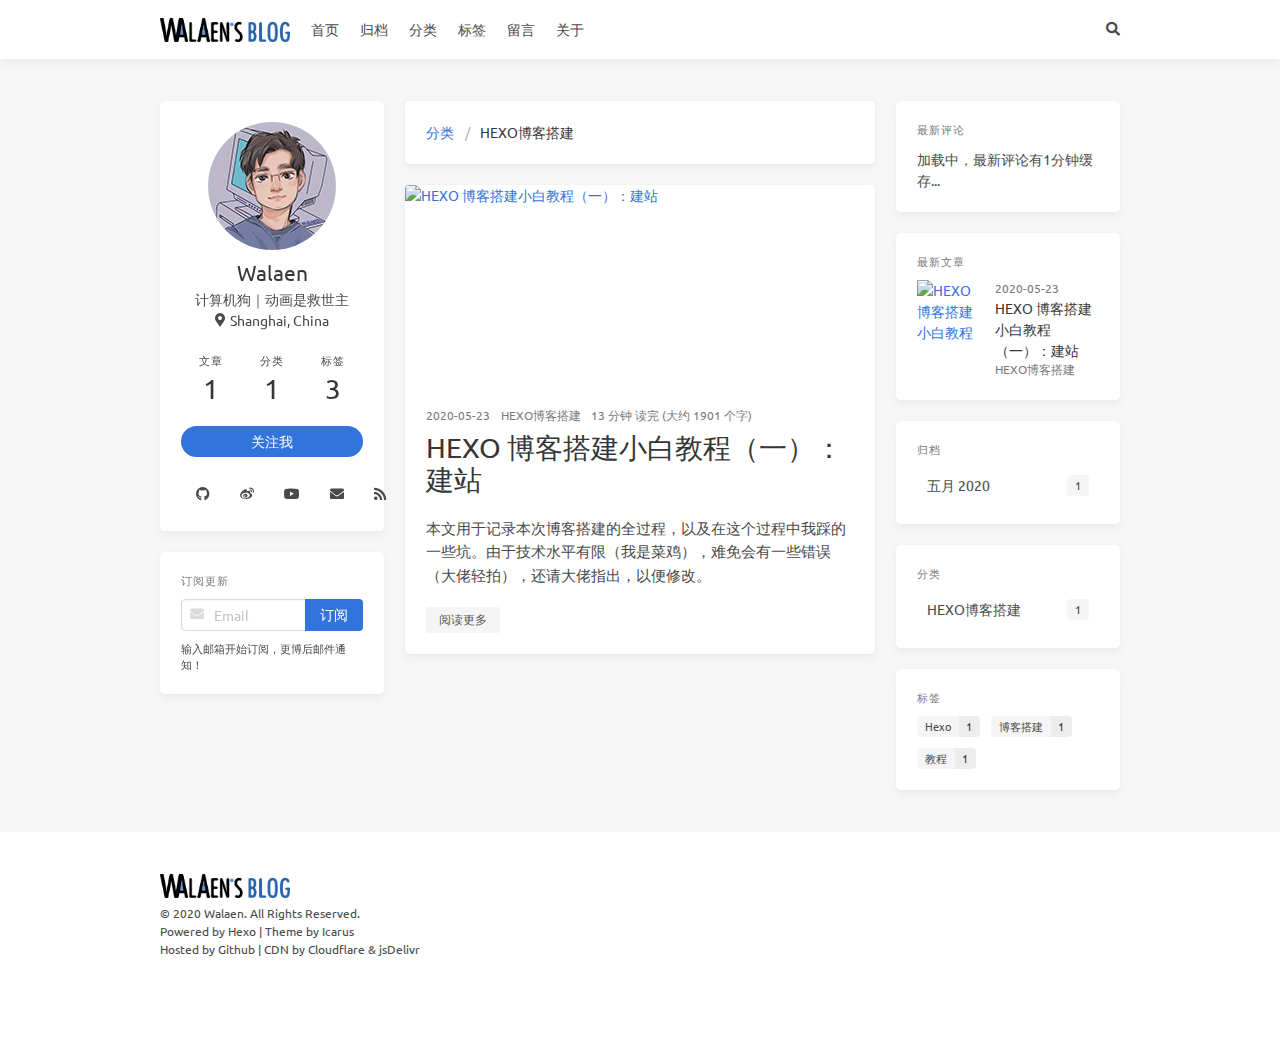
==== commit ab507ce8: "update 0523" ====
--- a/categories/HEXO博客搭建/index.html
+++ b/categories/HEXO博客搭建/index.html
@@ -1,5 +1,5 @@
 <!doctype html>
-<html lang="zh"><head><meta charset="utf-8"><meta name="generator" content="Hexo 4.2.0"><meta name="viewport" content="width=device-width, initial-scale=1, maximum-scale=1"><meta><title>分类: HEXO博客搭建 - Walaen&#039;s blog</title><meta description="Walaen的个人博客，学习技术，分享生活"><meta property="og:type" content="blog"><meta property="og:title" content="Walaen&#039;s blog"><meta property="og:url" content="https://walaen.com/"><meta property="og:site_name" content="Walaen&#039;s blog"><meta property="og:description" content="Walaen的个人博客，学习技术，分享生活"><meta property="og:locale" content="zh_CN"><meta property="og:image" content="https://walaen.com/img/og_image.png"><meta property="article:author" content="Walaen"><meta property="article:tag" content="walaen"><meta property="article:tag" content="machine-learning"><meta property="article:tag" content="机器学习"><meta property="twitter:card" content="summary"><meta property="twitter:image" content="/img/og_image.png"><script type="application/ld+json">{"@context":"https://schema.org","@type":"BlogPosting","mainEntityOfPage":{"@type":"WebPage","@id":"https://walaen.com"},"headline":"Walaen's blog","image":["https://walaen.com/img/og_image.png"],"author":{"@type":"Person","name":"Walaen"},"description":"Walaen的个人博客，学习技术，分享生活"}</script><link rel="icon" href="/img/favicon.svg"><link rel="stylesheet" href="https://cdnjs.loli.net/ajax/libs/font-awesome/5.12.0/css/all.min.css"><link rel="stylesheet" href="https://cdn.jsdelivr.net/npm/highlight.js@9.12.0/styles/atom-one-dark.css"><link rel="stylesheet" href="https://fonts.loli.net/css2?family=Ubuntu:wght@400;600&amp;family=Source+Code+Pro"><link rel="stylesheet" href="/css/default.css"><style>body>.footer,body>.navbar,body>.section{opacity:0}</style><!--!--><!--!--><link rel="stylesheet" href="https://cdn.jsdelivr.net/npm/lightgallery@1.6.8/dist/css/lightgallery.min.css"><link rel="stylesheet" href="https://cdn.jsdelivr.net/npm/justifiedGallery@3.7.0/dist/css/justifiedGallery.min.css"><!--!--><script src="https://cdn.jsdelivr.net/npm/pace-js@1.0.2/pace.min.js"></script></head><body class="is-3-column"><nav class="navbar navbar-main"><div class="container"><div class="navbar-brand justify-content-center"><a class="navbar-item navbar-logo" href="/"><img src="/img/logo.png" alt="Walaen&#039;s blog" height="28"></a></div><div class="navbar-menu"><div class="navbar-start"><a class="navbar-item" href="/">首页</a><a class="navbar-item" href="/archives">归档</a><a class="navbar-item" href="/categories">分类</a><a class="navbar-item" href="/tags">标签</a><a class="navbar-item" href="/message">留言</a><a class="navbar-item" href="/about">关于</a></div><div class="navbar-end"><a class="navbar-item search" title="搜索" href="javascript:;" rel="external nofollow noreferrer"><i class="fas fa-search"></i></a></div></div></div></nav><section class="section"><div class="container"><div class="columns"><div class="column order-2 column-main is-8-tablet is-9-desktop is-6-widescreen"><div class="card"><div class="card-content"><nav class="breadcrumb" aria-label="breadcrumbs"><ul><li><a href="/categories">分类</a></li><li class="is-active"><a href="#" aria-current="page">HEXO博客搭建</a></li></ul></nav></div></div><div class="card"><div class="card-image"><a class="image is-7by3" href="/posts/10365.html"><img class="thumbnail" src="https://cdn.jsdelivr.net/gh/walaen/blog-img/2020/20200520000636.png" alt="HEXO 博客搭建小白教程（一）：建站"></a></div><article class="card-content article" role="article"><div class="article-meta size-small is-uppercase level is-mobile"><div class="level-left"><time class="level-item" dateTime="2020-05-23T05:00:00.000Z" title="2020-05-23T05:00:00.000Z">2020-05-23</time><span class="level-item"><a class="link-muted" href="/categories/HEXO%E5%8D%9A%E5%AE%A2%E6%90%AD%E5%BB%BA/">HEXO博客搭建</a></span><span class="level-item">13 分钟 读完 (大约 1883 个字)</span></div></div><h1 class="title is-3 is-size-4-mobile"><a class="link-muted" href="/posts/10365.html">HEXO 博客搭建小白教程（一）：建站</a></h1><div class="content"><p>本文用于记录本次博客搭建的全过程，以及在这个过程中我踩的一些坑。由于技术水平有限（我是菜鸡），难免会有一些错误（大佬轻拍），还请大佬指出，以便修改。</p></div><a class="article-more button is-small size-small" href="/posts/10365.html#more">阅读更多</a></article></div></div><div class="column column-left is-4-tablet is-3-desktop is-3-widescreen  order-1 is-sticky"><!--!--><div class="card widget"><div class="card-content"><nav class="level"><div class="level-item has-text-centered flex-shrink-1"><div><figure class="image is-128x128 mx-auto mb-2"><img class="is-rounded" src="/img/avatar.png" alt="Walaen"></figure><p class="title is-size-4 is-block line-height-inherit">Walaen</p><p class="is-size-6 is-block">计算机狗｜动画是救世主</p><p class="is-size-6 is-flex justify-content-center"><i class="fas fa-map-marker-alt mr-1"></i><span>Shanghai, China</span></p></div></div></nav><nav class="level is-mobile"><div class="level-item has-text-centered is-marginless"><div><p class="heading">文章</p><a href="/archives"><p class="title">1</p></a></div></div><div class="level-item has-text-centered is-marginless"><div><p class="heading">分类</p><a href="/categories"><p class="title">1</p></a></div></div><div class="level-item has-text-centered is-marginless"><div><p class="heading">标签</p><a href="/tags"><p class="title">3</p></a></div></div></nav><div class="level"><a class="level-item button is-primary is-rounded" href="https://github.com/walaen" target="_blank" rel="noopener external nofollow noreferrer">关注我</a></div><div class="level is-mobile"><a class="level-item button is-transparent is-marginless" target="_blank" rel="noopener external nofollow noreferrer" title="Github" href="https://github.com/walaen"><i class="fab fa-github"></i></a><a class="level-item button is-transparent is-marginless" target="_blank" rel="noopener external nofollow noreferrer" title="Weibo" href="https://weibo.com/u/7431775168"><i class="fab fa-weibo"></i></a><a class="level-item button is-transparent is-marginless" target="_blank" rel="noopener external nofollow noreferrer" title="Bilibili" href="https://space.bilibili.com/14828141"><i class="fab fa-youtube"></i></a><a class="level-item button is-transparent is-marginless" target="_blank" rel="noopener" title="Email" href="mailto:admin@walaen.com"><i class="fa fa-envelope"></i></a><a class="level-item button is-transparent is-marginless" target="_blank" rel="noopener" title="RSS" href="/atom.xml"><i class="fas fa-rss"></i></a></div></div></div><div class="card widget"><div class="card-content"><div class="menu"><h3 class="menu-label">订阅更新</h3><form action="https://feedburner.google.com/fb/a/mailverify" method="post" target="popupwindow" onsubmit="window.open(&#039;https://feedburner.google.com/fb/a/mailverify?uri=WalaensBlog&#039;,&#039;popupwindow&#039;,&#039;scrollbars=yes,width=550,height=520&#039;);return true"><input type="hidden" value="WalaensBlog" name="uri"><input type="hidden" name="loc" value="en_US"><div class="field has-addons"><div class="control has-icons-left is-expanded"><input class="input" name="email" type="email" placeholder="Email"><span class="icon is-small is-left"><i class="fas fa-envelope"></i></span></div><div class="control"><input class="button is-primary" type="submit" value="订阅"></div></div><p class="help">输入邮箱开始订阅，更博后邮件通知！</p></form></div></div></div><div class="column-right-shadow is-hidden-widescreen"></div></div><div class="column column-right is-4-tablet is-3-desktop is-3-widescreen is-hidden-touch is-hidden-desktop-only order-3"><div class="card widget"><div class="card-content"><h3 class="menu-label">最新评论</h3><span class="body_hot_comment">加载中，最新评论有1分钟缓存...</span></div></div><div class="card widget"><div class="card-content"><h3 class="menu-label">最新文章</h3><article class="media"><a class="media-left" href="/posts/10365.html"><p class="image is-64x64"><img class="thumbnail" src="https://cdn.jsdelivr.net/gh/walaen/blog-img/2020/20200520000636.png" alt="HEXO 博客搭建小白教程（一）：建站"></p></a><div class="media-content size-small"><p><time dateTime="2020-05-23T05:00:00.000Z">2020-05-23</time></p><p class="title is-6"><a class="link-muted" href="/posts/10365.html">HEXO 博客搭建小白教程（一）：建站</a></p><p class="is-uppercase"><a class="link-muted" href="/categories/HEXO%E5%8D%9A%E5%AE%A2%E6%90%AD%E5%BB%BA/">HEXO博客搭建</a></p></div></article></div></div><div class="card widget"><div class="card-content"><div class="menu"><h3 class="menu-label">归档</h3><ul class="menu-list"><li><a class="level is-mobile is-marginless" href="/archives/2020/05/"><span class="level-start"><span class="level-item">五月 2020</span></span><span class="level-end"><span class="level-item tag">1</span></span></a></li></ul></div></div></div><div class="card widget"><div class="card-content"><div class="menu"><h3 class="menu-label">分类</h3><ul class="menu-list"><li><a class="level is-mobile is-marginless" href="/categories/HEXO%E5%8D%9A%E5%AE%A2%E6%90%AD%E5%BB%BA/"><span class="level-start"><span class="level-item">HEXO博客搭建</span></span><span class="level-end"><span class="level-item tag">1</span></span></a></li></ul></div></div></div><div class="card widget"><div class="card-content"><div class="menu"><h3 class="menu-label">标签</h3><div class="field is-grouped is-grouped-multiline"><div class="control"><a class="tags has-addons" href="/tags/Hexo/"><span class="tag">Hexo</span><span class="tag is-grey-lightest">1</span></a></div><div class="control"><a class="tags has-addons" href="/tags/%E5%8D%9A%E5%AE%A2%E6%90%AD%E5%BB%BA/"><span class="tag">博客搭建</span><span class="tag is-grey-lightest">1</span></a></div><div class="control"><a class="tags has-addons" href="/tags/%E6%95%99%E7%A8%8B/"><span class="tag">教程</span><span class="tag is-grey-lightest">1</span></a></div></div></div></div></div></div></div></div></section><footer class="footer"><div class="container"><div class="level"><div class="level-start"><a class="footer-logo is-block mb-2" href="/"><img src="/img/logo.png" alt="Walaen&#039;s blog" height="28"></a><p class="size-small"><span>&copy; 2020 Walaen</span>. All Rights Reserved.<br>Powered by Hexo | Theme by Icarus<br>Hosted by Github | CDN by Cloudflare &amp; jsDelivr</p></div><div class="level-end"></div></div></div></footer><script src="https://cdn.jsdelivr.net/npm/jquery@3.3.1/dist/jquery.min.js"></script><script src="https://cdn.jsdelivr.net/npm/moment@2.22.2/min/moment-with-locales.min.js"></script><script>moment.locale("zh-CN");</script><script>var IcarusThemeSettings = {
+<html lang="zh"><head><meta charset="utf-8"><meta name="generator" content="Hexo 4.2.0"><meta name="viewport" content="width=device-width, initial-scale=1, maximum-scale=1"><meta><title>分类: HEXO博客搭建 - Walaen&#039;s blog</title><meta description="Walaen的个人博客，学习技术，分享生活"><meta property="og:type" content="blog"><meta property="og:title" content="Walaen&#039;s blog"><meta property="og:url" content="https://walaen.com/"><meta property="og:site_name" content="Walaen&#039;s blog"><meta property="og:description" content="Walaen的个人博客，学习技术，分享生活"><meta property="og:locale" content="zh_CN"><meta property="og:image" content="https://walaen.com/img/og_image.png"><meta property="article:author" content="Walaen"><meta property="article:tag" content="walaen"><meta property="article:tag" content="machine-learning"><meta property="article:tag" content="机器学习"><meta property="twitter:card" content="summary"><meta property="twitter:image" content="/img/og_image.png"><script type="application/ld+json">{"@context":"https://schema.org","@type":"BlogPosting","mainEntityOfPage":{"@type":"WebPage","@id":"https://walaen.com"},"headline":"Walaen's blog","image":["https://walaen.com/img/og_image.png"],"author":{"@type":"Person","name":"Walaen"},"description":"Walaen的个人博客，学习技术，分享生活"}</script><link rel="icon" href="/img/favicon.svg"><link rel="stylesheet" href="https://cdnjs.loli.net/ajax/libs/font-awesome/5.12.0/css/all.min.css"><link rel="stylesheet" href="https://cdn.jsdelivr.net/npm/highlight.js@9.12.0/styles/atom-one-dark.css"><link rel="stylesheet" href="https://fonts.loli.net/css2?family=Ubuntu:wght@400;600&amp;family=Source+Code+Pro"><link rel="stylesheet" href="/css/default.css"><style>body>.footer,body>.navbar,body>.section{opacity:0}</style><!--!--><!--!--><link rel="stylesheet" href="https://cdn.jsdelivr.net/npm/lightgallery@1.6.8/dist/css/lightgallery.min.css"><link rel="stylesheet" href="https://cdn.jsdelivr.net/npm/justifiedGallery@3.7.0/dist/css/justifiedGallery.min.css"><!--!--><script src="https://cdn.jsdelivr.net/npm/pace-js@1.0.2/pace.min.js"></script></head><body class="is-3-column"><nav class="navbar navbar-main"><div class="container"><div class="navbar-brand justify-content-center"><a class="navbar-item navbar-logo" href="/"><img src="/img/logo.png" alt="Walaen&#039;s blog" height="28"></a></div><div class="navbar-menu"><div class="navbar-start"><a class="navbar-item" href="/">首页</a><a class="navbar-item" href="/archives">归档</a><a class="navbar-item" href="/categories">分类</a><a class="navbar-item" href="/tags">标签</a><a class="navbar-item" href="/message">留言</a><a class="navbar-item" href="/about">关于</a></div><div class="navbar-end"><a class="navbar-item search" title="搜索" href="javascript:;" rel="external nofollow noreferrer"><i class="fas fa-search"></i></a></div></div></div></nav><section class="section"><div class="container"><div class="columns"><div class="column order-2 column-main is-8-tablet is-9-desktop is-6-widescreen"><div class="card"><div class="card-content"><nav class="breadcrumb" aria-label="breadcrumbs"><ul><li><a href="/categories">分类</a></li><li class="is-active"><a href="#" aria-current="page">HEXO博客搭建</a></li></ul></nav></div></div><div class="card"><div class="card-image"><a class="image is-7by3" href="/posts/10365.html"><img class="thumbnail" src="https://cdn.jsdelivr.net/gh/walaen/blog-img/2020/20200520000636.png" alt="HEXO 博客搭建小白教程（一）：建站"></a></div><article class="card-content article" role="article"><div class="article-meta size-small is-uppercase level is-mobile"><div class="level-left"><time class="level-item" dateTime="2020-05-23T05:00:00.000Z" title="2020-05-23T05:00:00.000Z">2020-05-23</time><span class="level-item"><a class="link-muted" href="/categories/HEXO%E5%8D%9A%E5%AE%A2%E6%90%AD%E5%BB%BA/">HEXO博客搭建</a></span><span class="level-item">13 分钟 读完 (大约 1901 个字)</span></div></div><h1 class="title is-3 is-size-4-mobile"><a class="link-muted" href="/posts/10365.html">HEXO 博客搭建小白教程（一）：建站</a></h1><div class="content"><p>本文用于记录本次博客搭建的全过程，以及在这个过程中我踩的一些坑。由于技术水平有限（我是菜鸡），难免会有一些错误（大佬轻拍），还请大佬指出，以便修改。</p></div><a class="article-more button is-small size-small" href="/posts/10365.html#more">阅读更多</a></article></div></div><div class="column column-left is-4-tablet is-3-desktop is-3-widescreen  order-1 is-sticky"><!--!--><div class="card widget"><div class="card-content"><nav class="level"><div class="level-item has-text-centered flex-shrink-1"><div><figure class="image is-128x128 mx-auto mb-2"><img class="is-rounded" src="/img/avatar.png" alt="Walaen"></figure><p class="title is-size-4 is-block line-height-inherit">Walaen</p><p class="is-size-6 is-block">计算机狗｜动画是救世主</p><p class="is-size-6 is-flex justify-content-center"><i class="fas fa-map-marker-alt mr-1"></i><span>Shanghai, China</span></p></div></div></nav><nav class="level is-mobile"><div class="level-item has-text-centered is-marginless"><div><p class="heading">文章</p><a href="/archives"><p class="title">1</p></a></div></div><div class="level-item has-text-centered is-marginless"><div><p class="heading">分类</p><a href="/categories"><p class="title">1</p></a></div></div><div class="level-item has-text-centered is-marginless"><div><p class="heading">标签</p><a href="/tags"><p class="title">3</p></a></div></div></nav><div class="level"><a class="level-item button is-primary is-rounded" href="https://github.com/walaen" target="_blank" rel="noopener external nofollow noreferrer">关注我</a></div><div class="level is-mobile"><a class="level-item button is-transparent is-marginless" target="_blank" rel="noopener external nofollow noreferrer" title="Github" href="https://github.com/walaen"><i class="fab fa-github"></i></a><a class="level-item button is-transparent is-marginless" target="_blank" rel="noopener external nofollow noreferrer" title="Weibo" href="https://weibo.com/u/7431775168"><i class="fab fa-weibo"></i></a><a class="level-item button is-transparent is-marginless" target="_blank" rel="noopener external nofollow noreferrer" title="Bilibili" href="https://space.bilibili.com/14828141"><i class="fab fa-youtube"></i></a><a class="level-item button is-transparent is-marginless" target="_blank" rel="noopener" title="Email" href="mailto:admin@walaen.com"><i class="fa fa-envelope"></i></a><a class="level-item button is-transparent is-marginless" target="_blank" rel="noopener" title="RSS" href="/atom.xml"><i class="fas fa-rss"></i></a></div></div></div><div class="card widget"><div class="card-content"><div class="menu"><h3 class="menu-label">订阅更新</h3><form action="https://feedburner.google.com/fb/a/mailverify" method="post" target="popupwindow" onsubmit="window.open(&#039;https://feedburner.google.com/fb/a/mailverify?uri=WalaensBlog&#039;,&#039;popupwindow&#039;,&#039;scrollbars=yes,width=550,height=520&#039;);return true"><input type="hidden" value="WalaensBlog" name="uri"><input type="hidden" name="loc" value="en_US"><div class="field has-addons"><div class="control has-icons-left is-expanded"><input class="input" name="email" type="email" placeholder="Email"><span class="icon is-small is-left"><i class="fas fa-envelope"></i></span></div><div class="control"><input class="button is-primary" type="submit" value="订阅"></div></div><p class="help">输入邮箱开始订阅，更博后邮件通知！</p></form></div></div></div><div class="column-right-shadow is-hidden-widescreen"></div></div><div class="column column-right is-4-tablet is-3-desktop is-3-widescreen is-hidden-touch is-hidden-desktop-only order-3"><div class="card widget"><div class="card-content"><h3 class="menu-label">最新评论</h3><span class="body_hot_comment">加载中，最新评论有1分钟缓存...</span></div></div><div class="card widget"><div class="card-content"><h3 class="menu-label">最新文章</h3><article class="media"><a class="media-left" href="/posts/10365.html"><p class="image is-64x64"><img class="thumbnail" src="https://cdn.jsdelivr.net/gh/walaen/blog-img/2020/20200520000636.png" alt="HEXO 博客搭建小白教程（一）：建站"></p></a><div class="media-content size-small"><p><time dateTime="2020-05-23T05:00:00.000Z">2020-05-23</time></p><p class="title is-6"><a class="link-muted" href="/posts/10365.html">HEXO 博客搭建小白教程（一）：建站</a></p><p class="is-uppercase"><a class="link-muted" href="/categories/HEXO%E5%8D%9A%E5%AE%A2%E6%90%AD%E5%BB%BA/">HEXO博客搭建</a></p></div></article></div></div><div class="card widget"><div class="card-content"><div class="menu"><h3 class="menu-label">归档</h3><ul class="menu-list"><li><a class="level is-mobile is-marginless" href="/archives/2020/05/"><span class="level-start"><span class="level-item">五月 2020</span></span><span class="level-end"><span class="level-item tag">1</span></span></a></li></ul></div></div></div><div class="card widget"><div class="card-content"><div class="menu"><h3 class="menu-label">分类</h3><ul class="menu-list"><li><a class="level is-mobile is-marginless" href="/categories/HEXO%E5%8D%9A%E5%AE%A2%E6%90%AD%E5%BB%BA/"><span class="level-start"><span class="level-item">HEXO博客搭建</span></span><span class="level-end"><span class="level-item tag">1</span></span></a></li></ul></div></div></div><div class="card widget"><div class="card-content"><div class="menu"><h3 class="menu-label">标签</h3><div class="field is-grouped is-grouped-multiline"><div class="control"><a class="tags has-addons" href="/tags/Hexo/"><span class="tag">Hexo</span><span class="tag is-grey-lightest">1</span></a></div><div class="control"><a class="tags has-addons" href="/tags/%E5%8D%9A%E5%AE%A2%E6%90%AD%E5%BB%BA/"><span class="tag">博客搭建</span><span class="tag is-grey-lightest">1</span></a></div><div class="control"><a class="tags has-addons" href="/tags/%E6%95%99%E7%A8%8B/"><span class="tag">教程</span><span class="tag is-grey-lightest">1</span></a></div></div></div></div></div></div></div></div></section><footer class="footer"><div class="container"><div class="level"><div class="level-start"><a class="footer-logo is-block mb-2" href="/"><img src="/img/logo.png" alt="Walaen&#039;s blog" height="28"></a><p class="size-small"><span>&copy; 2020 Walaen</span>. All Rights Reserved.<br>Powered by Hexo | Theme by Icarus<br>Hosted by Github | CDN by Cloudflare &amp; jsDelivr</p></div><div class="level-end"></div></div></div></footer><script src="https://cdn.jsdelivr.net/npm/jquery@3.3.1/dist/jquery.min.js"></script><script src="https://cdn.jsdelivr.net/npm/moment@2.22.2/min/moment-with-locales.min.js"></script><script>moment.locale("zh-CN");</script><script>var IcarusThemeSettings = {
             site: {
                 url: 'https://walaen.com',
                 external_link: {"enable":true,"exclude":[]}
